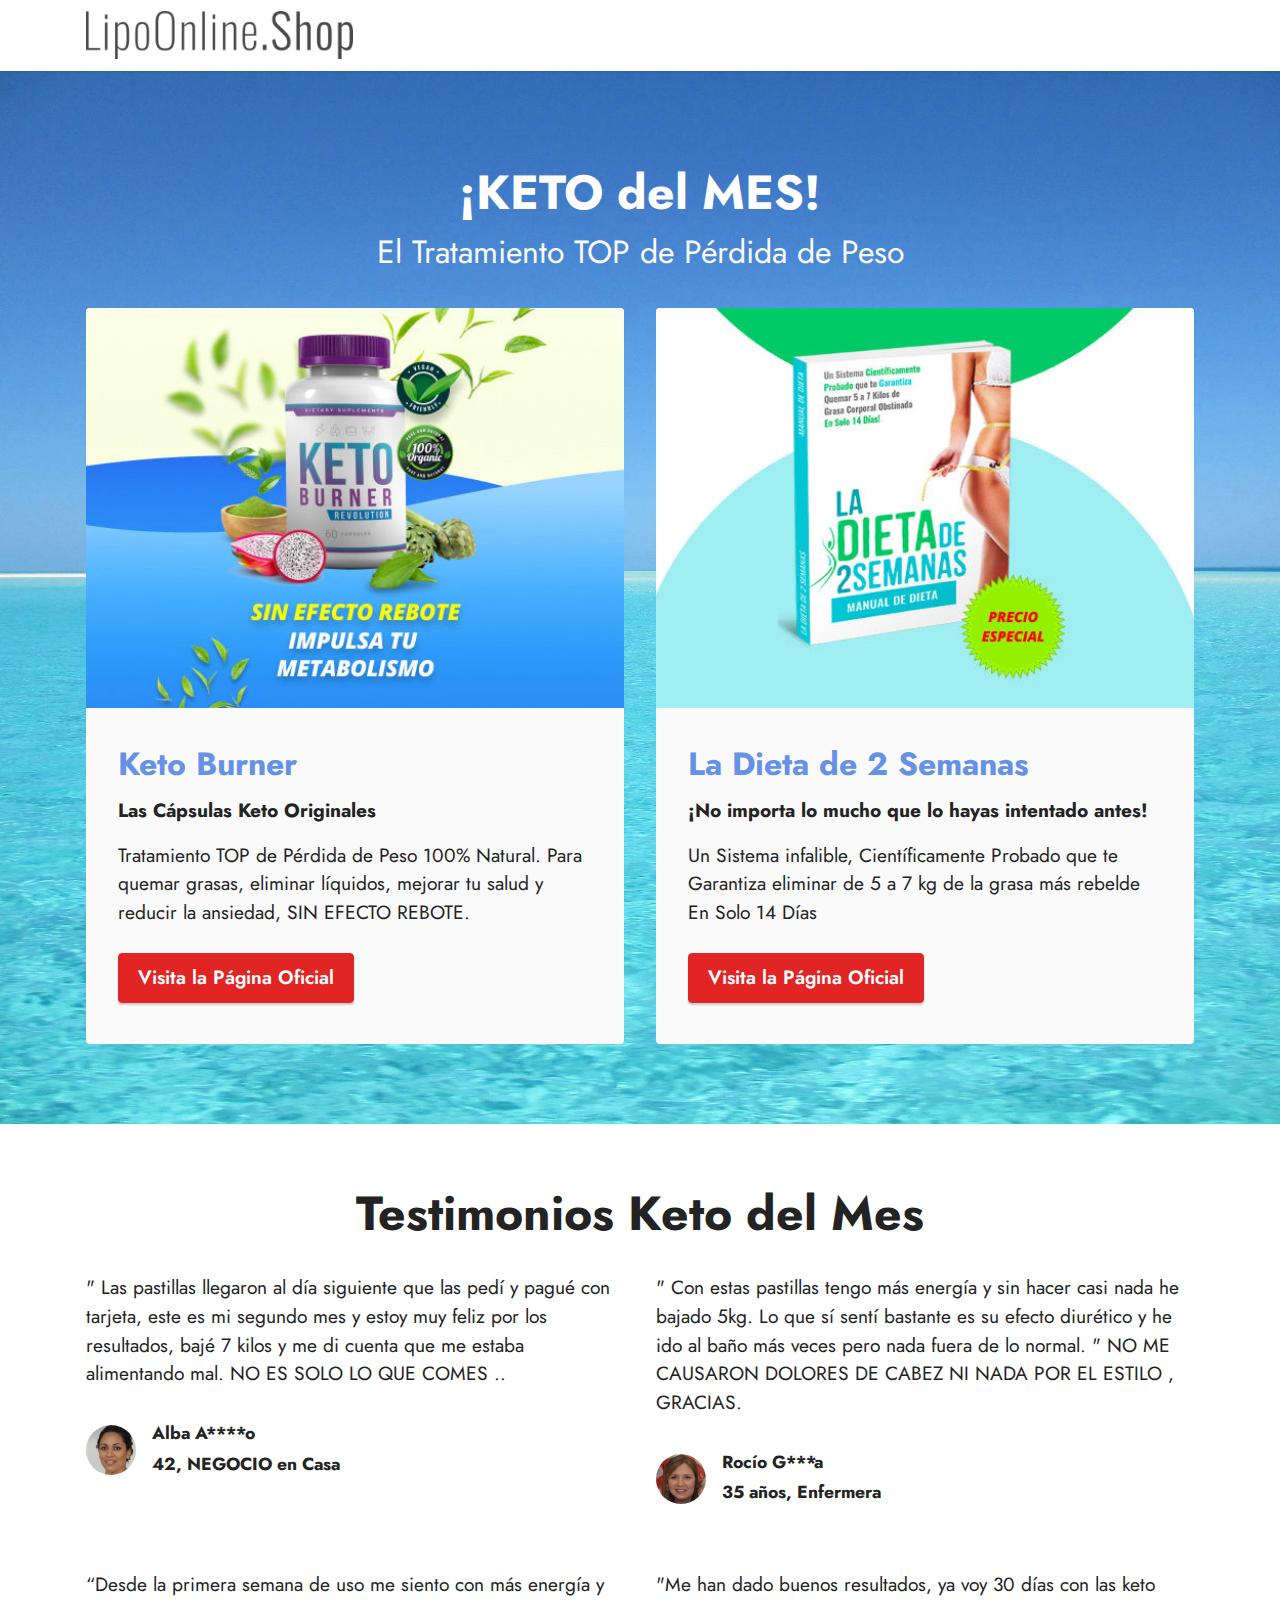
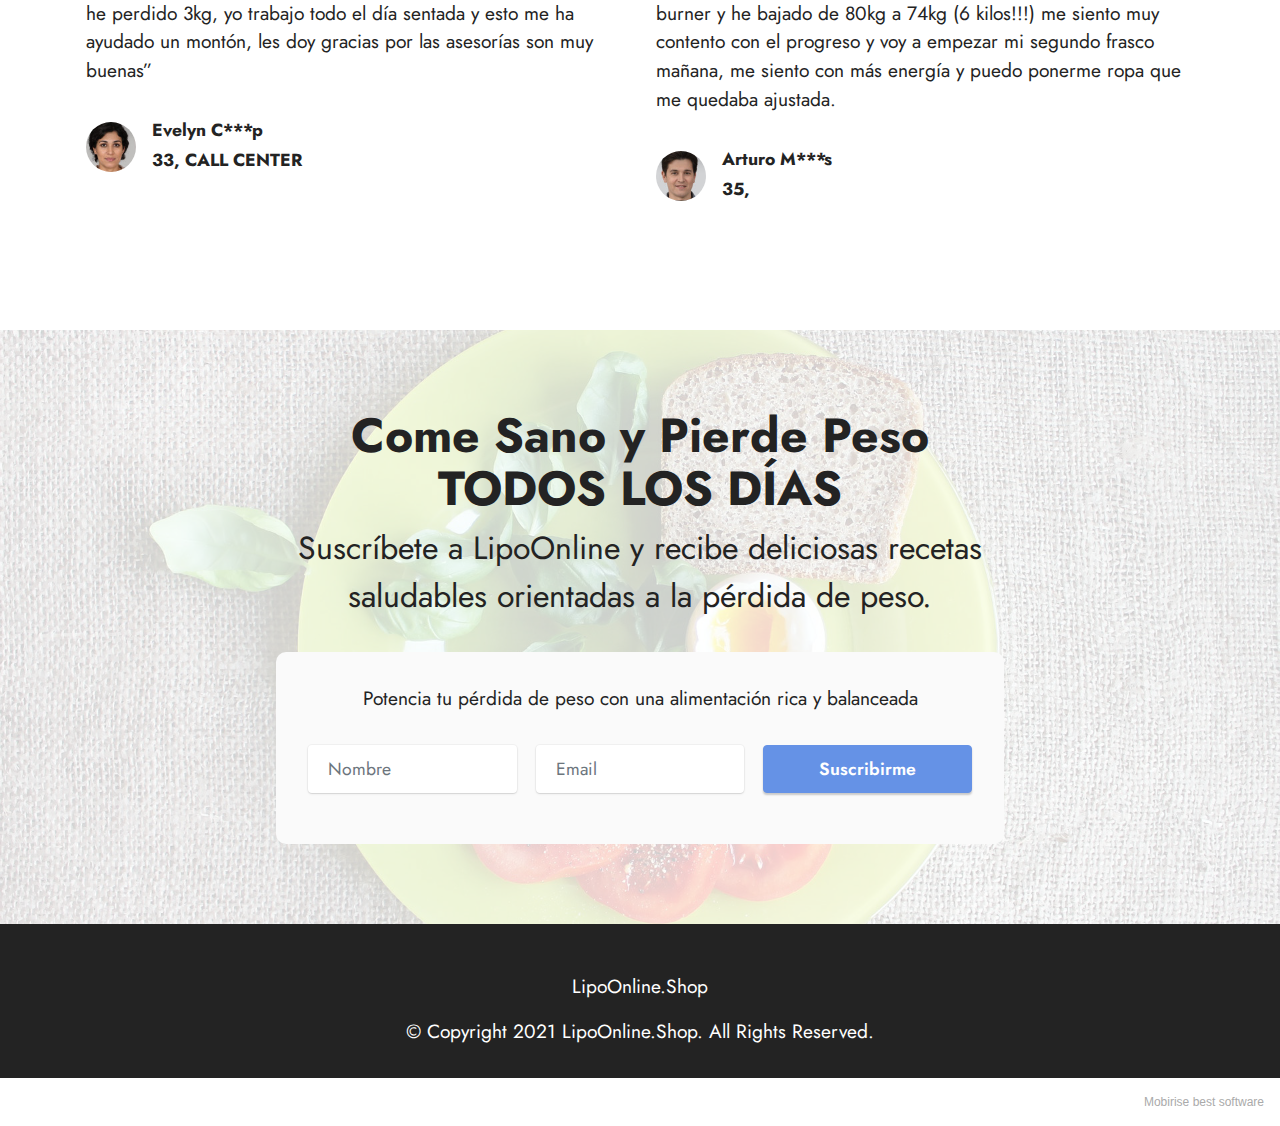
==== index.html @ 9ef512e5 "mejores textos" ====
<!DOCTYPE html>
<html  >
<head>
  <!-- Site made with Mobirise Website Builder v5.2.0, https://mobirise.com -->
  <meta charset="UTF-8">
  <meta http-equiv="X-UA-Compatible" content="IE=edge">
  <meta name="generator" content="Mobirise v5.2.0, mobirise.com">
  <meta name="twitter:card" content="summary_large_image"/>
  <meta name="twitter:image:src" content="assets/images/index-meta.jpg">
  <meta property="og:image" content="assets/images/index-meta.jpg">
  <meta name="twitter:title" content="Lipo Online Store - Pérdida de Peso Segura Aquí">
  <meta name="viewport" content="width=device-width, initial-scale=1, minimum-scale=1">
  <link rel="shortcut icon" href="assets/images/lipoonline.shop-624x112.png" type="image/x-icon">
  <meta name="description" content="Excelentes Precios en productos Keto del mercado. Reduce tu ansiedad y obtén un KETO 100% Original.">
  
  
  <title>Lipo Online Store - Pérdida de Peso Segura Aquí</title>
  <link rel="stylesheet" href="assets/web/assets/mobirise-icons2/mobirise2.css">
  <link rel="stylesheet" href="assets/tether/tether.min.css">
  <link rel="stylesheet" href="assets/bootstrap/css/bootstrap.min.css">
  <link rel="stylesheet" href="assets/bootstrap/css/bootstrap-grid.min.css">
  <link rel="stylesheet" href="assets/bootstrap/css/bootstrap-reboot.min.css">
  <link rel="stylesheet" href="assets/dropdown/css/style.css">
  <link rel="stylesheet" href="assets/formstyler/jquery.formstyler.css">
  <link rel="stylesheet" href="assets/formstyler/jquery.formstyler.theme.css">
  <link rel="stylesheet" href="assets/datepicker/jquery.datetimepicker.min.css">
  <link rel="stylesheet" href="assets/socicon/css/styles.css">
  <link rel="stylesheet" href="assets/theme/css/style.css">
  <link rel="preload" as="style" href="assets/mobirise/css/mbr-additional.css"><link rel="stylesheet" href="assets/mobirise/css/mbr-additional.css" type="text/css">
  
  
  
  
</head>
<body>
  
  <section class="menu menu1 cid-ss7EEF4Cm3" once="menu" id="menu1-6">
    

    <nav class="navbar navbar-dropdown navbar-expand-lg">
        <div class="container">
            <div class="navbar-brand">
                <span class="navbar-logo">
                    <a href="http://lipoonline.shop">
                        <img src="assets/images/lipoonline.shop-624x112.png" alt="lipo online logo" style="height: 3rem;">
                    </a>
                </span>
                
            </div>
            
            
        </div>
    </nav>
</section>

<section class="content1 cid-ss7DauzmJz" id="content1-5">
    
    <div class="mbr-overlay"></div>
    <div class="container">
        <div class="mbr-section-head">
            <h4 class="mbr-section-title mbr-fonts-style align-center mb-0 display-2"><strong>¡KETO del MES!</strong></h4>
            <h5 class="mbr-section-subtitle mbr-fonts-style align-center mb-0 mt-2 display-5">El Tratamiento TOP de Pérdida de Peso</h5>
        </div>
        <div class="row mt-4">
            <div class="item features-image сol-12 col-md-6 col-lg-6">
                <div class="item-wrapper">
                    <div class="item-img">
                        <img src="assets/images/frame-260-529x391.jpg" alt="" title="" data-slide-to="1">
                    </div>
                    <div class="item-content">
                        <h5 class="item-title mbr-fonts-style display-5"><a href="https://ketoburner.us" class="text-primary" target="_blank"><strong>Keto Burner</strong></a></h5>
                        <h6 class="item-subtitle mbr-fonts-style mt-1 display-7"><strong>Las Cápsulas Keto Originales&nbsp;</strong></h6>
                        <p class="mbr-text mbr-fonts-style mt-3 display-7">Tratamiento TOP de Pérdida de Peso 100% Natural. Para quemar grasas, eliminar líquidos, mejorar tu salud y reducir la ansiedad, SIN EFECTO REBOTE.&nbsp;</p>
                    </div>
                    <div class="mbr-section-btn item-footer mt-2"><a href="https://ketoburner.us" class="btn item-btn btn-secondary display-7" target="_blank">Visita la Página Oficial</a></div>
                </div>
            </div><div class="item features-image сol-12 col-md-6 col-lg-6">
                <div class="item-wrapper">
                    <div class="item-img">
                        <img src="assets/images/frame-272-529x391.jpg" alt="" title="" data-slide-to="1">
                    </div>
                    <div class="item-content">
                        <h5 class="item-title mbr-fonts-style display-5"><strong>La Dieta de 2 Semanas</strong></h5>
                        <h6 class="item-subtitle mbr-fonts-style mt-1 display-7"><strong>¡No importa lo mucho que lo hayas intentado antes!
</strong></h6>
                        <p class="mbr-text mbr-fonts-style mt-3 display-7">Un Sistema infalible, Científicamente Probado que te Garantiza eliminar de 5 a 7 kg de la grasa más rebelde En Solo 14 Días</p>
                    </div>
                    <div class="mbr-section-btn item-footer mt-2"><a href="https://ladietade2semanas.com/?ref=C50554176G" class="btn item-btn btn-secondary display-7" target="_blank">Visita la Página Oficial</a></div>
                </div>
            </div>
            


        </div>
    </div>
</section>

<section class="testimonials2 cid-sskIRQGkAn" id="testimonials2-9">
    
    
    <div class="container">
        <h3 class="mbr-section-title mbr-fonts-style align-center mb-4 display-2">
            <strong>Testimonios Keto del Mes</strong></h3>
        <div class="row justify-content-center">
            <div class="card col-12 col-md-6">
                <p class="mbr-text mbr-fonts-style mb-4 display-7">" Las pastillas llegaron al día siguiente que las pedí y pagué con tarjeta, este es mi segundo mes y estoy muy feliz por los resultados, bajé 7 kilos y me di cuenta que me estaba alimentando mal.  NO ES SOLO LO QUE COMES .. </p>
                <div class="d-flex mb-md-0 mb-4">
                    <div class="image-wrapper">
                        <img src="assets/images/alb-100x100.jpg" alt="Mobirise">
                    </div>
                    <div class="text-wrapper">
                        <p class="name mbr-fonts-style mb-1 display-4"><strong>Alba A****o</strong></p>
                        <p class="position mbr-fonts-style display-4">
                            <strong>42, NEGOCIO en Casa</strong></p>
                    </div>
                </div>
            </div>
            <div class="card col-12 col-md-6">
                <p class="mbr-text mbr-fonts-style mb-4 display-7">" Con estas pastillas tengo más energía y sin hacer casi nada he bajado 5kg. Lo que sí sentí bastante es su efecto diurético y he ido al baño más veces pero nada fuera de lo normal. " NO ME CAUSARON DOLORES DE CABEZ NI NADA POR EL ESTILO , GRACIAS.</p>
                <div class="d-flex mb-md-0 mb-4">
                    <div class="image-wrapper">
                        <img src="assets/images/438-100x100.jpg" alt="Mobirise">
                    </div>
                    <div class="text-wrapper">
                        <p class="name mbr-fonts-style mb-1 display-4"><strong>Rocío G***a​</strong></p>
                        <p class="position mbr-fonts-style display-4">
                            <strong>35 años, Enfermera</strong></p>
                    </div>
                </div>
            </div>
        </div>
    </div>
</section>

<section class="testimonials2 cid-sswHalKad3" id="testimonials2-i">
    
    
    <div class="container">
        
        <div class="row justify-content-center">
            <div class="card col-12 col-md-6">
                <p class="mbr-text mbr-fonts-style mb-4 display-7">“Desde la primera semana de uso me siento con más energía y he perdido 3kg, yo trabajo todo el día sentada y esto me ha ayudado un montón, les doy gracias por las asesorías son muy buenas”  </p>
                <div class="d-flex mb-md-0 mb-4">
                    <div class="image-wrapper">
                        <img src="assets/images/new-gladys-100x99.jpg" alt="Mobirise">
                    </div>
                    <div class="text-wrapper">
                        <p class="name mbr-fonts-style mb-1 display-4"><strong>Evelyn C***p</strong></p>
                        <p class="position mbr-fonts-style display-4">
                            <strong>33, CALL CENTER</strong></p>
                    </div>
                </div>
            </div>
            <div class="card col-12 col-md-6">
                <p class="mbr-text mbr-fonts-style mb-4 display-7">"Me han dado buenos resultados, ya voy 30 días con las keto burner y he bajado de 80kg a 74kg (6 kilos!!!) me siento muy contento con el progreso y voy a empezar mi segundo frasco mañana, me siento con más energía y puedo ponerme ropa que me quedaba ajustada.</p>
                <div class="d-flex mb-md-0 mb-4">
                    <div class="image-wrapper">
                        <img src="assets/images/new-francisco-100x102.jpg" alt="Mobirise">
                    </div>
                    <div class="text-wrapper">
                        <p class="name mbr-fonts-style mb-1 display-4"><strong>Arturo M***s</strong></p>
                        <p class="position mbr-fonts-style display-4"><strong>35,&nbsp;</strong></p>
                    </div>
                </div>
            </div>
        </div>
    </div>
</section>

<section class="form9 cid-sswFfXHN0e" id="form9-g">
    
    <div class="mbr-overlay"></div>
    <div class="container">
        <div class="mbr-section-head">
            <h3 class="mbr-section-title mbr-fonts-style align-center mb-0 display-2"><strong>Come Sano y Pierde Peso</strong><br><strong>TODOS LOS DÍAS</strong></h3>
            <h4 class="mbr-section-subtitle mbr-fonts-style align-center mb-0 mt-2 display-5">Suscríbete a LipoOnline y recibe deliciosas recetas<br>saludables orientadas a la pérdida de peso.</h4>
        </div>
        <div class="row justify-content-center mt-4">
            <div class="col-lg-8 mx-auto mbr-form" data-form-type="formoid">
                <form action="https://mobirise.eu/" method="POST" class="mbr-form form-with-styler mx-auto" data-form-title="Form Name"><input type="hidden" name="email" data-form-email="true" value="GXiSENpeMx0E+MKBXFJiIzNuvyqeELLUBqvuv5roFhXUfuaWg6OI3eoPWjQ13X8sHJPciZoc3oGMrkRIjONeWrfiyAwkHiCuHAPZNLCZMrFnDIRwkUc51AsiBG9Rf/RP">
                    <div class="">
                        <div hidden="hidden" data-form-alert="" class="alert alert-success col-12">¡Muchas Gracias! Recibirás las mejores recetas saludables directo a tu email.</div>
                        <div hidden="hidden" data-form-alert-danger="" class="alert alert-danger col-12">Oops...! some problem!</div>
                    </div>
                    <div class="dragArea row">
                        <div class="col-lg-12">
                            <p class="mbr-text mbr-fonts-style align-center mb-4 display-7">Potencia tu pérdida de peso con una alimentación rica y balanceada</p>
                        </div>
                        <div class="col-lg-4 col-md-12 col-sm-12 form-group" data-for="name">
                            <input type="text" name="name" placeholder="Nombre" data-form-field="name" class="form-control" value="" id="name-form9-g">
                        </div>
                        <div data-for="email" class="col-lg-4 col-md-12 col-sm-12 form-group">
                            <input type="email" name="email" placeholder="Email" data-form-field="email" class="form-control" value="" id="email-form9-g">
                        </div>
                        <div class="col-lg-4 col-md-12 col-sm-12 mbr-section-btn align-center"><button type="submit" class="btn btn-primary display-4">Suscribirme</button></div>
                    </div>
                </form>
            </div>
        </div>
    </div>
</section>

<section class="footer3 cid-sou0ysuab6" once="footers" id="footer3-0">

    

    

    <div class="container">
        <div class="media-container-row align-center mbr-white">
            <div class="row row-links">
                <ul class="foot-menu">
                    
                    
                    
                    
                    
                <li class="foot-menu-item mbr-fonts-style display-7">LipoOnline.Shop</li></ul>
            </div>
            
            <div class="row row-copirayt">
                <p class="mbr-text mb-0 mbr-fonts-style mbr-white align-center display-7">
                    © Copyright 2021 LipoOnline.Shop. All Rights Reserved.
                </p>
            </div>
        </div>
    </div>
</section><section style="background-color: #fff; font-family: -apple-system, BlinkMacSystemFont, 'Segoe UI', 'Roboto', 'Helvetica Neue', Arial, sans-serif; color:#aaa; font-size:12px; padding: 0; align-items: center; display: flex;"><a href="https://mobirise.site/m" style="flex: 1 1; height: 3rem; padding-left: 1rem;"></a><p style="flex: 0 0 auto; margin:0; padding-right:1rem;"><a href="https://mobirise.site" style="color:#aaa;">Mobirise</a> best software</p></section><script src="assets/web/assets/jquery/jquery.min.js"></script>  <script src="assets/popper/popper.min.js"></script>  <script src="assets/tether/tether.min.js"></script>  <script src="assets/bootstrap/js/bootstrap.min.js"></script>  <script src="assets/smoothscroll/smooth-scroll.js"></script>  <script src="assets/dropdown/js/nav-dropdown.js"></script>  <script src="assets/dropdown/js/navbar-dropdown.js"></script>  <script src="assets/touchswipe/jquery.touch-swipe.min.js"></script>  <script src="assets/formstyler/jquery.formstyler.js"></script>  <script src="assets/formstyler/jquery.formstyler.min.js"></script>  <script src="assets/datepicker/jquery.datetimepicker.full.js"></script>  <script src="assets/theme/js/script.js"></script>  <script src="assets/formoid/formoid.min.js"></script>  
  
  
</body>
</html>
---- assets/web/assets/mobirise-icons2/mobirise2.css ----
@font-face {
  font-family: 'Moririse2';
  font-display: swap;
  src:  url('mobirise2.eot?f2bix4');
  src:  url('mobirise2.eot?f2bix4#iefix') format('embedded-opentype'),
    url('mobirise2.ttf?f2bix4') format('truetype'),
    url('mobirise2.woff?f2bix4') format('woff'),
    url('mobirise2.svg?f2bix4#mobirise2') format('svg');
  font-weight: normal;
  font-style: normal;
}

[class^="mobi-"], [class*=" mobi-"] {
  /* use !important to prevent issues with browser extensions that change fonts */
  font-family: 'Moririse2' !important;
  speak: none;
  font-style: normal;
  font-weight: normal;
  font-variant: normal;
  text-transform: none;
  line-height: 1;

  /* Better Font Rendering =========== */
  -webkit-font-smoothing: antialiased;
  -moz-osx-font-smoothing: grayscale;
}

.mobi-mbri-add-submenu:before {
  content: "\e900";
}
.mobi-mbri-alert:before {
  content: "\e901";
}
.mobi-mbri-align-center:before {
  content: "\e902";
}
.mobi-mbri-align-justify:before {
  content: "\e903";
}
.mobi-mbri-align-left:before {
  content: "\e904";
}
.mobi-mbri-align-right:before {
  content: "\e905";
}
.mobi-mbri-android:before {
  content: "\e906";
}
.mobi-mbri-apple:before {
  content: "\e907";
}
.mobi-mbri-arrow-down:before {
  content: "\e908";
}
.mobi-mbri-arrow-next:before {
  content: "\e909";
}
.mobi-mbri-arrow-prev:before {
  content: "\e90a";
}
.mobi-mbri-arrow-up:before {
  content: "\e90b";
}
.mobi-mbri-bold:before {
  content: "\e90c";
}
.mobi-mbri-bookmark:before {
  content: "\e90d";
}
.mobi-mbri-bootstrap:before {
  content: "\e90e";
}
.mobi-mbri-briefcase:before {
  content: "\e90f";
}
.mobi-mbri-browse:before {
  content: "\e910";
}
.mobi-mbri-bulleted-list:before {
  content: "\e911";
}
.mobi-mbri-calendar:before {
  content: "\e912";
}
.mobi-mbri-camera:before {
  content: "\e913";
}
.mobi-mbri-cart-add:before {
  content: "\e914";
}
.mobi-mbri-cart-full:before {
  content: "\e915";
}
.mobi-mbri-cash:before {
  content: "\e916";
}
.mobi-mbri-change-style:before {
  content: "\e917";
}
.mobi-mbri-chat:before {
  content: "\e918";
}
.mobi-mbri-clock:before {
  content: "\e919";
}
.mobi-mbri-close:before {
  content: "\e91a";
}
.mobi-mbri-cloud:before {
  content: "\e91b";
}
.mobi-mbri-code:before {
  content: "\e91c";
}
.mobi-mbri-contact-form:before {
  content: "\e91d";
}
.mobi-mbri-credit-card:before {
  content: "\e91e";
}
.mobi-mbri-cursor-click:before {
  content: "\e91f";
}
.mobi-mbri-cust-feedback:before {
  content: "\e920";
}
.mobi-mbri-database:before {
  content: "\e921";
}
.mobi-mbri-delivery:before {
  content: "\e922";
}
.mobi-mbri-desktop:before {
  content: "\e923";
}
.mobi-mbri-devices:before {
  content: "\e924";
}
.mobi-mbri-down:before {
  content: "\e925";
}
.mobi-mbri-download-2:before {
  content: "\e926";
}
.mobi-mbri-download:before {
  content: "\e927";
}
.mobi-mbri-drag-n-drop-2:before {
  content: "\e928";
}
.mobi-mbri-drag-n-drop:before {
  content: "\e929";
}
.mobi-mbri-edit-2:before {
  content: "\e92a";
}
.mobi-mbri-edit:before {
  content: "\e92b";
}
.mobi-mbri-error:before {
  content: "\e92c";
}
.mobi-mbri-extension:before {
  content: "\e92d";
}
.mobi-mbri-features:before {
  content: "\e92e";
}
.mobi-mbri-file:before {
  content: "\e92f";
}
.mobi-mbri-flag:before {
  content: "\e930";
}
.mobi-mbri-folder:before {
  content: "\e931";
}
.mobi-mbri-gift:before {
  content: "\e932";
}
.mobi-mbri-github:before {
  content: "\e933";
}
.mobi-mbri-globe-2:before {
  content: "\e934";
}
.mobi-mbri-globe:before {
  content: "\e935";
}
.mobi-mbri-growing-chart:before {
  content: "\e936";
}
.mobi-mbri-hearth:before {
  content: "\e937";
}
.mobi-mbri-help:before {
  content: "\e938";
}
.mobi-mbri-home:before {
  content: "\e939";
}
.mobi-mbri-hot-cup:before {
  content: "\e93a";
}
.mobi-mbri-idea:before {
  content: "\e93b";
}
.mobi-mbri-image-gallery:before {
  content: "\e93c";
}
.mobi-mbri-image-slider:before {
  content: "\e93d";
}
.mobi-mbri-info:before {
  content: "\e93e";
}
.mobi-mbri-italic:before {
  content: "\e93f";
}
.mobi-mbri-key:before {
  content: "\e940";
}
.mobi-mbri-laptop:before {
  content: "\e941";
}
.mobi-mbri-layers:before {
  content: "\e942";
}
.mobi-mbri-left-right:before {
  content: "\e943";
}
.mobi-mbri-left:before {
  content: "\e944";
}
.mobi-mbri-letter:before {
  content: "\e945";
}
.mobi-mbri-like:before {
  content: "\e946";
}
.mobi-mbri-link:before {
  content: "\e947";
}
.mobi-mbri-lock:before {
  content: "\e948";
}
.mobi-mbri-login:before {
  content: "\e949";
}
.mobi-mbri-logout:before {
  content: "\e94a";
}
.mobi-mbri-magic-stick:before {
  content: "\e94b";
}
.mobi-mbri-map-pin:before {
  content: "\e94c";
}
.mobi-mbri-menu:before {
  content: "\e94d";
}
.mobi-mbri-mobile-2:before {
  content: "\e94e";
}
.mobi-mbri-mobile-horizontal:before {
  content: "\e94f";
}
.mobi-mbri-mobile:before {
  content: "\e950";
}
.mobi-mbri-mobirise:before {
  content: "\e951";
}
.mobi-mbri-more-horizontal:before {
  content: "\e952";
}
.mobi-mbri-more-vertical:before {
  content: "\e953";
}
.mobi-mbri-music:before {
  content: "\e954";
}
.mobi-mbri-new-file:before {
  content: "\e955";
}
.mobi-mbri-numbered-list:before {
  content: "\e956";
}
.mobi-mbri-opened-folder:before {
  content: "\e957";
}
.mobi-mbri-pages:before {
  content: "\e958";
}
.mobi-mbri-paper-plane:before {
  content: "\e959";
}
.mobi-mbri-paperclip:before {
  content: "\e95a";
}
.mobi-mbri-phone:before {
  content: "\e95b";
}
.mobi-mbri-photo:before {
  content: "\e95c";
}
.mobi-mbri-photos:before {
  content: "\e95d";
}
.mobi-mbri-pin:before {
  content: "\e95e";
}
.mobi-mbri-play:before {
  content: "\e95f";
}
.mobi-mbri-plus:before {
  content: "\e960";
}
.mobi-mbri-preview:before {
  content: "\e961";
}
.mobi-mbri-print:before {
  content: "\e962";
}
.mobi-mbri-protect:before {
  content: "\e963";
}
.mobi-mbri-question:before {
  content: "\e964";
}
.mobi-mbri-quote-left:before {
  content: "\e965";
}
.mobi-mbri-quote-right:before {
  content: "\e966";
}
.mobi-mbri-redo:before {
  content: "\e967";
}
.mobi-mbri-refresh:before {
  content: "\e968";
}
.mobi-mbri-responsive-2:before {
  content: "\e969";
}
.mobi-mbri-responsive:before {
  content: "\e96a";
}
.mobi-mbri-right:before {
  content: "\e96b";
}
.mobi-mbri-rocket:before {
  content: "\e96c";
}
.mobi-mbri-sad-face:before {
  content: "\e96d";
}
.mobi-mbri-sale:before {
  content: "\e96e";
}
.mobi-mbri-save:before {
  content: "\e96f";
}
.mobi-mbri-search:before {
  content: "\e970";
}
.mobi-mbri-setting-2:before {
  content: "\e971";
}
.mobi-mbri-setting-3:before {
  content: "\e972";
}
.mobi-mbri-setting:before {
  content: "\e973";
}
.mobi-mbri-share:before {
  content: "\e974";
}
.mobi-mbri-shopping-bag:before {
  content: "\e975";
}
.mobi-mbri-shopping-basket:before {
  content: "\e976";
}
.mobi-mbri-shopping-cart:before {
  content: "\e977";
}
.mobi-mbri-sites:before {
  content: "\e978";
}
.mobi-mbri-smile-face:before {
  content: "\e979";
}
.mobi-mbri-speed:before {
  content: "\e97a";
}
.mobi-mbri-star:before {
  content: "\e97b";
}
.mobi-mbri-success:before {
  content: "\e97c";
}
.mobi-mbri-sun:before {
  content: "\e97d";
}
.mobi-mbri-sun2:before {
  content: "\e97e";
}
.mobi-mbri-tablet-vertical:before {
  content: "\e97f";
}
.mobi-mbri-tablet:before {
  content: "\e980";
}
.mobi-mbri-target:before {
  content: "\e981";
}
.mobi-mbri-timer:before {
  content: "\e982";
}
.mobi-mbri-to-ftp:before {
  content: "\e983";
}
.mobi-mbri-to-local-drive:before {
  content: "\e984";
}
.mobi-mbri-touch-swipe:before {
  content: "\e985";
}
.mobi-mbri-touch:before {
  content: "\e986";
}
.mobi-mbri-trash:before {
  content: "\e987";
}
.mobi-mbri-underline:before {
  content: "\e988";
}
.mobi-mbri-undo:before {
  content: "\e989";
}
.mobi-mbri-unlink:before {
  content: "\e98a";
}
.mobi-mbri-unlock:before {
  content: "\e98b";
}
.mobi-mbri-up-down:before {
  content: "\e98c";
}
.mobi-mbri-up:before {
  content: "\e98d";
}
.mobi-mbri-update:before {
  content: "\e98e";
}
.mobi-mbri-upload-2:before {
  content: "\e98f";
}
.mobi-mbri-upload:before {
  content: "\e990";
}
.mobi-mbri-user-2:before {
  content: "\e991";
}
.mobi-mbri-user:before {
  content: "\e992";
}
.mobi-mbri-users:before {
  content: "\e993";
}
.mobi-mbri-video-play:before {
  content: "\e994";
}
.mobi-mbri-video:before {
  content: "\e995";
}
.mobi-mbri-watch:before {
  content: "\e996";
}
.mobi-mbri-website-theme-2:before {
  content: "\e997";
}
.mobi-mbri-website-theme:before {
  content: "\e998";
}
.mobi-mbri-wifi:before {
  content: "\e999";
}
.mobi-mbri-windows:before {
  content: "\e99a";
}
.mobi-mbri-zoom-in:before {
  content: "\e99b";
}
.mobi-mbri-zoom-out:before {
  content: "\e99c";
}
---- assets/dropdown/css/style.css ----
.navbar-dropdown {
  left: 0;
  padding: 0;
  position: absolute;
  right: 0;
  top: 0;
  transition: all 0.45s ease;
  z-index: 1030;
  background: #282828; }
  .navbar-dropdown .navbar-logo {
    margin-right: 0.8rem;
    transition: margin 0.3s ease-in-out;
    vertical-align: middle; }
    .navbar-dropdown .navbar-logo img {
      height: 3.125rem;
      transition: all 0.3s ease-in-out; }
    .navbar-dropdown .navbar-logo.mbr-iconfont {
      font-size: 3.125rem;
      line-height: 3.125rem; }
  .navbar-dropdown .navbar-caption {
    font-weight: 700;
    white-space: normal;
    vertical-align: -4px;
    line-height: 3.125rem !important; }
    .navbar-dropdown .navbar-caption, .navbar-dropdown .navbar-caption:hover {
      color: inherit;
      text-decoration: none; }
  .navbar-dropdown .mbr-iconfont + .navbar-caption {
    vertical-align: -1px; }
  .navbar-dropdown.navbar-fixed-top {
    position: fixed; }
  .navbar-dropdown .navbar-brand span {
    vertical-align: -4px; }
  .navbar-dropdown.bg-color.transparent {
    background: none; }
  .navbar-dropdown.navbar-short .navbar-brand {
    padding: 0.625rem 0; }
    .navbar-dropdown.navbar-short .navbar-brand span {
      vertical-align: -1px; }
  .navbar-dropdown.navbar-short .navbar-caption {
    line-height: 2.375rem !important;
    vertical-align: -2px; }
  .navbar-dropdown.navbar-short .navbar-logo {
    margin-right: 0.5rem; }
    .navbar-dropdown.navbar-short .navbar-logo img {
      height: 2.375rem; }
    .navbar-dropdown.navbar-short .navbar-logo.mbr-iconfont {
      font-size: 2.375rem;
      line-height: 2.375rem; }
  .navbar-dropdown.navbar-short .mbr-table-cell {
    height: 3.625rem; }
  .navbar-dropdown .navbar-close {
    left: 0.6875rem;
    position: fixed;
    top: 0.75rem;
    z-index: 1000; }
  .navbar-dropdown .hamburger-icon {
    content: "";
    display: inline-block;
    vertical-align: middle;
    width: 16px;
    -webkit-box-shadow: 0 -6px 0 1px #282828,0 0 0 1px #282828,0 6px 0 1px #282828;
    -moz-box-shadow: 0 -6px 0 1px #282828,0 0 0 1px #282828,0 6px 0 1px #282828;
    box-shadow: 0 -6px 0 1px #282828,0 0 0 1px #282828,0 6px 0 1px #282828; }

.dropdown-menu .dropdown-toggle[data-toggle="dropdown-submenu"]::after {
  border-bottom: 0.35em solid transparent;
  border-left: 0.35em solid;
  border-right: 0;
  border-top: 0.35em solid transparent;
  margin-left: 0.3rem; }

.dropdown-menu .dropdown-item:focus {
  outline: 0; }

.nav-dropdown {
  font-size: 0.75rem;
  font-weight: 500;
  height: auto !important; }
  .nav-dropdown .nav-btn {
    padding-left: 1rem; }
  .nav-dropdown .link {
    margin: .667em 1.667em;
    font-weight: 500;
    padding: 0;
    transition: color .2s ease-in-out; }
    .nav-dropdown .link.dropdown-toggle {
      margin-right: 2.583em; }
      .nav-dropdown .link.dropdown-toggle::after {
        margin-left: .25rem;
        border-top: 0.35em solid;
        border-right: 0.35em solid transparent;
        border-left: 0.35em solid transparent;
        border-bottom: 0; }
      .nav-dropdown .link.dropdown-toggle[aria-expanded="true"] {
        margin: 0;
        padding: 0.667em 3.263em  0.667em 1.667em; }
  .nav-dropdown .link::after,
  .nav-dropdown .dropdown-item::after {
    color: inherit; }
  .nav-dropdown .btn {
    font-size: 0.75rem;
    font-weight: 700;
    letter-spacing: 0;
    margin-bottom: 0;
    padding-left: 1.25rem;
    padding-right: 1.25rem; }
  .nav-dropdown .dropdown-menu {
    border-radius: 0;
    border: 0;
    left: 0;
    margin: 0;
    padding-bottom: 1.25rem;
    padding-top: 1.25rem;
    position: relative; }
  .nav-dropdown .dropdown-submenu {
    margin-left: 0.125rem;
    top: 0; }
  .nav-dropdown .dropdown-item {
    font-weight: 500;
    line-height: 2;
    padding: 0.3846em 4.615em 0.3846em 1.5385em;
    position: relative;
    transition: color .2s ease-in-out, background-color .2s ease-in-out; }
    .nav-dropdown .dropdown-item::after {
      margin-top: -0.3077em;
      position: absolute;
      right: 1.1538em;
      top: 50%; }
    .nav-dropdown .dropdown-item:focus, .nav-dropdown .dropdown-item:hover {
      background: none; }

@media (max-width: 767px) {
  .nav-dropdown.navbar-toggleable-sm {
    bottom: 0;
    display: none;
    left: 0;
    overflow-x: hidden;
    position: fixed;
    top: 0;
    transform: translateX(-100%);
    -ms-transform: translateX(-100%);
    -webkit-transform: translateX(-100%);
    width: 18.75rem;
    z-index: 999; } }
.nav-dropdown.navbar-toggleable-xl {
  bottom: 0;
  display: none;
  left: 0;
  overflow-x: hidden;
  position: fixed;
  top: 0;
  transform: translateX(-100%);
  -ms-transform: translateX(-100%);
  -webkit-transform: translateX(-100%);
  width: 18.75rem;
  z-index: 999; }

.nav-dropdown-sm {
  display: block !important;
  overflow-x: hidden;
  overflow: auto;
  padding-top: 3.875rem; }
  .nav-dropdown-sm::after {
    content: "";
    display: block;
    height: 3rem;
    width: 100%; }
  .nav-dropdown-sm.collapse.in ~ .navbar-close {
    display: block !important; }
  .nav-dropdown-sm.collapsing, .nav-dropdown-sm.collapse.in {
    transform: translateX(0);
    -ms-transform: translateX(0);
    -webkit-transform: translateX(0);
    transition: all 0.25s ease-out;
    -webkit-transition: all 0.25s ease-out;
    background: #282828; }
  .nav-dropdown-sm.collapsing[aria-expanded="false"] {
    transform: translateX(-100%);
    -ms-transform: translateX(-100%);
    -webkit-transform: translateX(-100%); }
  .nav-dropdown-sm .nav-item {
    display: block;
    margin-left: 0 !important;
    padding-left: 0; }
  .nav-dropdown-sm .link,
  .nav-dropdown-sm .dropdown-item {
    border-top: 1px dotted rgba(255, 255, 255, 0.1);
    font-size: 0.8125rem;
    line-height: 1.6;
    margin: 0 !important;
    padding: 0.875rem 2.4rem 0.875rem 1.5625rem !important;
    position: relative;
    white-space: normal; }
    .nav-dropdown-sm .link:focus, .nav-dropdown-sm .link:hover,
    .nav-dropdown-sm .dropdown-item:focus,
    .nav-dropdown-sm .dropdown-item:hover {
      background: rgba(0, 0, 0, 0.2) !important;
      color: #c0a375; }
  .nav-dropdown-sm .nav-btn {
    position: relative;
    padding: 1.5625rem 1.5625rem 0 1.5625rem; }
    .nav-dropdown-sm .nav-btn::before {
      border-top: 1px dotted rgba(255, 255, 255, 0.1);
      content: "";
      left: 0;
      position: absolute;
      top: 0;
      width: 100%; }
    .nav-dropdown-sm .nav-btn + .nav-btn {
      padding-top: 0.625rem; }
      .nav-dropdown-sm .nav-btn + .nav-btn::before {
        display: none; }
  .nav-dropdown-sm .btn {
    padding: 0.625rem 0; }
  .nav-dropdown-sm .dropdown-toggle[data-toggle="dropdown-submenu"]::after {
    margin-left: .25rem;
    border-top: 0.35em solid;
    border-right: 0.35em solid transparent;
    border-left: 0.35em solid transparent;
    border-bottom: 0; }
  .nav-dropdown-sm .dropdown-toggle[data-toggle="dropdown-submenu"][aria-expanded="true"]::after {
    border-top: 0;
    border-right: 0.35em solid transparent;
    border-left: 0.35em solid transparent;
    border-bottom: 0.35em solid; }
  .nav-dropdown-sm .dropdown-menu {
    margin: 0;
    padding: 0;
    position: relative;
    top: 0;
    left: 0;
    width: 100%;
    border: 0;
    float: none;
    border-radius: 0;
    background: none; }
  .nav-dropdown-sm .dropdown-submenu {
    left: 100%;
    margin-left: 0.125rem;
    margin-top: -1.25rem;
    top: 0; }

.navbar-toggleable-sm .nav-dropdown .dropdown-menu {
  position: absolute; }

.navbar-toggleable-sm .nav-dropdown .dropdown-submenu {
  left: 100%;
  margin-left: 0.125rem;
  margin-top: -1.25rem;
  top: 0; }

.navbar-toggleable-sm.opened .nav-dropdown .dropdown-menu {
  position: relative; }

.navbar-toggleable-sm.opened .nav-dropdown .dropdown-submenu {
  left: 0;
  margin-left: 00rem;
  margin-top: 0rem;
  top: 0; }

.is-builder .nav-dropdown.collapsing {
  transition: none !important; }

/*# sourceMappingURL=style.css.map */
---- assets/socicon/css/styles.css ----
@charset "UTF-8";

@font-face {
  font-family: 'Socicon';
  src:  url('../fonts/socicon.eot');
  src:  url('../fonts/socicon.eot?#iefix') format('embedded-opentype'),
    url('../fonts/socicon.woff2') format('woff2'),
    url('../fonts/socicon.ttf') format('truetype'),
    url('../fonts/socicon.woff') format('woff'),
    url('../fonts/socicon.svg#socicon') format('svg');
  font-weight: normal;
  font-style: normal;
}

[data-icon]:before {
  font-family: "socicon" !important;
  content: attr(data-icon);
  font-style: normal !important;
  font-weight: normal !important;
  font-variant: normal !important;
  text-transform: none !important;
  speak: none;
  line-height: 1;
  -webkit-font-smoothing: antialiased;
  -moz-osx-font-smoothing: grayscale;
}

[class^="socicon-"], [class*=" socicon-"] {
  /* use !important to prevent issues with browser extensions that change fonts */
  font-family: 'Socicon' !important;
  speak: none;
  font-style: normal;
  font-weight: normal;
  font-variant: normal;
  text-transform: none;
  line-height: 1;

  /* Better Font Rendering =========== */
  -webkit-font-smoothing: antialiased;
  -moz-osx-font-smoothing: grayscale;
}

.socicon-eitaa:before {
  content: "\e97c";
}
.socicon-soroush:before {
  content: "\e97d";
}
.socicon-bale:before {
  content: "\e97e";
}
.socicon-zazzle:before {
  content: "\e97b";
}
.socicon-society6:before {
  content: "\e97a";
}
.socicon-redbubble:before {
  content: "\e979";
}
.socicon-avvo:before {
  content: "\e978";
}
.socicon-stitcher:before {
  content: "\e977";
}
.socicon-googlehangouts:before {
  content: "\e974";
}
.socicon-dlive:before {
  content: "\e975";
}
.socicon-vsco:before {
  content: "\e976";
}
.socicon-flipboard:before {
  content: "\e973";
}
.socicon-ubuntu:before {
  content: "\e958";
}
.socicon-artstation:before {
  content: "\e959";
}
.socicon-invision:before {
  content: "\e95a";
}
.socicon-torial:before {
  content: "\e95b";
}
.socicon-collectorz:before {
  content: "\e95c";
}
.socicon-seenthis:before {
  content: "\e95d";
}
.socicon-googleplaymusic:before {
  content: "\e95e";
}
.socicon-debian:before {
  content: "\e95f";
}
.socicon-filmfreeway:before {
  content: "\e960";
}
.socicon-gnome:before {
  content: "\e961";
}
.socicon-itchio:before {
  content: "\e962";
}
.socicon-jamendo:before {
  content: "\e963";
}
.socicon-mix:before {
  content: "\e964";
}
.socicon-sharepoint:before {
  content: "\e965";
}
.socicon-tinder:before {
  content: "\e966";
}
.socicon-windguru:before {
  content: "\e967";
}
.socicon-cdbaby:before {
  content: "\e968";
}
.socicon-elementaryos:before {
  content: "\e969";
}
.socicon-stage32:before {
  content: "\e96a";
}
.socicon-tiktok:before {
  content: "\e96b";
}
.socicon-gitter:before {
  content: "\e96c";
}
.socicon-letterboxd:before {
  content: "\e96d";
}
.socicon-threema:before {
  content: "\e96e";
}
.socicon-splice:before {
  content: "\e96f";
}
.socicon-metapop:before {
  content: "\e970";
}
.socicon-naver:before {
  content: "\e971";
}
.socicon-remote:before {
  content: "\e972";
}
.socicon-internet:before {
  content: "\e957";
}
.socicon-moddb:before {
  content: "\e94b";
}
.socicon-indiedb:before {
  content: "\e94c";
}
.socicon-traxsource:before {
  content: "\e94d";
}
.socicon-gamefor:before {
  content: "\e94e";
}
.socicon-pixiv:before {
  content: "\e94f";
}
.socicon-myanimelist:before {
  content: "\e950";
}
.socicon-blackberry:before {
  content: "\e951";
}
.socicon-wickr:before {
  content: "\e952";
}
.socicon-spip:before {
  content: "\e953";
}
.socicon-napster:before {
  content: "\e954";
}
.socicon-beatport:before {
  content: "\e955";
}
.socicon-hackerone:before {
  content: "\e956";
}
.socicon-hackernews:before {
  content: "\e946";
}
.socicon-smashwords:before {
  content: "\e947";
}
.socicon-kobo:before {
  content: "\e948";
}
.socicon-bookbub:before {
  content: "\e949";
}
.socicon-mailru:before {
  content: "\e94a";
}
.socicon-gitlab:before {
  content: "\e945";
}
.socicon-instructables:before {
  content: "\e944";
}
.socicon-portfolio:before {
  content: "\e943";
}
.socicon-codered:before {
  content: "\e940";
}
.socicon-origin:before {
  content: "\e941";
}
.socicon-nextdoor:before {
  content: "\e942";
}
.socicon-udemy:before {
  content: "\e93f";
}
.socicon-livemaster:before {
  content: "\e93e";
}
.socicon-crunchbase:before {
  content: "\e93b";
}
.socicon-homefy:before {
  content: "\e93c";
}
.socicon-calendly:before {
  content: "\e93d";
}
.socicon-realtor:before {
  content: "\e90f";
}
.socicon-tidal:before {
  content: "\e910";
}
.socicon-qobuz:before {
  content: "\e911";
}
.socicon-natgeo:before {
  content: "\e912";
}
.socicon-mastodon:before {
  content: "\e913";
}
.socicon-unsplash:before {
  content: "\e914";
}
.socicon-homeadvisor:before {
  content: "\e915";
}
.socicon-angieslist:before {
  content: "\e916";
}
.socicon-codepen:before {
  content: "\e917";
}
.socicon-slack:before {
  content: "\e918";
}
.socicon-openaigym:before {
  content: "\e919";
}
.socicon-logmein:before {
  content: "\e91a";
}
.socicon-fiverr:before {
  content: "\e91b";
}
.socicon-gotomeeting:before {
  content: "\e91c";
}
.socicon-aliexpress:before {
  content: "\e91d";
}
.socicon-guru:before {
  content: "\e91e";
}
.socicon-appstore:before {
  content: "\e91f";
}
.socicon-homes:before {
  content: "\e920";
}
.socicon-zoom:before {
  content: "\e921";
}
.socicon-alibaba:before {
  content: "\e922";
}
.socicon-craigslist:before {
  content: "\e923";
}
.socicon-wix:before {
  content: "\e924";
}
.socicon-redfin:before {
  content: "\e925";
}
.socicon-googlecalendar:before {
  content: "\e926";
}
.socicon-shopify:before {
  content: "\e927";
}
.socicon-freelancer:before {
  content: "\e928";
}
.socicon-seedrs:before {
  content: "\e929";
}
.socicon-bing:before {
  content: "\e92a";
}
.socicon-doodle:before {
  content: "\e92b";
}
.socicon-bonanza:before {
  content: "\e92c";
}
.socicon-squarespace:before {
  content: "\e92d";
}
.socicon-toptal:before {
  content: "\e92e";
}
.socicon-gust:before {
  content: "\e92f";
}
.socicon-ask:before {
  content: "\e930";
}
.socicon-trulia:before {
  content: "\e931";
}
.socicon-loomly:before {
  content: "\e932";
}
.socicon-ghost:before {
  content: "\e933";
}
.socicon-upwork:before {
  content: "\e934";
}
.socicon-fundable:before {
  content: "\e935";
}
.socicon-booking:before {
  content: "\e936";
}
.socicon-googlemaps:before {
  content: "\e937";
}
.socicon-zillow:before {
  content: "\e938";
}
.socicon-niconico:before {
  content: "\e939";
}
.socicon-toneden:before {
  content: "\e93a";
}
.socicon-augment:before {
  content: "\e908";
}
.socicon-bitbucket:before {
  content: "\e909";
}
.socicon-fyuse:before {
  content: "\e90a";
}
.socicon-yt-gaming:before {
  content: "\e90b";
}
.socicon-sketchfab:before {
  content: "\e90c";
}
.socicon-mobcrush:before {
  content: "\e90d";
}
.socicon-microsoft:before {
  content: "\e90e";
}
.socicon-pandora:before {
  content: "\e907";
}
.socicon-messenger:before {
  content: "\e906";
}
.socicon-gamewisp:before {
  content: "\e905";
}
.socicon-bloglovin:before {
  content: "\e904";
}
.socicon-tunein:before {
  content: "\e903";
}
.socicon-gamejolt:before {
  content: "\e901";
}
.socicon-trello:before {
  content: "\e902";
}
.socicon-spreadshirt:before {
  content: "\e900";
}
.socicon-500px:before {
  content: "\e000";
}
.socicon-8tracks:before {
  content: "\e001";
}
.socicon-airbnb:before {
  content: "\e002";
}
.socicon-alliance:before {
  content: "\e003";
}
.socicon-amazon:before {
  content: "\e004";
}
.socicon-amplement:before {
  content: "\e005";
}
.socicon-android:before {
  content: "\e006";
}
.socicon-angellist:before {
  content: "\e007";
}
.socicon-apple:before {
  content: "\e008";
}
.socicon-appnet:before {
  content: "\e009";
}
.socicon-baidu:before {
  content: "\e00a";
}
.socicon-bandcamp:before {
  content: "\e00b";
}
.socicon-battlenet:before {
  content: "\e00c";
}
.socicon-mixer:before {
  content: "\e00d";
}
.socicon-bebee:before {
  content: "\e00e";
}
.socicon-bebo:before {
  content: "\e00f";
}
.socicon-behance:before {
  content: "\e010";
}
.socicon-blizzard:before {
  content: "\e011";
}
.socicon-blogger:before {
  content: "\e012";
}
.socicon-buffer:before {
  content: "\e013";
}
.socicon-chrome:before {
  content: "\e014";
}
.socicon-coderwall:before {
  content: "\e015";
}
.socicon-curse:before {
  content: "\e016";
}
.socicon-dailymotion:before {
  content: "\e017";
}
.socicon-deezer:before {
  content: "\e018";
}
.socicon-delicious:before {
  content: "\e019";
}
.socicon-deviantart:before {
  content: "\e01a";
}
.socicon-diablo:before {
  content: "\e01b";
}
.socicon-digg:before {
  content: "\e01c";
}
.socicon-discord:before {
  content: "\e01d";
}
.socicon-disqus:before {
  content: "\e01e";
}
.socicon-douban:before {
  content: "\e01f";
}
.socicon-draugiem:before {
  content: "\e020";
}
.socicon-dribbble:before {
  content: "\e021";
}
.socicon-drupal:before {
  content: "\e022";
}
.socicon-ebay:before {
  content: "\e023";
}
.socicon-ello:before {
  content: "\e024";
}
.socicon-endomodo:before {
  content: "\e025";
}
.socicon-envato:before {
  content: "\e026";
}
.socicon-etsy:before {
  content: "\e027";
}
.socicon-facebook:before {
  content: "\e028";
}
.socicon-feedburner:before {
  content: "\e029";
}
.socicon-filmweb:before {
  content: "\e02a";
}
.socicon-firefox:before {
  content: "\e02b";
}
.socicon-flattr:before {
  content: "\e02c";
}
.socicon-flickr:before {
  content: "\e02d";
}
.socicon-formulr:before {
  content: "\e02e";
}
.socicon-forrst:before {
  content: "\e02f";
}
.socicon-foursquare:before {
  content: "\e030";
}
.socicon-friendfeed:before {
  content: "\e031";
}
.socicon-github:before {
  content: "\e032";
}
.socicon-goodreads:before {
  content: "\e033";
}
.socicon-google:before {
  content: "\e034";
}
.socicon-googlescholar:before {
  content: "\e035";
}
.socicon-googlegroups:before {
  content: "\e036";
}
.socicon-googlephotos:before {
  content: "\e037";
}
.socicon-googleplus:before {
  content: "\e038";
}
.socicon-grooveshark:before {
  content: "\e039";
}
.socicon-hackerrank:before {
  content: "\e03a";
}
.socicon-hearthstone:before {
  content: "\e03b";
}
.socicon-hellocoton:before {
  content: "\e03c";
}
.socicon-heroes:before {
  content: "\e03d";
}
.socicon-smashcast:before {
  content: "\e03e";
}
.socicon-horde:before {
  content: "\e03f";
}
.socicon-houzz:before {
  content: "\e040";
}
.socicon-icq:before {
  content: "\e041";
}
.socicon-identica:before {
  content: "\e042";
}
.socicon-imdb:before {
  content: "\e043";
}
.socicon-instagram:before {
  content: "\e044";
}
.socicon-issuu:before {
  content: "\e045";
}
.socicon-istock:before {
  content: "\e046";
}
.socicon-itunes:before {
  content: "\e047";
}
.socicon-keybase:before {
  content: "\e048";
}
.socicon-lanyrd:before {
  content: "\e049";
}
.socicon-lastfm:before {
  content: "\e04a";
}
.socicon-line:before {
  content: "\e04b";
}
.socicon-linkedin:before {
  content: "\e04c";
}
.socicon-livejournal:before {
  content: "\e04d";
}
.socicon-lyft:before {
  content: "\e04e";
}
.socicon-macos:before {
  content: "\e04f";
}
.socicon-mail:before {
  content: "\e050";
}
.socicon-medium:before {
  content: "\e051";
}
.socicon-meetup:before {
  content: "\e052";
}
.socicon-mixcloud:before {
  content: "\e053";
}
.socicon-modelmayhem:before {
  content: "\e054";
}
.socicon-mumble:before {
  content: "\e055";
}
.socicon-myspace:before {
  content: "\e056";
}
.socicon-newsvine:before {
  content: "\e057";
}
.socicon-nintendo:before {
  content: "\e058";
}
.socicon-npm:before {
  content: "\e059";
}
.socicon-odnoklassniki:before {
  content: "\e05a";
}
.socicon-openid:before {
  content: "\e05b";
}
.socicon-opera:before {
  content: "\e05c";
}
.socicon-outlook:before {
  content: "\e05d";
}
.socicon-overwatch:before {
  content: "\e05e";
}
.socicon-patreon:before {
  content: "\e05f";
}
.socicon-paypal:before {
  content: "\e060";
}
.socicon-periscope:before {
  content: "\e061";
}
.socicon-persona:before {
  content: "\e062";
}
.socicon-pinterest:before {
  content: "\e063";
}
.socicon-play:before {
  content: "\e064";
}
.socicon-player:before {
  content: "\e065";
}
.socicon-playstation:before {
  content: "\e066";
}
.socicon-pocket:before {
  content: "\e067";
}
.socicon-qq:before {
  content: "\e068";
}
.socicon-quora:before {
  content: "\e069";
}
.socicon-raidcall:before {
  content: "\e06a";
}
.socicon-ravelry:before {
  content: "\e06b";
}
.socicon-reddit:before {
  content: "\e06c";
}
.socicon-renren:before {
  content: "\e06d";
}
.socicon-researchgate:before {
  content: "\e06e";
}
.socicon-residentadvisor:before {
  content: "\e06f";
}
.socicon-reverbnation:before {
  content: "\e070";
}
.socicon-rss:before {
  content: "\e071";
}
.socicon-sharethis:before {
  content: "\e072";
}
.socicon-skype:before {
  content: "\e073";
}
.socicon-slideshare:before {
  content: "\e074";
}
.socicon-smugmug:before {
  content: "\e075";
}
.socicon-snapchat:before {
  content: "\e076";
}
.socicon-songkick:before {
  content: "\e077";
}
.socicon-soundcloud:before {
  content: "\e078";
}
.socicon-spotify:before {
  content: "\e079";
}
.socicon-stackexchange:before {
  content: "\e07a";
}
.socicon-stackoverflow:before {
  content: "\e07b";
}
.socicon-starcraft:before {
  content: "\e07c";
}
.socicon-stayfriends:before {
  content: "\e07d";
}
.socicon-steam:before {
  content: "\e07e";
}
.socicon-storehouse:before {
  content: "\e07f";
}
.socicon-strava:before {
  content: "\e080";
}
.socicon-streamjar:before {
  content: "\e081";
}
.socicon-stumbleupon:before {
  content: "\e082";
}
.socicon-swarm:before {
  content: "\e083";
}
.socicon-teamspeak:before {
  content: "\e084";
}
.socicon-teamviewer:before {
  content: "\e085";
}
.socicon-technorati:before {
  content: "\e086";
}
.socicon-telegram:before {
  content: "\e087";
}
.socicon-tripadvisor:before {
  content: "\e088";
}
.socicon-tripit:before {
  content: "\e089";
}
.socicon-triplej:before {
  content: "\e08a";
}
.socicon-tumblr:before {
  content: "\e08b";
}
.socicon-twitch:before {
  content: "\e08c";
}
.socicon-twitter:before {
  content: "\e08d";
}
.socicon-uber:before {
  content: "\e08e";
}
.socicon-ventrilo:before {
  content: "\e08f";
}
.socicon-viadeo:before {
  content: "\e090";
}
.socicon-viber:before {
  content: "\e091";
}
.socicon-viewbug:before {
  content: "\e092";
}
.socicon-vimeo:before {
  content: "\e093";
}
.socicon-vine:before {
  content: "\e094";
}
.socicon-vkontakte:before {
  content: "\e095";
}
.socicon-warcraft:before {
  content: "\e096";
}
.socicon-wechat:before {
  content: "\e097";
}
.socicon-weibo:before {
  content: "\e098";
}
.socicon-whatsapp:before {
  content: "\e099";
}
.socicon-wikipedia:before {
  content: "\e09a";
}
.socicon-windows:before {
  content: "\e09b";
}
.socicon-wordpress:before {
  content: "\e09c";
}
.socicon-wykop:before {
  content: "\e09d";
}
.socicon-xbox:before {
  content: "\e09e";
}
.socicon-xing:before {
  content: "\e09f";
}
.socicon-yahoo:before {
  content: "\e0a0";
}
.socicon-yammer:before {
  content: "\e0a1";
}
.socicon-yandex:before {
  content: "\e0a2";
}
.socicon-yelp:before {
  content: "\e0a3";
}
.socicon-younow:before {
  content: "\e0a4";
}
.socicon-youtube:before {
  content: "\e0a5";
}
.socicon-zapier:before {
  content: "\e0a6";
}
.socicon-zerply:before {
  content: "\e0a7";
}
.socicon-zomato:before {
  content: "\e0a8";
}
.socicon-zynga:before {
  content: "\e0a9";
}
---- assets/theme/css/style.css ----
section {
  background-color: #ffffff;
}

body {
  font-style: normal;
  line-height: 1.5;
  font-weight: 400;
  color: #232323;
  position: relative;
}

section,
.container,
.container-fluid {
  position: relative;
  word-wrap: break-word;
}

a.mbr-iconfont:hover {
  text-decoration: none;
}

.article .lead p,
.article .lead ul,
.article .lead ol,
.article .lead pre,
.article .lead blockquote {
  margin-bottom: 0;
}

a {
  font-style: normal;
  font-weight: 400;
  cursor: pointer;
}

a, a:hover {
  text-decoration: none;
}

.mbr-section-title {
  font-style: normal;
  line-height: 1.3;
}

.mbr-section-subtitle {
  line-height: 1.3;
}

.mbr-text {
  font-style: normal;
  line-height: 1.7;
}

h1,
h2,
h3,
h4,
h5,
h6,
.display-1,
.display-2,
.display-4,
.display-5,
.display-7,
span,
p,
a {
  line-height: 1;
  word-break: break-word;
  word-wrap: break-word;
  font-weight: 400;
}

b,
strong {
  font-weight: bold;
}

input:-webkit-autofill, input:-webkit-autofill:hover, input:-webkit-autofill:focus, input:-webkit-autofill:active {
  -webkit-transition-delay: 9999s;
          transition-delay: 9999s;
  -webkit-transition-property: background-color, color;
  transition-property: background-color, color;
}

textarea[type="hidden"] {
  display: none;
}

section {
  background-position: 50% 50%;
  background-repeat: no-repeat;
  background-size: cover;
}

section .mbr-background-video,
section .mbr-background-video-preview {
  position: absolute;
  bottom: 0;
  left: 0;
  right: 0;
  top: 0;
}

.hidden {
  visibility: hidden;
}

.mbr-z-index20 {
  z-index: 20;
}

/*! Base colors */
.mbr-white {
  color: #ffffff;
}

.mbr-black {
  color: #111111;
}

.mbr-bg-white {
  background-color: #ffffff;
}

.mbr-bg-black {
  background-color: #000000;
}

/*! Text-aligns */
.align-left {
  text-align: left;
}

.align-center {
  text-align: center;
}

.align-right {
  text-align: right;
}

/*! Font-weight  */
.mbr-light {
  font-weight: 300;
}

.mbr-regular {
  font-weight: 400;
}

.mbr-semibold {
  font-weight: 500;
}

.mbr-bold {
  font-weight: 700;
}

/*! Media  */
.media-content {
  -ms-flex-preferred-size: 100%;
      flex-basis: 100%;
}

.media-container-row {
  display: -webkit-box;
  display: -ms-flexbox;
  display: flex;
  -webkit-box-orient: horizontal;
  -webkit-box-direction: normal;
      -ms-flex-direction: row;
          flex-direction: row;
  -ms-flex-wrap: wrap;
      flex-wrap: wrap;
  -webkit-box-pack: center;
      -ms-flex-pack: center;
          justify-content: center;
  -ms-flex-line-pack: center;
      align-content: center;
  -webkit-box-align: start;
      -ms-flex-align: start;
          align-items: start;
}

.media-container-row .media-size-item {
  width: 400px;
}

.media-container-column {
  display: -webkit-box;
  display: -ms-flexbox;
  display: flex;
  -webkit-box-orient: vertical;
  -webkit-box-direction: normal;
      -ms-flex-direction: column;
          flex-direction: column;
  -ms-flex-wrap: wrap;
      flex-wrap: wrap;
  -webkit-box-pack: center;
      -ms-flex-pack: center;
          justify-content: center;
  -ms-flex-line-pack: center;
      align-content: center;
  -webkit-box-align: stretch;
      -ms-flex-align: stretch;
          align-items: stretch;
}

.media-container-column > * {
  width: 100%;
}

@media (min-width: 992px) {
  .media-container-row {
    -ms-flex-wrap: nowrap;
        flex-wrap: nowrap;
  }
}

figure {
  margin-bottom: 0;
  overflow: hidden;
}

figure[mbr-media-size] {
  -webkit-transition: width 0.1s;
  transition: width 0.1s;
}

img,
iframe {
  display: block;
  width: 100%;
}

.card {
  background-color: transparent;
  border: none;
}

.card-box {
  width: 100%;
}

.card-img {
  text-align: center;
  -ms-flex-negative: 0;
      flex-shrink: 0;
  -webkit-flex-shrink: 0;
}

.media {
  max-width: 100%;
  margin: 0 auto;
}

.mbr-figure {
  -ms-flex-item-align: center;
      -ms-grid-row-align: center;
      align-self: center;
}

.media-container > div {
  max-width: 100%;
}

.mbr-figure img,
.card-img img {
  width: 100%;
}

@media (max-width: 991px) {
  .media-size-item {
    width: auto !important;
  }
  .media {
    width: auto;
  }
  .mbr-figure {
    width: 100% !important;
  }
}

/*! Buttons */
.mbr-section-btn {
  margin-left: -0.6rem;
  margin-right: -0.6rem;
  font-size: 0;
}

.btn {
  font-weight: 600;
  border-width: 1px;
  font-style: normal;
  margin: 0.6rem 0.6rem;
  white-space: normal;
  -webkit-transition: all 0.2s ease-in-out;
  transition: all 0.2s ease-in-out;
  display: -webkit-inline-box;
  display: -ms-inline-flexbox;
  display: inline-flex;
  -webkit-box-align: center;
      -ms-flex-align: center;
          align-items: center;
  -webkit-box-pack: center;
      -ms-flex-pack: center;
          justify-content: center;
  word-break: break-word;
}

.btn-sm {
  font-weight: 600;
  letter-spacing: 0px;
  -webkit-transition: all 0.3s ease-in-out;
  transition: all 0.3s ease-in-out;
}

.btn-md {
  font-weight: 600;
  letter-spacing: 0px;
  -webkit-transition: all 0.3s ease-in-out;
  transition: all 0.3s ease-in-out;
}

.btn-lg {
  font-weight: 600;
  letter-spacing: 0px;
  -webkit-transition: all 0.3s ease-in-out;
  transition: all 0.3s ease-in-out;
}

.btn-form {
  margin: 0;
}

.btn-form:hover {
  cursor: pointer;
}

nav .mbr-section-btn {
  margin-left: 0rem;
  margin-right: 0rem;
}

/*! Btn icon margin */
.btn .mbr-iconfont,
.btn.btn-sm .mbr-iconfont {
  -webkit-box-ordinal-group: 2;
      -ms-flex-order: 1;
          order: 1;
  cursor: pointer;
  margin-left: 0.5rem;
  vertical-align: sub;
}

.btn.btn-md .mbr-iconfont,
.btn.btn-md .mbr-iconfont {
  margin-left: 0.8rem;
}

.mbr-regular {
  font-weight: 400;
}

.mbr-semibold {
  font-weight: 500;
}

.mbr-bold {
  font-weight: 700;
}

[type="submit"] {
  -webkit-appearance: none;
}

/*! Full-screen */
.mbr-fullscreen .mbr-overlay {
  min-height: 100vh;
}

.mbr-fullscreen {
  display: -webkit-box;
  display: -ms-flexbox;
  display: flex;
  display: -moz-flex;
  display: -ms-flex;
  display: -o-flex;
  -webkit-box-align: center;
      -ms-flex-align: center;
          align-items: center;
  min-height: 100vh;
  padding-top: 3rem;
  padding-bottom: 3rem;
}

/*! Map */
.map {
  height: 25rem;
  position: relative;
}

.map iframe {
  width: 100%;
  height: 100%;
}

/*! Scroll to top arrow */
.mbr-arrow-up {
  bottom: 25px;
  right: 90px;
  position: fixed;
  text-align: right;
  z-index: 5000;
  color: #ffffff;
  font-size: 22px;
}

.mbr-arrow-up a {
  background: rgba(0, 0, 0, 0.2);
  border-radius: 50%;
  color: #fff;
  display: inline-block;
  height: 60px;
  width: 60px;
  border: 2px solid #fff;
  outline-style: none !important;
  position: relative;
  text-decoration: none;
  -webkit-transition: all 0.3s ease-in-out;
  transition: all 0.3s ease-in-out;
  cursor: pointer;
  text-align: center;
}

.mbr-arrow-up a:hover {
  background-color: rgba(0, 0, 0, 0.4);
}

.mbr-arrow-up a i {
  line-height: 60px;
}

.mbr-arrow-up-icon {
  display: block;
  color: #fff;
}

.mbr-arrow-up-icon::before {
  content: "\203a";
  display: inline-block;
  font-family: serif;
  font-size: 22px;
  line-height: 1;
  font-style: normal;
  position: relative;
  top: 6px;
  left: -4px;
  -webkit-transform: rotate(-90deg);
          transform: rotate(-90deg);
}

/*! Arrow Down */
.mbr-arrow {
  position: absolute;
  bottom: 45px;
  left: 50%;
  width: 60px;
  height: 60px;
  cursor: pointer;
  background-color: rgba(80, 80, 80, 0.5);
  border-radius: 50%;
  -webkit-transform: translateX(-50%);
          transform: translateX(-50%);
}

@media (max-width: 767px) {
  .mbr-arrow {
    display: none;
  }
}

.mbr-arrow > a {
  display: inline-block;
  text-decoration: none;
  outline-style: none;
  -webkit-animation: arrowdown 1.7s ease-in-out infinite;
          animation: arrowdown 1.7s ease-in-out infinite;
  color: #ffffff;
}

.mbr-arrow > a > i {
  position: absolute;
  top: -2px;
  left: 15px;
  font-size: 2rem;
}

#scrollToTop a i::before {
  content: "";
  position: absolute;
  display: block;
  border-bottom: 2.5px solid #fff;
  border-left: 2.5px solid #fff;
  width: 27.8%;
  height: 27.8%;
  left: 50%;
  top: 50%;
  -webkit-transform: rotate(135deg);
  transform: translateY(-30%) translateX(-50%) rotate(135deg);
}

@keyframes arrowdown {
  0% {
    -webkit-transform: translateY(0px);
            transform: translateY(0px);
  }
  50% {
    -webkit-transform: translateY(-5px);
            transform: translateY(-5px);
  }
  100% {
    -webkit-transform: translateY(0px);
            transform: translateY(0px);
  }
}

@-webkit-keyframes arrowdown {
  0% {
    -webkit-transform: translateY(0px);
            transform: translateY(0px);
  }
  50% {
    -webkit-transform: translateY(-5px);
            transform: translateY(-5px);
  }
  100% {
    -webkit-transform: translateY(0px);
            transform: translateY(0px);
  }
}

@media (max-width: 500px) {
  .mbr-arrow-up {
    left: 50%;
    right: auto;
  }
}

/*Gradients animation*/
@keyframes gradient-animation {
  from {
    background-position: 0% 100%;
    -webkit-animation-timing-function: ease-in-out;
            animation-timing-function: ease-in-out;
  }
  to {
    background-position: 100% 0%;
    -webkit-animation-timing-function: ease-in-out;
            animation-timing-function: ease-in-out;
  }
}

@-webkit-keyframes gradient-animation {
  from {
    background-position: 0% 100%;
    -webkit-animation-timing-function: ease-in-out;
            animation-timing-function: ease-in-out;
  }
  to {
    background-position: 100% 0%;
    -webkit-animation-timing-function: ease-in-out;
            animation-timing-function: ease-in-out;
  }
}

.bg-gradient {
  background-size: 200% 200%;
  animation: gradient-animation 5s infinite alternate;
  -webkit-animation: gradient-animation 5s infinite alternate;
}

.menu .navbar-brand {
  display: -webkit-flex;
}

.menu .navbar-brand span {
  display: -webkit-box;
  display: -ms-flexbox;
  display: flex;
  display: -webkit-flex;
}

.menu .navbar-brand .navbar-caption-wrap {
  display: -webkit-flex;
}

.menu .navbar-brand .navbar-logo img {
  display: -webkit-flex;
}

@media (min-width: 768px) and (max-width: 991px) {
  .menu .navbar-toggleable-sm .navbar-nav {
    display: -webkit-box;
    display: -ms-flexbox;
  }
}

@media (max-width: 991px) {
  .menu .navbar-collapse {
    max-height: 93.5vh;
  }
  .menu .navbar-collapse.show {
    overflow: auto;
  }
}

@media (min-width: 992px) {
  .menu .navbar-nav.nav-dropdown {
    display: -webkit-flex;
  }
  .menu .navbar-toggleable-sm .navbar-collapse {
    display: -webkit-flex !important;
  }
  .menu .collapsed .navbar-collapse {
    max-height: 93.5vh;
  }
  .menu .collapsed .navbar-collapse.show {
    overflow: auto;
  }
}

@media (max-width: 767px) {
  .menu .navbar-collapse {
    max-height: 80vh;
  }
}

.nav-link .mbr-iconfont {
  margin-right: .5rem;
}

.navbar {
  display: -webkit-flex;
  -webkit-flex-wrap: wrap;
  -webkit-align-items: center;
  -webkit-justify-content: space-between;
}

.navbar-collapse {
  -webkit-flex-basis: 100%;
  -webkit-flex-grow: 1;
  -webkit-align-items: center;
}

.nav-dropdown .link {
  padding: 0.667em 1.667em !important;
  margin: 0 !important;
}

.nav {
  display: -webkit-flex;
  -webkit-flex-wrap: wrap;
}

.row {
  display: -webkit-flex;
  -webkit-flex-wrap: wrap;
}

.justify-content-center {
  -webkit-justify-content: center;
}

.form-inline {
  display: -webkit-flex;
}

.card-wrapper {
  -webkit-flex: 1;
}

.carousel-control {
  z-index: 10;
  display: -webkit-flex;
}

.carousel-controls {
  display: -webkit-flex;
}

.media {
  display: -webkit-flex;
}

.form-group:focus {
  outline: none;
}

.jq-selectbox__select {
  padding: 7px 0;
  position: relative;
}

.jq-selectbox__dropdown {
  overflow: hidden;
  border-radius: 10px;
  position: absolute;
  top: 100%;
  left: 0 !important;
  width: 100% !important;
}

.jq-selectbox__trigger-arrow {
  right: 0;
  -webkit-transform: translateY(-50%);
          transform: translateY(-50%);
}

.jq-selectbox li {
  padding: 1.07em 0.5em;
}

input[type="range"] {
  padding-left: 0 !important;
  padding-right: 0 !important;
}

.modal-dialog,
.modal-content {
  height: 100%;
}

.modal-dialog .carousel-inner {
  height: calc(100vh - 1.75rem);
}

@media (max-width: 575px) {
  .modal-dialog .carousel-inner {
    height: calc(100vh - 1rem);
  }
}

.carousel-item {
  text-align: center;
}

.carousel-item img {
  margin: auto;
}

.navbar-toggler {
  -webkit-align-self: flex-start;
  -ms-flex-item-align: start;
  align-self: flex-start;
  padding: 0.25rem 0.75rem;
  font-size: 1.25rem;
  line-height: 1;
  background: transparent;
  border: 1px solid transparent;
  border-radius: 0.25rem;
}

.navbar-toggler:focus,
.navbar-toggler:hover {
  text-decoration: none;
}

.navbar-toggler-icon {
  display: inline-block;
  width: 1.5em;
  height: 1.5em;
  vertical-align: middle;
  content: "";
  background: no-repeat center center;
  background-size: 100% 100%;
}

.navbar-toggler-left {
  position: absolute;
  left: 1rem;
}

.navbar-toggler-right {
  position: absolute;
  right: 1rem;
}

.card-img {
  width: auto;
}

.menu .navbar.collapsed:not(.beta-menu) {
  -webkit-box-orient: vertical;
  -webkit-box-direction: normal;
      -ms-flex-direction: column;
          flex-direction: column;
}

.carousel-item.active,
.carousel-item-next,
.carousel-item-prev {
  display: -webkit-box;
  display: -ms-flexbox;
  display: flex;
}

.note-air-layout .dropup .dropdown-menu,
.note-air-layout .navbar-fixed-bottom .dropdown .dropdown-menu {
  bottom: initial !important;
}

html,
body {
  height: auto;
  min-height: 100vh;
}

.dropup .dropdown-toggle::after {
  display: none;
}

.form-asterisk {
  font-family: initial;
  position: absolute;
  top: -2px;
  font-weight: normal;
}

.form-control-label {
  position: relative;
  cursor: pointer;
  margin-bottom: 0.357em;
  padding: 0;
}

.alert {
  color: #ffffff;
  border-radius: 0;
  border: 0;
  font-size: 1.1rem;
  line-height: 1.5;
  margin-bottom: 1.875rem;
  padding: 1.25rem;
  position: relative;
  text-align: center;
}

.alert.alert-form::after {
  background-color: inherit;
  bottom: -7px;
  content: "";
  display: block;
  height: 14px;
  left: 50%;
  margin-left: -7px;
  position: absolute;
  -webkit-transform: rotate(45deg);
          transform: rotate(45deg);
  width: 14px;
}

.form-control {
  background-color: #ffffff;
  background-clip: border-box;
  color: #232323;
  line-height: 1rem !important;
  height: auto;
  padding: 0.6rem 1.2rem;
  -webkit-transition: border-color 0.25s ease 0s;
  transition: border-color 0.25s ease 0s;
  border: 1px solid transparent !important;
  border-radius: 4px;
  -webkit-box-shadow: rgba(0, 0, 0, 0.07) 0px 1px 1px 0px, rgba(0, 0, 0, 0.07) 0px 1px 3px 0px, rgba(0, 0, 0, 0.03) 0px 0px 0px 1px;
          box-shadow: rgba(0, 0, 0, 0.07) 0px 1px 1px 0px, rgba(0, 0, 0, 0.07) 0px 1px 3px 0px, rgba(0, 0, 0, 0.03) 0px 0px 0px 1px;
}

.form-active .form-control:invalid {
  border-color: red;
}

form .row {
  margin-left: -0.6rem;
  margin-right: -0.6rem;
}

form .row [class*="col"] {
  padding-left: 0.6rem;
  padding-right: 0.6rem;
}

form .mbr-section-btn {
  margin: 0;
  padding-left: 0.6rem;
  padding-right: 0.6rem;
}

form .btn {
  display: -webkit-box;
  display: -ms-flexbox;
  display: flex;
  padding: 0.6rem 1.2rem;
  margin: 0;
}

form .form-check-input {
  margin-top: .5;
}

textarea.form-control {
  line-height: 1.5rem !important;
}

.form-group {
  margin-bottom: 1.2rem;
}

.form-control,
form .btn {
  min-height: 48px;
}

.gdpr-block label span.textGDPR input[name='gdpr'] {
  top: 7px;
}

.form-control:focus {
  -webkit-box-shadow: none;
          box-shadow: none;
}

:focus {
  outline: none;
}

.mbr-overlay {
  background-color: #000;
  bottom: 0;
  left: 0;
  opacity: 0.5;
  position: absolute;
  right: 0;
  top: 0;
  z-index: 0;
  pointer-events: none;
}

blockquote {
  font-style: italic;
  padding: 3rem;
  font-size: 1.09rem;
  position: relative;
  border-left: 3px solid;
}

ul,
ol,
pre,
blockquote {
  margin-bottom: 2.3125rem;
}

.mt-4 {
  margin-top: 2rem !important;
}

.mb-4 {
  margin-bottom: 2rem !important;
}

@media (min-width: 992px) {
  .container {
    padding-left: 16px;
    padding-right: 16px;
  }
  .row {
    margin-left: -16px;
    margin-right: -16px;
  }
  .row > [class*="col"] {
    padding-left: 16px;
    padding-right: 16px;
  }
}

@media (min-width: 768px) {
  .container-fluid {
    padding-left: 32px;
    padding-right: 32px;
  }
}

@media (min-width: 768px) and (max-width: 991px) {
  .mbr-container {
    padding-left: 32px;
    padding-right: 32px;
  }
}

@media (max-width: 767px) {
  .mbr-container {
    padding-left: 16px;
    padding-right: 16px;
  }
}

.card-wrapper,
.item-wrapper {
  overflow: hidden;
}

.app-video-wrapper > img {
  opacity: 1;
}
/*# sourceMappingURL=style.css.map */.engine {
	position: absolute;
	text-indent: -2400px;
	text-align: center;
	padding: 0;
	top: 0;
	left: -2400px;
}
---- assets/mobirise/css/mbr-additional.css ----
@import url(https://fonts.googleapis.com/css?family=Jost:100,200,300,400,500,600,700,800,900,100i,200i,300i,400i,500i,600i,700i,800i,900i&display=swap);





body {
  font-family: Jost;
}
.display-1 {
  font-family: 'Jost', sans-serif;
  font-size: 4.6rem;
  line-height: 1.1;
}
.display-1 > .mbr-iconfont {
  font-size: 5.75rem;
}
.display-2 {
  font-family: 'Jost', sans-serif;
  font-size: 3rem;
  line-height: 1.1;
}
.display-2 > .mbr-iconfont {
  font-size: 3.75rem;
}
.display-4 {
  font-family: 'Jost', sans-serif;
  font-size: 1.1rem;
  line-height: 1.5;
}
.display-4 > .mbr-iconfont {
  font-size: 1.375rem;
}
.display-5 {
  font-family: 'Jost', sans-serif;
  font-size: 2rem;
  line-height: 1.5;
}
.display-5 > .mbr-iconfont {
  font-size: 2.5rem;
}
.display-7 {
  font-family: 'Jost', sans-serif;
  font-size: 1.2rem;
  line-height: 1.5;
}
.display-7 > .mbr-iconfont {
  font-size: 1.5rem;
}
/* ---- Fluid typography for mobile devices ---- */
/* 1.4 - font scale ratio ( bootstrap == 1.42857 ) */
/* 100vw - current viewport width */
/* (48 - 20)  48 == 48rem == 768px, 20 == 20rem == 320px(minimal supported viewport) */
/* 0.65 - min scale variable, may vary */
@media (max-width: 992px) {
  .display-1 {
    font-size: 3.68rem;
  }
}
@media (max-width: 768px) {
  .display-1 {
    font-size: 3.22rem;
    font-size: calc( 2.26rem + (4.6 - 2.26) * ((100vw - 20rem) / (48 - 20)));
    line-height: calc( 1.1 * (2.26rem + (4.6 - 2.26) * ((100vw - 20rem) / (48 - 20))));
  }
  .display-2 {
    font-size: 2.4rem;
    font-size: calc( 1.7rem + (3 - 1.7) * ((100vw - 20rem) / (48 - 20)));
    line-height: calc( 1.3 * (1.7rem + (3 - 1.7) * ((100vw - 20rem) / (48 - 20))));
  }
  .display-4 {
    font-size: 0.88rem;
    font-size: calc( 1.0350000000000001rem + (1.1 - 1.0350000000000001) * ((100vw - 20rem) / (48 - 20)));
    line-height: calc( 1.4 * (1.0350000000000001rem + (1.1 - 1.0350000000000001) * ((100vw - 20rem) / (48 - 20))));
  }
  .display-5 {
    font-size: 1.6rem;
    font-size: calc( 1.35rem + (2 - 1.35) * ((100vw - 20rem) / (48 - 20)));
    line-height: calc( 1.4 * (1.35rem + (2 - 1.35) * ((100vw - 20rem) / (48 - 20))));
  }
  .display-7 {
    font-size: 0.96rem;
    font-size: calc( 1.07rem + (1.2 - 1.07) * ((100vw - 20rem) / (48 - 20)));
    line-height: calc( 1.4 * (1.07rem + (1.2 - 1.07) * ((100vw - 20rem) / (48 - 20))));
  }
}
/* Buttons */
.btn {
  padding: 0.6rem 1.2rem;
  border-radius: 4px;
}
.btn-sm {
  padding: 0.6rem 1.2rem;
  border-radius: 4px;
}
.btn-md {
  padding: 0.6rem 1.2rem;
  border-radius: 4px;
}
.btn-lg {
  padding: 1rem 2.6rem;
  border-radius: 4px;
}
.bg-primary {
  background-color: #6592e6 !important;
}
.bg-success {
  background-color: #40b0bf !important;
}
.bg-info {
  background-color: #47b5ed !important;
}
.bg-warning {
  background-color: #ffe161 !important;
}
.bg-danger {
  background-color: #ff9966 !important;
}
.btn-primary,
.btn-primary:active {
  background-color: #6592e6 !important;
  border-color: #6592e6 !important;
  color: #ffffff !important;
  box-shadow: 0 2px 2px 0 rgba(0, 0, 0, 0.2);
}
.btn-primary:hover,
.btn-primary:focus,
.btn-primary.focus,
.btn-primary.active {
  color: #ffffff !important;
  background-color: #2260d2 !important;
  border-color: #2260d2 !important;
  box-shadow: 0 2px 5px 0 rgba(0, 0, 0, 0.2);
}
.btn-primary.disabled,
.btn-primary:disabled {
  color: #ffffff !important;
  background-color: #2260d2 !important;
  border-color: #2260d2 !important;
}
.btn-secondary,
.btn-secondary:active {
  background-color: #e12525 !important;
  border-color: #e12525 !important;
  color: #ffffff !important;
  box-shadow: 0 2px 2px 0 rgba(0, 0, 0, 0.2);
}
.btn-secondary:hover,
.btn-secondary:focus,
.btn-secondary.focus,
.btn-secondary.active {
  color: #ffffff !important;
  background-color: #9a1515 !important;
  border-color: #9a1515 !important;
  box-shadow: 0 2px 5px 0 rgba(0, 0, 0, 0.2);
}
.btn-secondary.disabled,
.btn-secondary:disabled {
  color: #ffffff !important;
  background-color: #9a1515 !important;
  border-color: #9a1515 !important;
}
.btn-info,
.btn-info:active {
  background-color: #47b5ed !important;
  border-color: #47b5ed !important;
  color: #ffffff !important;
  box-shadow: 0 2px 2px 0 rgba(0, 0, 0, 0.2);
}
.btn-info:hover,
.btn-info:focus,
.btn-info.focus,
.btn-info.active {
  color: #ffffff !important;
  background-color: #148cca !important;
  border-color: #148cca !important;
  box-shadow: 0 2px 5px 0 rgba(0, 0, 0, 0.2);
}
.btn-info.disabled,
.btn-info:disabled {
  color: #ffffff !important;
  background-color: #148cca !important;
  border-color: #148cca !important;
}
.btn-success,
.btn-success:active {
  background-color: #40b0bf !important;
  border-color: #40b0bf !important;
  color: #ffffff !important;
  box-shadow: 0 2px 2px 0 rgba(0, 0, 0, 0.2);
}
.btn-success:hover,
.btn-success:focus,
.btn-success.focus,
.btn-success.active {
  color: #ffffff !important;
  background-color: #2a747e !important;
  border-color: #2a747e !important;
  box-shadow: 0 2px 5px 0 rgba(0, 0, 0, 0.2);
}
.btn-success.disabled,
.btn-success:disabled {
  color: #ffffff !important;
  background-color: #2a747e !important;
  border-color: #2a747e !important;
}
.btn-warning,
.btn-warning:active {
  background-color: #ffe161 !important;
  border-color: #ffe161 !important;
  color: #614f00 !important;
  box-shadow: 0 2px 2px 0 rgba(0, 0, 0, 0.2);
}
.btn-warning:hover,
.btn-warning:focus,
.btn-warning.focus,
.btn-warning.active {
  color: #0a0800 !important;
  background-color: #ffd10a !important;
  border-color: #ffd10a !important;
  box-shadow: 0 2px 5px 0 rgba(0, 0, 0, 0.2);
}
.btn-warning.disabled,
.btn-warning:disabled {
  color: #614f00 !important;
  background-color: #ffd10a !important;
  border-color: #ffd10a !important;
}
.btn-danger,
.btn-danger:active {
  background-color: #ff9966 !important;
  border-color: #ff9966 !important;
  color: #ffffff !important;
  box-shadow: 0 2px 2px 0 rgba(0, 0, 0, 0.2);
}
.btn-danger:hover,
.btn-danger:focus,
.btn-danger.focus,
.btn-danger.active {
  color: #ffffff !important;
  background-color: #ff5f0f !important;
  border-color: #ff5f0f !important;
  box-shadow: 0 2px 5px 0 rgba(0, 0, 0, 0.2);
}
.btn-danger.disabled,
.btn-danger:disabled {
  color: #ffffff !important;
  background-color: #ff5f0f !important;
  border-color: #ff5f0f !important;
}
.btn-white,
.btn-white:active {
  background-color: #fafafa !important;
  border-color: #fafafa !important;
  color: #7a7a7a !important;
  box-shadow: 0 2px 2px 0 rgba(0, 0, 0, 0.2);
}
.btn-white:hover,
.btn-white:focus,
.btn-white.focus,
.btn-white.active {
  color: #4f4f4f !important;
  background-color: #cfcfcf !important;
  border-color: #cfcfcf !important;
  box-shadow: 0 2px 5px 0 rgba(0, 0, 0, 0.2);
}
.btn-white.disabled,
.btn-white:disabled {
  color: #7a7a7a !important;
  background-color: #cfcfcf !important;
  border-color: #cfcfcf !important;
}
.btn-black,
.btn-black:active {
  background-color: #232323 !important;
  border-color: #232323 !important;
  color: #ffffff !important;
  box-shadow: 0 2px 2px 0 rgba(0, 0, 0, 0.2);
}
.btn-black:hover,
.btn-black:focus,
.btn-black.focus,
.btn-black.active {
  color: #ffffff !important;
  background-color: #000000 !important;
  border-color: #000000 !important;
  box-shadow: 0 2px 5px 0 rgba(0, 0, 0, 0.2);
}
.btn-black.disabled,
.btn-black:disabled {
  color: #ffffff !important;
  background-color: #000000 !important;
  border-color: #000000 !important;
}
.btn-primary-outline,
.btn-primary-outline:active {
  background-color: transparent !important;
  border-color: transparent;
  color: #6592e6;
}
.btn-primary-outline:hover,
.btn-primary-outline:focus,
.btn-primary-outline.focus,
.btn-primary-outline.active {
  color: #2260d2 !important;
  background-color: transparent!important;
  border-color: transparent!important;
  box-shadow: none!important;
}
.btn-primary-outline.disabled,
.btn-primary-outline:disabled {
  color: #ffffff !important;
  background-color: #6592e6 !important;
  border-color: #6592e6 !important;
}
.btn-secondary-outline,
.btn-secondary-outline:active {
  background-color: transparent !important;
  border-color: transparent;
  color: #e12525;
}
.btn-secondary-outline:hover,
.btn-secondary-outline:focus,
.btn-secondary-outline.focus,
.btn-secondary-outline.active {
  color: #9a1515 !important;
  background-color: transparent!important;
  border-color: transparent!important;
  box-shadow: none!important;
}
.btn-secondary-outline.disabled,
.btn-secondary-outline:disabled {
  color: #ffffff !important;
  background-color: #e12525 !important;
  border-color: #e12525 !important;
}
.btn-info-outline,
.btn-info-outline:active {
  background-color: transparent !important;
  border-color: transparent;
  color: #47b5ed;
}
.btn-info-outline:hover,
.btn-info-outline:focus,
.btn-info-outline.focus,
.btn-info-outline.active {
  color: #148cca !important;
  background-color: transparent!important;
  border-color: transparent!important;
  box-shadow: none!important;
}
.btn-info-outline.disabled,
.btn-info-outline:disabled {
  color: #ffffff !important;
  background-color: #47b5ed !important;
  border-color: #47b5ed !important;
}
.btn-success-outline,
.btn-success-outline:active {
  background-color: transparent !important;
  border-color: transparent;
  color: #40b0bf;
}
.btn-success-outline:hover,
.btn-success-outline:focus,
.btn-success-outline.focus,
.btn-success-outline.active {
  color: #2a747e !important;
  background-color: transparent!important;
  border-color: transparent!important;
  box-shadow: none!important;
}
.btn-success-outline.disabled,
.btn-success-outline:disabled {
  color: #ffffff !important;
  background-color: #40b0bf !important;
  border-color: #40b0bf !important;
}
.btn-warning-outline,
.btn-warning-outline:active {
  background-color: transparent !important;
  border-color: transparent;
  color: #ffe161;
}
.btn-warning-outline:hover,
.btn-warning-outline:focus,
.btn-warning-outline.focus,
.btn-warning-outline.active {
  color: #ffd10a !important;
  background-color: transparent!important;
  border-color: transparent!important;
  box-shadow: none!important;
}
.btn-warning-outline.disabled,
.btn-warning-outline:disabled {
  color: #614f00 !important;
  background-color: #ffe161 !important;
  border-color: #ffe161 !important;
}
.btn-danger-outline,
.btn-danger-outline:active {
  background-color: transparent !important;
  border-color: transparent;
  color: #ff9966;
}
.btn-danger-outline:hover,
.btn-danger-outline:focus,
.btn-danger-outline.focus,
.btn-danger-outline.active {
  color: #ff5f0f !important;
  background-color: transparent!important;
  border-color: transparent!important;
  box-shadow: none!important;
}
.btn-danger-outline.disabled,
.btn-danger-outline:disabled {
  color: #ffffff !important;
  background-color: #ff9966 !important;
  border-color: #ff9966 !important;
}
.btn-black-outline,
.btn-black-outline:active {
  background-color: transparent !important;
  border-color: transparent;
  color: #232323;
}
.btn-black-outline:hover,
.btn-black-outline:focus,
.btn-black-outline.focus,
.btn-black-outline.active {
  color: #000000 !important;
  background-color: transparent!important;
  border-color: transparent!important;
  box-shadow: none!important;
}
.btn-black-outline.disabled,
.btn-black-outline:disabled {
  color: #ffffff !important;
  background-color: #232323 !important;
  border-color: #232323 !important;
}
.btn-white-outline,
.btn-white-outline:active {
  background-color: transparent !important;
  border-color: transparent;
  color: #fafafa;
}
.btn-white-outline:hover,
.btn-white-outline:focus,
.btn-white-outline.focus,
.btn-white-outline.active {
  color: #cfcfcf !important;
  background-color: transparent!important;
  border-color: transparent!important;
  box-shadow: none!important;
}
.btn-white-outline.disabled,
.btn-white-outline:disabled {
  color: #7a7a7a !important;
  background-color: #fafafa !important;
  border-color: #fafafa !important;
}
.text-primary {
  color: #6592e6 !important;
}
.text-secondary {
  color: #e12525 !important;
}
.text-success {
  color: #40b0bf !important;
}
.text-info {
  color: #47b5ed !important;
}
.text-warning {
  color: #ffe161 !important;
}
.text-danger {
  color: #ff9966 !important;
}
.text-white {
  color: #fafafa !important;
}
.text-black {
  color: #232323 !important;
}
a.text-primary:hover,
a.text-primary:focus,
a.text-primary.active {
  color: #205ac5 !important;
}
a.text-secondary:hover,
a.text-secondary:focus,
a.text-secondary.active {
  color: #8d1313 !important;
}
a.text-success:hover,
a.text-success:focus,
a.text-success.active {
  color: #266a73 !important;
}
a.text-info:hover,
a.text-info:focus,
a.text-info.active {
  color: #1283bc !important;
}
a.text-warning:hover,
a.text-warning:focus,
a.text-warning.active {
  color: #facb00 !important;
}
a.text-danger:hover,
a.text-danger:focus,
a.text-danger.active {
  color: #ff5500 !important;
}
a.text-white:hover,
a.text-white:focus,
a.text-white.active {
  color: #c7c7c7 !important;
}
a.text-black:hover,
a.text-black:focus,
a.text-black.active {
  color: #000000 !important;
}
a[class*="text-"]:not(.nav-link):not(.dropdown-item):not([role]) {
  position: relative;
  background-image: transparent;
  background-size: 10000px 2px;
  background-repeat: no-repeat;
  background-position: 0px 1.2em;
  background-position: -10000px 1.2em;
}
a[class*="text-"]:not(.nav-link):not(.dropdown-item):not([role]):hover {
  transition: background-position 2s ease-in-out;
  background-image: linear-gradient(currentColor 50%, currentColor 50%);
  background-position: 0px 1.2em;
}
.nav-tabs .nav-link.active {
  color: #6592e6;
}
.nav-tabs .nav-link:not(.active) {
  color: #232323;
}
.alert-success {
  background-color: #70c770;
}
.alert-info {
  background-color: #47b5ed;
}
.alert-warning {
  background-color: #ffe161;
}
.alert-danger {
  background-color: #ff9966;
}
.mbr-gallery-filter li.active .btn {
  background-color: #6592e6;
  border-color: #6592e6;
  color: #ffffff;
}
.mbr-gallery-filter li.active .btn:focus {
  box-shadow: none;
}
a,
a:hover {
  color: #6592e6;
}
.mbr-plan-header.bg-primary .mbr-plan-subtitle,
.mbr-plan-header.bg-primary .mbr-plan-price-desc {
  color: #ffffff;
}
.mbr-plan-header.bg-success .mbr-plan-subtitle,
.mbr-plan-header.bg-success .mbr-plan-price-desc {
  color: #a0d8df;
}
.mbr-plan-header.bg-info .mbr-plan-subtitle,
.mbr-plan-header.bg-info .mbr-plan-price-desc {
  color: #ffffff;
}
.mbr-plan-header.bg-warning .mbr-plan-subtitle,
.mbr-plan-header.bg-warning .mbr-plan-price-desc {
  color: #ffffff;
}
.mbr-plan-header.bg-danger .mbr-plan-subtitle,
.mbr-plan-header.bg-danger .mbr-plan-price-desc {
  color: #ffffff;
}
/* Scroll to top button*/
.scrollToTop_wraper {
  display: none;
}
.form-control {
  font-family: 'Jost', sans-serif;
  font-size: 1.1rem;
  line-height: 1.5;
  font-weight: 400;
}
.form-control > .mbr-iconfont {
  font-size: 1.375rem;
}
.form-control:hover,
.form-control:focus {
  box-shadow: rgba(0, 0, 0, 0.07) 0px 1px 1px 0px, rgba(0, 0, 0, 0.07) 0px 1px 3px 0px, rgba(0, 0, 0, 0.03) 0px 0px 0px 1px;
  border-color: #6592e6 !important;
}
.form-control:-webkit-input-placeholder {
  font-family: 'Jost', sans-serif;
  font-size: 1.1rem;
  line-height: 1.5;
  font-weight: 400;
}
.form-control:-webkit-input-placeholder > .mbr-iconfont {
  font-size: 1.375rem;
}
blockquote {
  border-color: #6592e6;
}
/* Forms */
.jq-selectbox li:hover,
.jq-selectbox li.selected {
  background-color: #6592e6;
  color: #ffffff;
}
.jq-number__spin {
  transition: 0.25s ease;
}
.jq-number__spin:hover {
  border-color: #6592e6;
}
.jq-selectbox .jq-selectbox__trigger-arrow,
.jq-number__spin.minus:after,
.jq-number__spin.plus:after {
  transition: 0.4s;
  border-top-color: #353535;
  border-bottom-color: #353535;
}
.jq-selectbox:hover .jq-selectbox__trigger-arrow,
.jq-number__spin.minus:hover:after,
.jq-number__spin.plus:hover:after {
  border-top-color: #6592e6;
  border-bottom-color: #6592e6;
}
.xdsoft_datetimepicker .xdsoft_calendar td.xdsoft_default,
.xdsoft_datetimepicker .xdsoft_calendar td.xdsoft_current,
.xdsoft_datetimepicker .xdsoft_timepicker .xdsoft_time_box > div > div.xdsoft_current {
  color: #ffffff !important;
  background-color: #6592e6 !important;
  box-shadow: none !important;
}
.xdsoft_datetimepicker .xdsoft_calendar td:hover,
.xdsoft_datetimepicker .xdsoft_timepicker .xdsoft_time_box > div > div:hover {
  color: #ffffff !important;
  background: #e12525 !important;
  box-shadow: none !important;
}
.lazy-bg {
  background-image: none !important;
}
.lazy-placeholder:not(section),
.lazy-none {
  display: block;
  position: relative;
  padding-bottom: 56.25%;
  width: 100%;
  height: auto;
}
iframe.lazy-placeholder,
.lazy-placeholder:after {
  content: '';
  position: absolute;
  width: 200px;
  height: 200px;
  background: transparent no-repeat center;
  background-size: contain;
  top: 50%;
  left: 50%;
  transform: translateX(-50%) translateY(-50%);
  background-image: url("data:image/svg+xml;charset=UTF-8,%3csvg width='32' height='32' viewBox='0 0 64 64' xmlns='http://www.w3.org/2000/svg' stroke='%236592e6' %3e%3cg fill='none' fill-rule='evenodd'%3e%3cg transform='translate(16 16)' stroke-width='2'%3e%3ccircle stroke-opacity='.5' cx='16' cy='16' r='16'/%3e%3cpath d='M32 16c0-9.94-8.06-16-16-16'%3e%3canimateTransform attributeName='transform' type='rotate' from='0 16 16' to='360 16 16' dur='1s' repeatCount='indefinite'/%3e%3c/path%3e%3c/g%3e%3c/g%3e%3c/svg%3e");
}
section.lazy-placeholder:after {
  opacity: 0.5;
}
body {
  overflow-x: hidden;
}
a {
  transition: color 0.6s;
}
.cid-ss7EEF4Cm3 .navbar-dropdown {
  position: relative !important;
}
.cid-ss7EEF4Cm3 .dropdown-item:before {
  font-family: Moririse2 !important;
  content: "\e966";
  display: inline-block;
  width: 0;
  position: absolute;
  left: 1rem;
  top: 0.5rem;
  margin-right: 0.5rem;
  line-height: 1;
  font-size: inherit;
  vertical-align: middle;
  text-align: center;
  overflow: hidden;
  transform: scale(0, 1);
  transition: all 0.25s ease-in-out;
}
.cid-ss7EEF4Cm3 .dropdown-menu {
  padding: 0;
  border-radius: 4px;
  box-shadow: 0 1px 3px 0 rgba(0, 0, 0, 0.1);
}
.cid-ss7EEF4Cm3 .dropdown-item {
  border-bottom: 1px solid #e6e6e6;
}
.cid-ss7EEF4Cm3 .dropdown-item:hover,
.cid-ss7EEF4Cm3 .dropdown-item:focus {
  background: #6592e6 !important;
  color: white !important;
}
.cid-ss7EEF4Cm3 .dropdown-item:first-child {
  border-top-left-radius: 4px;
  border-top-right-radius: 4px;
}
.cid-ss7EEF4Cm3 .dropdown-item:last-child {
  border-bottom: none;
  border-bottom-left-radius: 4px;
  border-bottom-right-radius: 4px;
}
.cid-ss7EEF4Cm3 .nav-dropdown .link {
  padding: 0 0.3em !important;
  margin: 0.667em 1em !important;
}
.cid-ss7EEF4Cm3 .nav-dropdown .link.dropdown-toggle::after {
  margin-left: 0.5rem;
  margin-top: 0.2rem;
}
.cid-ss7EEF4Cm3 .nav-link {
  position: relative;
}
.cid-ss7EEF4Cm3 .container {
  display: flex;
  margin: auto;
}
.cid-ss7EEF4Cm3 .iconfont-wrapper {
  color: #000000 !important;
  font-size: 1.5rem;
  padding-right: 0.5rem;
}
.cid-ss7EEF4Cm3 .dropdown-menu,
.cid-ss7EEF4Cm3 .navbar.opened {
  background: #ffffff !important;
}
.cid-ss7EEF4Cm3 .nav-item:focus,
.cid-ss7EEF4Cm3 .nav-link:focus {
  outline: none;
}
.cid-ss7EEF4Cm3 .dropdown .dropdown-menu .dropdown-item {
  width: auto;
  transition: all 0.25s ease-in-out;
}
.cid-ss7EEF4Cm3 .dropdown .dropdown-menu .dropdown-item::after {
  right: 0.5rem;
}
.cid-ss7EEF4Cm3 .dropdown .dropdown-menu .dropdown-item .mbr-iconfont {
  margin-right: 0.5rem;
  vertical-align: sub;
}
.cid-ss7EEF4Cm3 .dropdown .dropdown-menu .dropdown-item .mbr-iconfont:before {
  display: inline-block;
  transform: scale(1, 1);
  transition: all 0.25s ease-in-out;
}
.cid-ss7EEF4Cm3 .collapsed .dropdown-menu .dropdown-item:before {
  display: none;
}
.cid-ss7EEF4Cm3 .collapsed .dropdown .dropdown-menu .dropdown-item {
  padding: 0.235em 1.5em 0.235em 1.5em !important;
  transition: none;
  margin: 0 !important;
}
.cid-ss7EEF4Cm3 .navbar {
  min-height: 70px;
  transition: all 0.3s;
  border-bottom: 1px solid transparent;
  box-shadow: 0 1px 3px 0 rgba(0, 0, 0, 0.1);
  background: #ffffff;
}
.cid-ss7EEF4Cm3 .navbar.opened {
  transition: all 0.3s;
}
.cid-ss7EEF4Cm3 .navbar .dropdown-item {
  padding: 0.5rem 1.8rem;
}
.cid-ss7EEF4Cm3 .navbar .navbar-logo img {
  width: auto;
}
.cid-ss7EEF4Cm3 .navbar .navbar-collapse {
  justify-content: flex-end;
  z-index: 1;
}
.cid-ss7EEF4Cm3 .navbar.collapsed {
  justify-content: center;
}
.cid-ss7EEF4Cm3 .navbar.collapsed .nav-item .nav-link::before {
  display: none;
}
.cid-ss7EEF4Cm3 .navbar.collapsed.opened .dropdown-menu {
  top: 0;
}
@media (min-width: 992px) {
  .cid-ss7EEF4Cm3 .navbar.collapsed.opened:not(.navbar-short) .navbar-collapse {
    max-height: calc(98.5vh - 3rem);
  }
}
.cid-ss7EEF4Cm3 .navbar.collapsed .dropdown-menu .dropdown-submenu {
  left: 0 !important;
}
.cid-ss7EEF4Cm3 .navbar.collapsed .dropdown-menu .dropdown-item:after {
  right: auto;
}
.cid-ss7EEF4Cm3 .navbar.collapsed .dropdown-menu .dropdown-toggle[data-toggle="dropdown-submenu"]:after {
  margin-left: 0.5rem;
  margin-top: 0.2rem;
  border-top: 0.35em solid;
  border-right: 0.35em solid transparent;
  border-left: 0.35em solid transparent;
  border-bottom: 0;
  top: 41%;
}
.cid-ss7EEF4Cm3 .navbar.collapsed ul.navbar-nav li {
  margin: auto;
}
.cid-ss7EEF4Cm3 .navbar.collapsed .dropdown-menu .dropdown-item {
  padding: 0.25rem 1.5rem;
  text-align: center;
}
.cid-ss7EEF4Cm3 .navbar.collapsed .icons-menu {
  padding-left: 0;
  padding-right: 0;
  padding-top: 0.5rem;
  padding-bottom: 0.5rem;
}
@media (max-width: 991px) {
  .cid-ss7EEF4Cm3 .navbar .nav-item .nav-link::before {
    display: none;
  }
  .cid-ss7EEF4Cm3 .navbar.opened .dropdown-menu {
    top: 0;
  }
  .cid-ss7EEF4Cm3 .navbar .dropdown-menu .dropdown-submenu {
    left: 0 !important;
  }
  .cid-ss7EEF4Cm3 .navbar .dropdown-menu .dropdown-item:after {
    right: auto;
  }
  .cid-ss7EEF4Cm3 .navbar .dropdown-menu .dropdown-toggle[data-toggle="dropdown-submenu"]:after {
    margin-left: 0.5rem;
    margin-top: 0.2rem;
    border-top: 0.35em solid;
    border-right: 0.35em solid transparent;
    border-left: 0.35em solid transparent;
    border-bottom: 0;
    top: 40%;
  }
  .cid-ss7EEF4Cm3 .navbar .navbar-logo img {
    height: 3rem !important;
  }
  .cid-ss7EEF4Cm3 .navbar ul.navbar-nav li {
    margin: auto;
  }
  .cid-ss7EEF4Cm3 .navbar .dropdown-menu .dropdown-item {
    padding: 0.25rem 1.5rem !important;
    text-align: center;
  }
  .cid-ss7EEF4Cm3 .navbar .navbar-brand {
    flex-shrink: initial;
    flex-basis: auto;
    word-break: break-word;
    padding-right: 2rem;
  }
  .cid-ss7EEF4Cm3 .navbar .navbar-toggler {
    flex-basis: auto;
  }
  .cid-ss7EEF4Cm3 .navbar .icons-menu {
    padding-left: 0;
    padding-top: 0.5rem;
    padding-bottom: 0.5rem;
  }
}
.cid-ss7EEF4Cm3 .navbar.navbar-short {
  min-height: 60px;
}
.cid-ss7EEF4Cm3 .navbar.navbar-short .navbar-logo img {
  height: 2.5rem !important;
}
.cid-ss7EEF4Cm3 .navbar.navbar-short .navbar-brand {
  min-height: 60px;
  padding: 0;
}
.cid-ss7EEF4Cm3 .navbar-brand {
  min-height: 70px;
  flex-shrink: 0;
  align-items: center;
  margin-right: 0;
  padding: 0;
  transition: all 0.3s;
  word-break: break-word;
  z-index: 1;
}
.cid-ss7EEF4Cm3 .navbar-brand .navbar-caption {
  line-height: inherit !important;
}
.cid-ss7EEF4Cm3 .navbar-brand .navbar-logo a {
  outline: none;
}
.cid-ss7EEF4Cm3 .dropdown-item.active,
.cid-ss7EEF4Cm3 .dropdown-item:active {
  background-color: transparent;
}
.cid-ss7EEF4Cm3 .navbar-expand-lg .navbar-nav .nav-link {
  padding: 0;
}
.cid-ss7EEF4Cm3 .nav-dropdown .link.dropdown-toggle {
  margin-right: 1.667em;
}
.cid-ss7EEF4Cm3 .nav-dropdown .link.dropdown-toggle[aria-expanded="true"] {
  margin-right: 0;
  padding: 0.667em 1.667em;
}
.cid-ss7EEF4Cm3 .navbar.navbar-expand-lg .dropdown .dropdown-menu {
  background: #ffffff;
}
.cid-ss7EEF4Cm3 .navbar.navbar-expand-lg .dropdown .dropdown-menu .dropdown-submenu {
  margin: 0;
  left: 100%;
}
.cid-ss7EEF4Cm3 .navbar .dropdown.open > .dropdown-menu {
  display: block;
}
.cid-ss7EEF4Cm3 ul.navbar-nav {
  flex-wrap: wrap;
}
.cid-ss7EEF4Cm3 .navbar-buttons {
  text-align: center;
  min-width: 170px;
}
.cid-ss7EEF4Cm3 button.navbar-toggler {
  outline: none;
  width: 31px;
  height: 20px;
  cursor: pointer;
  transition: all 0.2s;
  position: relative;
  align-self: center;
}
.cid-ss7EEF4Cm3 button.navbar-toggler .hamburger span {
  position: absolute;
  right: 0;
  width: 30px;
  height: 2px;
  border-right: 5px;
  background-color: #000000;
}
.cid-ss7EEF4Cm3 button.navbar-toggler .hamburger span:nth-child(1) {
  top: 0;
  transition: all 0.2s;
}
.cid-ss7EEF4Cm3 button.navbar-toggler .hamburger span:nth-child(2) {
  top: 8px;
  transition: all 0.15s;
}
.cid-ss7EEF4Cm3 button.navbar-toggler .hamburger span:nth-child(3) {
  top: 8px;
  transition: all 0.15s;
}
.cid-ss7EEF4Cm3 button.navbar-toggler .hamburger span:nth-child(4) {
  top: 16px;
  transition: all 0.2s;
}
.cid-ss7EEF4Cm3 nav.opened .hamburger span:nth-child(1) {
  top: 8px;
  width: 0;
  opacity: 0;
  right: 50%;
  transition: all 0.2s;
}
.cid-ss7EEF4Cm3 nav.opened .hamburger span:nth-child(2) {
  transform: rotate(45deg);
  transition: all 0.25s;
}
.cid-ss7EEF4Cm3 nav.opened .hamburger span:nth-child(3) {
  transform: rotate(-45deg);
  transition: all 0.25s;
}
.cid-ss7EEF4Cm3 nav.opened .hamburger span:nth-child(4) {
  top: 8px;
  width: 0;
  opacity: 0;
  right: 50%;
  transition: all 0.2s;
}
.cid-ss7EEF4Cm3 .navbar-dropdown {
  padding: 0 1rem;
}
.cid-ss7EEF4Cm3 a.nav-link {
  display: flex;
  align-items: center;
  justify-content: center;
}
.cid-ss7EEF4Cm3 .icons-menu {
  flex-wrap: nowrap;
  display: flex;
  justify-content: center;
  padding-left: 1rem;
  padding-right: 1rem;
  padding-top: 0.3rem;
  text-align: center;
}
@media screen and (-ms-high-contrast: active), (-ms-high-contrast: none) {
  .cid-ss7EEF4Cm3 .navbar {
    height: 70px;
  }
  .cid-ss7EEF4Cm3 .navbar.opened {
    height: auto;
  }
  .cid-ss7EEF4Cm3 .nav-item .nav-link:hover::before {
    width: 175%;
    max-width: calc(100% + 2rem);
    left: -1rem;
  }
}
.cid-ss7DauzmJz {
  padding-top: 6rem;
  padding-bottom: 3rem;
  background-image: url("../../../assets/images/mbr-1920x1440.jpg");
}
.cid-ss7DauzmJz .mbr-overlay {
  background: #fafafa;
  opacity: 0;
}
.cid-ss7DauzmJz img,
.cid-ss7DauzmJz .item-img {
  width: 100%;
  height: 100%;
  height: 400px;
  object-fit: cover;
}
.cid-ss7DauzmJz .item:focus,
.cid-ss7DauzmJz span:focus {
  outline: none;
}
.cid-ss7DauzmJz .item {
  cursor: pointer;
  margin-bottom: 2rem;
}
.cid-ss7DauzmJz .item-wrapper {
  position: relative;
  border-radius: 4px;
  background: #fafafa;
  height: 100%;
  display: flex;
  flex-flow: column nowrap;
}
@media (min-width: 992px) {
  .cid-ss7DauzmJz .item-wrapper .item-content {
    padding: 2rem 2rem 0;
  }
  .cid-ss7DauzmJz .item-wrapper .item-footer {
    padding: 0 2rem 2rem;
  }
}
@media (max-width: 991px) {
  .cid-ss7DauzmJz .item-wrapper .item-content {
    padding: 1rem 1rem 0;
  }
  .cid-ss7DauzmJz .item-wrapper .item-footer {
    padding: 0 1rem 1rem;
  }
}
.cid-ss7DauzmJz .mbr-section-btn {
  margin-top: auto !important;
}
.cid-ss7DauzmJz .mbr-section-title {
  color: #ffffff;
}
.cid-ss7DauzmJz .mbr-text,
.cid-ss7DauzmJz .mbr-section-btn {
  text-align: left;
}
.cid-ss7DauzmJz .item-title {
  text-align: left;
  color: #6592e6;
}
.cid-ss7DauzmJz .item-subtitle {
  text-align: left;
  color: #232323;
}
.cid-ss7DauzmJz .mbr-section-subtitle {
  color: #fafafa;
}
.cid-sskIRQGkAn {
  padding-top: 4rem;
  padding-bottom: 1rem;
  background-color: #ffffff;
}
.cid-sskIRQGkAn .image-wrapper {
  width: 50px;
  height: 50px;
  border-radius: 50%;
  margin-top: 5px;
  margin-right: 1rem;
  overflow: hidden;
}
.cid-sskIRQGkAn .image-wrapper img {
  height: 100%;
  width: 100%;
  object-fit: cover;
}
.cid-sswHalKad3 {
  padding-top: 0rem;
  padding-bottom: 5rem;
  background-color: #ffffff;
}
.cid-sswHalKad3 .image-wrapper {
  width: 50px;
  height: 50px;
  border-radius: 50%;
  margin-top: 5px;
  margin-right: 1rem;
  overflow: hidden;
}
.cid-sswHalKad3 .image-wrapper img {
  height: 100%;
  width: 100%;
  object-fit: cover;
}
.cid-sswFfXHN0e {
  padding-top: 5rem;
  padding-bottom: 5rem;
  background-image: url("../../../assets/images/mbr-1920x1371.jpg");
}
.cid-sswFfXHN0e .mbr-overlay {
  background-color: #ffffff;
  opacity: 0.8;
}
.cid-sswFfXHN0e form.mbr-form {
  border-radius: 10px;
  background-color: #fafafa;
}
@media (min-width: 992px) {
  .cid-sswFfXHN0e form.mbr-form {
    padding: 2rem;
  }
}
@media (max-width: 991px) {
  .cid-sswFfXHN0e form.mbr-form {
    padding: 1rem;
  }
}
.cid-sswFfXHN0e form.mbr-form .mbr-section-btn {
  text-align: center;
  margin-bottom: 1.2rem;
}
.cid-sswFfXHN0e form.mbr-form .mbr-section-btn .btn {
  width: 100%;
  height: 100%;
}
.cid-sou0ysuab6 {
  padding-top: 3rem;
  padding-bottom: 2rem;
  background-color: #232323;
}
.cid-sou0ysuab6 .row-links {
  width: 100%;
  justify-content: center;
}
.cid-sou0ysuab6 .social-row {
  width: 100%;
  justify-content: center;
}
.cid-sou0ysuab6 .media-container-row {
  flex-direction: column;
  justify-content: center;
  align-items: center;
}
.cid-sou0ysuab6 .media-container-row .foot-menu {
  list-style: none;
  display: flex;
  justify-content: center;
  flex-wrap: wrap;
  padding: 0;
  margin-bottom: 0;
}
.cid-sou0ysuab6 .media-container-row .foot-menu li {
  padding: 0 1rem 1rem 1rem;
}
.cid-sou0ysuab6 .media-container-row .foot-menu li p {
  margin: 0;
}
.cid-sou0ysuab6 .media-container-row .social-list {
  padding-left: 0;
  margin-bottom: 0;
  list-style: none;
  display: flex;
  flex-wrap: wrap;
  justify-content: flex-end;
}
.cid-sou0ysuab6 .media-container-row .social-list .mbr-iconfont-social {
  font-size: 1.5rem;
  color: #ffffff;
}
.cid-sou0ysuab6 .media-container-row .social-list .soc-item {
  margin: 0 .5rem;
}
.cid-sou0ysuab6 .media-container-row .social-list a {
  margin: 0;
  opacity: .5;
  transition: .2s linear;
}
.cid-sou0ysuab6 .media-container-row .social-list a:hover {
  opacity: 1;
}
@media (max-width: 767px) {
  .cid-sou0ysuab6 .media-container-row .social-list {
    -webkit-justify-content: center;
    justify-content: center;
  }
}
.cid-sou0ysuab6 .media-container-row .row-copirayt {
  word-break: break-word;
  width: 100%;
}
.cid-sou0ysuab6 .media-container-row .row-copirayt p {
  width: 100%;
}
---- assets/mobirise/css/mbr-additional.css ----
@import url(https://fonts.googleapis.com/css?family=Jost:100,200,300,400,500,600,700,800,900,100i,200i,300i,400i,500i,600i,700i,800i,900i&display=swap);





body {
  font-family: Jost;
}
.display-1 {
  font-family: 'Jost', sans-serif;
  font-size: 4.6rem;
  line-height: 1.1;
}
.display-1 > .mbr-iconfont {
  font-size: 5.75rem;
}
.display-2 {
  font-family: 'Jost', sans-serif;
  font-size: 3rem;
  line-height: 1.1;
}
.display-2 > .mbr-iconfont {
  font-size: 3.75rem;
}
.display-4 {
  font-family: 'Jost', sans-serif;
  font-size: 1.1rem;
  line-height: 1.5;
}
.display-4 > .mbr-iconfont {
  font-size: 1.375rem;
}
.display-5 {
  font-family: 'Jost', sans-serif;
  font-size: 2rem;
  line-height: 1.5;
}
.display-5 > .mbr-iconfont {
  font-size: 2.5rem;
}
.display-7 {
  font-family: 'Jost', sans-serif;
  font-size: 1.2rem;
  line-height: 1.5;
}
.display-7 > .mbr-iconfont {
  font-size: 1.5rem;
}
/* ---- Fluid typography for mobile devices ---- */
/* 1.4 - font scale ratio ( bootstrap == 1.42857 ) */
/* 100vw - current viewport width */
/* (48 - 20)  48 == 48rem == 768px, 20 == 20rem == 320px(minimal supported viewport) */
/* 0.65 - min scale variable, may vary */
@media (max-width: 992px) {
  .display-1 {
    font-size: 3.68rem;
  }
}
@media (max-width: 768px) {
  .display-1 {
    font-size: 3.22rem;
    font-size: calc( 2.26rem + (4.6 - 2.26) * ((100vw - 20rem) / (48 - 20)));
    line-height: calc( 1.1 * (2.26rem + (4.6 - 2.26) * ((100vw - 20rem) / (48 - 20))));
  }
  .display-2 {
    font-size: 2.4rem;
    font-size: calc( 1.7rem + (3 - 1.7) * ((100vw - 20rem) / (48 - 20)));
    line-height: calc( 1.3 * (1.7rem + (3 - 1.7) * ((100vw - 20rem) / (48 - 20))));
  }
  .display-4 {
    font-size: 0.88rem;
    font-size: calc( 1.0350000000000001rem + (1.1 - 1.0350000000000001) * ((100vw - 20rem) / (48 - 20)));
    line-height: calc( 1.4 * (1.0350000000000001rem + (1.1 - 1.0350000000000001) * ((100vw - 20rem) / (48 - 20))));
  }
  .display-5 {
    font-size: 1.6rem;
    font-size: calc( 1.35rem + (2 - 1.35) * ((100vw - 20rem) / (48 - 20)));
    line-height: calc( 1.4 * (1.35rem + (2 - 1.35) * ((100vw - 20rem) / (48 - 20))));
  }
  .display-7 {
    font-size: 0.96rem;
    font-size: calc( 1.07rem + (1.2 - 1.07) * ((100vw - 20rem) / (48 - 20)));
    line-height: calc( 1.4 * (1.07rem + (1.2 - 1.07) * ((100vw - 20rem) / (48 - 20))));
  }
}
/* Buttons */
.btn {
  padding: 0.6rem 1.2rem;
  border-radius: 4px;
}
.btn-sm {
  padding: 0.6rem 1.2rem;
  border-radius: 4px;
}
.btn-md {
  padding: 0.6rem 1.2rem;
  border-radius: 4px;
}
.btn-lg {
  padding: 1rem 2.6rem;
  border-radius: 4px;
}
.bg-primary {
  background-color: #6592e6 !important;
}
.bg-success {
  background-color: #40b0bf !important;
}
.bg-info {
  background-color: #47b5ed !important;
}
.bg-warning {
  background-color: #ffe161 !important;
}
.bg-danger {
  background-color: #ff9966 !important;
}
.btn-primary,
.btn-primary:active {
  background-color: #6592e6 !important;
  border-color: #6592e6 !important;
  color: #ffffff !important;
  box-shadow: 0 2px 2px 0 rgba(0, 0, 0, 0.2);
}
.btn-primary:hover,
.btn-primary:focus,
.btn-primary.focus,
.btn-primary.active {
  color: #ffffff !important;
  background-color: #2260d2 !important;
  border-color: #2260d2 !important;
  box-shadow: 0 2px 5px 0 rgba(0, 0, 0, 0.2);
}
.btn-primary.disabled,
.btn-primary:disabled {
  color: #ffffff !important;
  background-color: #2260d2 !important;
  border-color: #2260d2 !important;
}
.btn-secondary,
.btn-secondary:active {
  background-color: #e12525 !important;
  border-color: #e12525 !important;
  color: #ffffff !important;
  box-shadow: 0 2px 2px 0 rgba(0, 0, 0, 0.2);
}
.btn-secondary:hover,
.btn-secondary:focus,
.btn-secondary.focus,
.btn-secondary.active {
  color: #ffffff !important;
  background-color: #9a1515 !important;
  border-color: #9a1515 !important;
  box-shadow: 0 2px 5px 0 rgba(0, 0, 0, 0.2);
}
.btn-secondary.disabled,
.btn-secondary:disabled {
  color: #ffffff !important;
  background-color: #9a1515 !important;
  border-color: #9a1515 !important;
}
.btn-info,
.btn-info:active {
  background-color: #47b5ed !important;
  border-color: #47b5ed !important;
  color: #ffffff !important;
  box-shadow: 0 2px 2px 0 rgba(0, 0, 0, 0.2);
}
.btn-info:hover,
.btn-info:focus,
.btn-info.focus,
.btn-info.active {
  color: #ffffff !important;
  background-color: #148cca !important;
  border-color: #148cca !important;
  box-shadow: 0 2px 5px 0 rgba(0, 0, 0, 0.2);
}
.btn-info.disabled,
.btn-info:disabled {
  color: #ffffff !important;
  background-color: #148cca !important;
  border-color: #148cca !important;
}
.btn-success,
.btn-success:active {
  background-color: #40b0bf !important;
  border-color: #40b0bf !important;
  color: #ffffff !important;
  box-shadow: 0 2px 2px 0 rgba(0, 0, 0, 0.2);
}
.btn-success:hover,
.btn-success:focus,
.btn-success.focus,
.btn-success.active {
  color: #ffffff !important;
  background-color: #2a747e !important;
  border-color: #2a747e !important;
  box-shadow: 0 2px 5px 0 rgba(0, 0, 0, 0.2);
}
.btn-success.disabled,
.btn-success:disabled {
  color: #ffffff !important;
  background-color: #2a747e !important;
  border-color: #2a747e !important;
}
.btn-warning,
.btn-warning:active {
  background-color: #ffe161 !important;
  border-color: #ffe161 !important;
  color: #614f00 !important;
  box-shadow: 0 2px 2px 0 rgba(0, 0, 0, 0.2);
}
.btn-warning:hover,
.btn-warning:focus,
.btn-warning.focus,
.btn-warning.active {
  color: #0a0800 !important;
  background-color: #ffd10a !important;
  border-color: #ffd10a !important;
  box-shadow: 0 2px 5px 0 rgba(0, 0, 0, 0.2);
}
.btn-warning.disabled,
.btn-warning:disabled {
  color: #614f00 !important;
  background-color: #ffd10a !important;
  border-color: #ffd10a !important;
}
.btn-danger,
.btn-danger:active {
  background-color: #ff9966 !important;
  border-color: #ff9966 !important;
  color: #ffffff !important;
  box-shadow: 0 2px 2px 0 rgba(0, 0, 0, 0.2);
}
.btn-danger:hover,
.btn-danger:focus,
.btn-danger.focus,
.btn-danger.active {
  color: #ffffff !important;
  background-color: #ff5f0f !important;
  border-color: #ff5f0f !important;
  box-shadow: 0 2px 5px 0 rgba(0, 0, 0, 0.2);
}
.btn-danger.disabled,
.btn-danger:disabled {
  color: #ffffff !important;
  background-color: #ff5f0f !important;
  border-color: #ff5f0f !important;
}
.btn-white,
.btn-white:active {
  background-color: #fafafa !important;
  border-color: #fafafa !important;
  color: #7a7a7a !important;
  box-shadow: 0 2px 2px 0 rgba(0, 0, 0, 0.2);
}
.btn-white:hover,
.btn-white:focus,
.btn-white.focus,
.btn-white.active {
  color: #4f4f4f !important;
  background-color: #cfcfcf !important;
  border-color: #cfcfcf !important;
  box-shadow: 0 2px 5px 0 rgba(0, 0, 0, 0.2);
}
.btn-white.disabled,
.btn-white:disabled {
  color: #7a7a7a !important;
  background-color: #cfcfcf !important;
  border-color: #cfcfcf !important;
}
.btn-black,
.btn-black:active {
  background-color: #232323 !important;
  border-color: #232323 !important;
  color: #ffffff !important;
  box-shadow: 0 2px 2px 0 rgba(0, 0, 0, 0.2);
}
.btn-black:hover,
.btn-black:focus,
.btn-black.focus,
.btn-black.active {
  color: #ffffff !important;
  background-color: #000000 !important;
  border-color: #000000 !important;
  box-shadow: 0 2px 5px 0 rgba(0, 0, 0, 0.2);
}
.btn-black.disabled,
.btn-black:disabled {
  color: #ffffff !important;
  background-color: #000000 !important;
  border-color: #000000 !important;
}
.btn-primary-outline,
.btn-primary-outline:active {
  background-color: transparent !important;
  border-color: transparent;
  color: #6592e6;
}
.btn-primary-outline:hover,
.btn-primary-outline:focus,
.btn-primary-outline.focus,
.btn-primary-outline.active {
  color: #2260d2 !important;
  background-color: transparent!important;
  border-color: transparent!important;
  box-shadow: none!important;
}
.btn-primary-outline.disabled,
.btn-primary-outline:disabled {
  color: #ffffff !important;
  background-color: #6592e6 !important;
  border-color: #6592e6 !important;
}
.btn-secondary-outline,
.btn-secondary-outline:active {
  background-color: transparent !important;
  border-color: transparent;
  color: #e12525;
}
.btn-secondary-outline:hover,
.btn-secondary-outline:focus,
.btn-secondary-outline.focus,
.btn-secondary-outline.active {
  color: #9a1515 !important;
  background-color: transparent!important;
  border-color: transparent!important;
  box-shadow: none!important;
}
.btn-secondary-outline.disabled,
.btn-secondary-outline:disabled {
  color: #ffffff !important;
  background-color: #e12525 !important;
  border-color: #e12525 !important;
}
.btn-info-outline,
.btn-info-outline:active {
  background-color: transparent !important;
  border-color: transparent;
  color: #47b5ed;
}
.btn-info-outline:hover,
.btn-info-outline:focus,
.btn-info-outline.focus,
.btn-info-outline.active {
  color: #148cca !important;
  background-color: transparent!important;
  border-color: transparent!important;
  box-shadow: none!important;
}
.btn-info-outline.disabled,
.btn-info-outline:disabled {
  color: #ffffff !important;
  background-color: #47b5ed !important;
  border-color: #47b5ed !important;
}
.btn-success-outline,
.btn-success-outline:active {
  background-color: transparent !important;
  border-color: transparent;
  color: #40b0bf;
}
.btn-success-outline:hover,
.btn-success-outline:focus,
.btn-success-outline.focus,
.btn-success-outline.active {
  color: #2a747e !important;
  background-color: transparent!important;
  border-color: transparent!important;
  box-shadow: none!important;
}
.btn-success-outline.disabled,
.btn-success-outline:disabled {
  color: #ffffff !important;
  background-color: #40b0bf !important;
  border-color: #40b0bf !important;
}
.btn-warning-outline,
.btn-warning-outline:active {
  background-color: transparent !important;
  border-color: transparent;
  color: #ffe161;
}
.btn-warning-outline:hover,
.btn-warning-outline:focus,
.btn-warning-outline.focus,
.btn-warning-outline.active {
  color: #ffd10a !important;
  background-color: transparent!important;
  border-color: transparent!important;
  box-shadow: none!important;
}
.btn-warning-outline.disabled,
.btn-warning-outline:disabled {
  color: #614f00 !important;
  background-color: #ffe161 !important;
  border-color: #ffe161 !important;
}
.btn-danger-outline,
.btn-danger-outline:active {
  background-color: transparent !important;
  border-color: transparent;
  color: #ff9966;
}
.btn-danger-outline:hover,
.btn-danger-outline:focus,
.btn-danger-outline.focus,
.btn-danger-outline.active {
  color: #ff5f0f !important;
  background-color: transparent!important;
  border-color: transparent!important;
  box-shadow: none!important;
}
.btn-danger-outline.disabled,
.btn-danger-outline:disabled {
  color: #ffffff !important;
  background-color: #ff9966 !important;
  border-color: #ff9966 !important;
}
.btn-black-outline,
.btn-black-outline:active {
  background-color: transparent !important;
  border-color: transparent;
  color: #232323;
}
.btn-black-outline:hover,
.btn-black-outline:focus,
.btn-black-outline.focus,
.btn-black-outline.active {
  color: #000000 !important;
  background-color: transparent!important;
  border-color: transparent!important;
  box-shadow: none!important;
}
.btn-black-outline.disabled,
.btn-black-outline:disabled {
  color: #ffffff !important;
  background-color: #232323 !important;
  border-color: #232323 !important;
}
.btn-white-outline,
.btn-white-outline:active {
  background-color: transparent !important;
  border-color: transparent;
  color: #fafafa;
}
.btn-white-outline:hover,
.btn-white-outline:focus,
.btn-white-outline.focus,
.btn-white-outline.active {
  color: #cfcfcf !important;
  background-color: transparent!important;
  border-color: transparent!important;
  box-shadow: none!important;
}
.btn-white-outline.disabled,
.btn-white-outline:disabled {
  color: #7a7a7a !important;
  background-color: #fafafa !important;
  border-color: #fafafa !important;
}
.text-primary {
  color: #6592e6 !important;
}
.text-secondary {
  color: #e12525 !important;
}
.text-success {
  color: #40b0bf !important;
}
.text-info {
  color: #47b5ed !important;
}
.text-warning {
  color: #ffe161 !important;
}
.text-danger {
  color: #ff9966 !important;
}
.text-white {
  color: #fafafa !important;
}
.text-black {
  color: #232323 !important;
}
a.text-primary:hover,
a.text-primary:focus,
a.text-primary.active {
  color: #205ac5 !important;
}
a.text-secondary:hover,
a.text-secondary:focus,
a.text-secondary.active {
  color: #8d1313 !important;
}
a.text-success:hover,
a.text-success:focus,
a.text-success.active {
  color: #266a73 !important;
}
a.text-info:hover,
a.text-info:focus,
a.text-info.active {
  color: #1283bc !important;
}
a.text-warning:hover,
a.text-warning:focus,
a.text-warning.active {
  color: #facb00 !important;
}
a.text-danger:hover,
a.text-danger:focus,
a.text-danger.active {
  color: #ff5500 !important;
}
a.text-white:hover,
a.text-white:focus,
a.text-white.active {
  color: #c7c7c7 !important;
}
a.text-black:hover,
a.text-black:focus,
a.text-black.active {
  color: #000000 !important;
}
a[class*="text-"]:not(.nav-link):not(.dropdown-item):not([role]) {
  position: relative;
  background-image: transparent;
  background-size: 10000px 2px;
  background-repeat: no-repeat;
  background-position: 0px 1.2em;
  background-position: -10000px 1.2em;
}
a[class*="text-"]:not(.nav-link):not(.dropdown-item):not([role]):hover {
  transition: background-position 2s ease-in-out;
  background-image: linear-gradient(currentColor 50%, currentColor 50%);
  background-position: 0px 1.2em;
}
.nav-tabs .nav-link.active {
  color: #6592e6;
}
.nav-tabs .nav-link:not(.active) {
  color: #232323;
}
.alert-success {
  background-color: #70c770;
}
.alert-info {
  background-color: #47b5ed;
}
.alert-warning {
  background-color: #ffe161;
}
.alert-danger {
  background-color: #ff9966;
}
.mbr-gallery-filter li.active .btn {
  background-color: #6592e6;
  border-color: #6592e6;
  color: #ffffff;
}
.mbr-gallery-filter li.active .btn:focus {
  box-shadow: none;
}
a,
a:hover {
  color: #6592e6;
}
.mbr-plan-header.bg-primary .mbr-plan-subtitle,
.mbr-plan-header.bg-primary .mbr-plan-price-desc {
  color: #ffffff;
}
.mbr-plan-header.bg-success .mbr-plan-subtitle,
.mbr-plan-header.bg-success .mbr-plan-price-desc {
  color: #a0d8df;
}
.mbr-plan-header.bg-info .mbr-plan-subtitle,
.mbr-plan-header.bg-info .mbr-plan-price-desc {
  color: #ffffff;
}
.mbr-plan-header.bg-warning .mbr-plan-subtitle,
.mbr-plan-header.bg-warning .mbr-plan-price-desc {
  color: #ffffff;
}
.mbr-plan-header.bg-danger .mbr-plan-subtitle,
.mbr-plan-header.bg-danger .mbr-plan-price-desc {
  color: #ffffff;
}
/* Scroll to top button*/
.scrollToTop_wraper {
  display: none;
}
.form-control {
  font-family: 'Jost', sans-serif;
  font-size: 1.1rem;
  line-height: 1.5;
  font-weight: 400;
}
.form-control > .mbr-iconfont {
  font-size: 1.375rem;
}
.form-control:hover,
.form-control:focus {
  box-shadow: rgba(0, 0, 0, 0.07) 0px 1px 1px 0px, rgba(0, 0, 0, 0.07) 0px 1px 3px 0px, rgba(0, 0, 0, 0.03) 0px 0px 0px 1px;
  border-color: #6592e6 !important;
}
.form-control:-webkit-input-placeholder {
  font-family: 'Jost', sans-serif;
  font-size: 1.1rem;
  line-height: 1.5;
  font-weight: 400;
}
.form-control:-webkit-input-placeholder > .mbr-iconfont {
  font-size: 1.375rem;
}
blockquote {
  border-color: #6592e6;
}
/* Forms */
.jq-selectbox li:hover,
.jq-selectbox li.selected {
  background-color: #6592e6;
  color: #ffffff;
}
.jq-number__spin {
  transition: 0.25s ease;
}
.jq-number__spin:hover {
  border-color: #6592e6;
}
.jq-selectbox .jq-selectbox__trigger-arrow,
.jq-number__spin.minus:after,
.jq-number__spin.plus:after {
  transition: 0.4s;
  border-top-color: #353535;
  border-bottom-color: #353535;
}
.jq-selectbox:hover .jq-selectbox__trigger-arrow,
.jq-number__spin.minus:hover:after,
.jq-number__spin.plus:hover:after {
  border-top-color: #6592e6;
  border-bottom-color: #6592e6;
}
.xdsoft_datetimepicker .xdsoft_calendar td.xdsoft_default,
.xdsoft_datetimepicker .xdsoft_calendar td.xdsoft_current,
.xdsoft_datetimepicker .xdsoft_timepicker .xdsoft_time_box > div > div.xdsoft_current {
  color: #ffffff !important;
  background-color: #6592e6 !important;
  box-shadow: none !important;
}
.xdsoft_datetimepicker .xdsoft_calendar td:hover,
.xdsoft_datetimepicker .xdsoft_timepicker .xdsoft_time_box > div > div:hover {
  color: #ffffff !important;
  background: #e12525 !important;
  box-shadow: none !important;
}
.lazy-bg {
  background-image: none !important;
}
.lazy-placeholder:not(section),
.lazy-none {
  display: block;
  position: relative;
  padding-bottom: 56.25%;
  width: 100%;
  height: auto;
}
iframe.lazy-placeholder,
.lazy-placeholder:after {
  content: '';
  position: absolute;
  width: 200px;
  height: 200px;
  background: transparent no-repeat center;
  background-size: contain;
  top: 50%;
  left: 50%;
  transform: translateX(-50%) translateY(-50%);
  background-image: url("data:image/svg+xml;charset=UTF-8,%3csvg width='32' height='32' viewBox='0 0 64 64' xmlns='http://www.w3.org/2000/svg' stroke='%236592e6' %3e%3cg fill='none' fill-rule='evenodd'%3e%3cg transform='translate(16 16)' stroke-width='2'%3e%3ccircle stroke-opacity='.5' cx='16' cy='16' r='16'/%3e%3cpath d='M32 16c0-9.94-8.06-16-16-16'%3e%3canimateTransform attributeName='transform' type='rotate' from='0 16 16' to='360 16 16' dur='1s' repeatCount='indefinite'/%3e%3c/path%3e%3c/g%3e%3c/g%3e%3c/svg%3e");
}
section.lazy-placeholder:after {
  opacity: 0.5;
}
body {
  overflow-x: hidden;
}
a {
  transition: color 0.6s;
}
.cid-ss7EEF4Cm3 .navbar-dropdown {
  position: relative !important;
}
.cid-ss7EEF4Cm3 .dropdown-item:before {
  font-family: Moririse2 !important;
  content: "\e966";
  display: inline-block;
  width: 0;
  position: absolute;
  left: 1rem;
  top: 0.5rem;
  margin-right: 0.5rem;
  line-height: 1;
  font-size: inherit;
  vertical-align: middle;
  text-align: center;
  overflow: hidden;
  transform: scale(0, 1);
  transition: all 0.25s ease-in-out;
}
.cid-ss7EEF4Cm3 .dropdown-menu {
  padding: 0;
  border-radius: 4px;
  box-shadow: 0 1px 3px 0 rgba(0, 0, 0, 0.1);
}
.cid-ss7EEF4Cm3 .dropdown-item {
  border-bottom: 1px solid #e6e6e6;
}
.cid-ss7EEF4Cm3 .dropdown-item:hover,
.cid-ss7EEF4Cm3 .dropdown-item:focus {
  background: #6592e6 !important;
  color: white !important;
}
.cid-ss7EEF4Cm3 .dropdown-item:first-child {
  border-top-left-radius: 4px;
  border-top-right-radius: 4px;
}
.cid-ss7EEF4Cm3 .dropdown-item:last-child {
  border-bottom: none;
  border-bottom-left-radius: 4px;
  border-bottom-right-radius: 4px;
}
.cid-ss7EEF4Cm3 .nav-dropdown .link {
  padding: 0 0.3em !important;
  margin: 0.667em 1em !important;
}
.cid-ss7EEF4Cm3 .nav-dropdown .link.dropdown-toggle::after {
  margin-left: 0.5rem;
  margin-top: 0.2rem;
}
.cid-ss7EEF4Cm3 .nav-link {
  position: relative;
}
.cid-ss7EEF4Cm3 .container {
  display: flex;
  margin: auto;
}
.cid-ss7EEF4Cm3 .iconfont-wrapper {
  color: #000000 !important;
  font-size: 1.5rem;
  padding-right: 0.5rem;
}
.cid-ss7EEF4Cm3 .dropdown-menu,
.cid-ss7EEF4Cm3 .navbar.opened {
  background: #ffffff !important;
}
.cid-ss7EEF4Cm3 .nav-item:focus,
.cid-ss7EEF4Cm3 .nav-link:focus {
  outline: none;
}
.cid-ss7EEF4Cm3 .dropdown .dropdown-menu .dropdown-item {
  width: auto;
  transition: all 0.25s ease-in-out;
}
.cid-ss7EEF4Cm3 .dropdown .dropdown-menu .dropdown-item::after {
  right: 0.5rem;
}
.cid-ss7EEF4Cm3 .dropdown .dropdown-menu .dropdown-item .mbr-iconfont {
  margin-right: 0.5rem;
  vertical-align: sub;
}
.cid-ss7EEF4Cm3 .dropdown .dropdown-menu .dropdown-item .mbr-iconfont:before {
  display: inline-block;
  transform: scale(1, 1);
  transition: all 0.25s ease-in-out;
}
.cid-ss7EEF4Cm3 .collapsed .dropdown-menu .dropdown-item:before {
  display: none;
}
.cid-ss7EEF4Cm3 .collapsed .dropdown .dropdown-menu .dropdown-item {
  padding: 0.235em 1.5em 0.235em 1.5em !important;
  transition: none;
  margin: 0 !important;
}
.cid-ss7EEF4Cm3 .navbar {
  min-height: 70px;
  transition: all 0.3s;
  border-bottom: 1px solid transparent;
  box-shadow: 0 1px 3px 0 rgba(0, 0, 0, 0.1);
  background: #ffffff;
}
.cid-ss7EEF4Cm3 .navbar.opened {
  transition: all 0.3s;
}
.cid-ss7EEF4Cm3 .navbar .dropdown-item {
  padding: 0.5rem 1.8rem;
}
.cid-ss7EEF4Cm3 .navbar .navbar-logo img {
  width: auto;
}
.cid-ss7EEF4Cm3 .navbar .navbar-collapse {
  justify-content: flex-end;
  z-index: 1;
}
.cid-ss7EEF4Cm3 .navbar.collapsed {
  justify-content: center;
}
.cid-ss7EEF4Cm3 .navbar.collapsed .nav-item .nav-link::before {
  display: none;
}
.cid-ss7EEF4Cm3 .navbar.collapsed.opened .dropdown-menu {
  top: 0;
}
@media (min-width: 992px) {
  .cid-ss7EEF4Cm3 .navbar.collapsed.opened:not(.navbar-short) .navbar-collapse {
    max-height: calc(98.5vh - 3rem);
  }
}
.cid-ss7EEF4Cm3 .navbar.collapsed .dropdown-menu .dropdown-submenu {
  left: 0 !important;
}
.cid-ss7EEF4Cm3 .navbar.collapsed .dropdown-menu .dropdown-item:after {
  right: auto;
}
.cid-ss7EEF4Cm3 .navbar.collapsed .dropdown-menu .dropdown-toggle[data-toggle="dropdown-submenu"]:after {
  margin-left: 0.5rem;
  margin-top: 0.2rem;
  border-top: 0.35em solid;
  border-right: 0.35em solid transparent;
  border-left: 0.35em solid transparent;
  border-bottom: 0;
  top: 41%;
}
.cid-ss7EEF4Cm3 .navbar.collapsed ul.navbar-nav li {
  margin: auto;
}
.cid-ss7EEF4Cm3 .navbar.collapsed .dropdown-menu .dropdown-item {
  padding: 0.25rem 1.5rem;
  text-align: center;
}
.cid-ss7EEF4Cm3 .navbar.collapsed .icons-menu {
  padding-left: 0;
  padding-right: 0;
  padding-top: 0.5rem;
  padding-bottom: 0.5rem;
}
@media (max-width: 991px) {
  .cid-ss7EEF4Cm3 .navbar .nav-item .nav-link::before {
    display: none;
  }
  .cid-ss7EEF4Cm3 .navbar.opened .dropdown-menu {
    top: 0;
  }
  .cid-ss7EEF4Cm3 .navbar .dropdown-menu .dropdown-submenu {
    left: 0 !important;
  }
  .cid-ss7EEF4Cm3 .navbar .dropdown-menu .dropdown-item:after {
    right: auto;
  }
  .cid-ss7EEF4Cm3 .navbar .dropdown-menu .dropdown-toggle[data-toggle="dropdown-submenu"]:after {
    margin-left: 0.5rem;
    margin-top: 0.2rem;
    border-top: 0.35em solid;
    border-right: 0.35em solid transparent;
    border-left: 0.35em solid transparent;
    border-bottom: 0;
    top: 40%;
  }
  .cid-ss7EEF4Cm3 .navbar .navbar-logo img {
    height: 3rem !important;
  }
  .cid-ss7EEF4Cm3 .navbar ul.navbar-nav li {
    margin: auto;
  }
  .cid-ss7EEF4Cm3 .navbar .dropdown-menu .dropdown-item {
    padding: 0.25rem 1.5rem !important;
    text-align: center;
  }
  .cid-ss7EEF4Cm3 .navbar .navbar-brand {
    flex-shrink: initial;
    flex-basis: auto;
    word-break: break-word;
    padding-right: 2rem;
  }
  .cid-ss7EEF4Cm3 .navbar .navbar-toggler {
    flex-basis: auto;
  }
  .cid-ss7EEF4Cm3 .navbar .icons-menu {
    padding-left: 0;
    padding-top: 0.5rem;
    padding-bottom: 0.5rem;
  }
}
.cid-ss7EEF4Cm3 .navbar.navbar-short {
  min-height: 60px;
}
.cid-ss7EEF4Cm3 .navbar.navbar-short .navbar-logo img {
  height: 2.5rem !important;
}
.cid-ss7EEF4Cm3 .navbar.navbar-short .navbar-brand {
  min-height: 60px;
  padding: 0;
}
.cid-ss7EEF4Cm3 .navbar-brand {
  min-height: 70px;
  flex-shrink: 0;
  align-items: center;
  margin-right: 0;
  padding: 0;
  transition: all 0.3s;
  word-break: break-word;
  z-index: 1;
}
.cid-ss7EEF4Cm3 .navbar-brand .navbar-caption {
  line-height: inherit !important;
}
.cid-ss7EEF4Cm3 .navbar-brand .navbar-logo a {
  outline: none;
}
.cid-ss7EEF4Cm3 .dropdown-item.active,
.cid-ss7EEF4Cm3 .dropdown-item:active {
  background-color: transparent;
}
.cid-ss7EEF4Cm3 .navbar-expand-lg .navbar-nav .nav-link {
  padding: 0;
}
.cid-ss7EEF4Cm3 .nav-dropdown .link.dropdown-toggle {
  margin-right: 1.667em;
}
.cid-ss7EEF4Cm3 .nav-dropdown .link.dropdown-toggle[aria-expanded="true"] {
  margin-right: 0;
  padding: 0.667em 1.667em;
}
.cid-ss7EEF4Cm3 .navbar.navbar-expand-lg .dropdown .dropdown-menu {
  background: #ffffff;
}
.cid-ss7EEF4Cm3 .navbar.navbar-expand-lg .dropdown .dropdown-menu .dropdown-submenu {
  margin: 0;
  left: 100%;
}
.cid-ss7EEF4Cm3 .navbar .dropdown.open > .dropdown-menu {
  display: block;
}
.cid-ss7EEF4Cm3 ul.navbar-nav {
  flex-wrap: wrap;
}
.cid-ss7EEF4Cm3 .navbar-buttons {
  text-align: center;
  min-width: 170px;
}
.cid-ss7EEF4Cm3 button.navbar-toggler {
  outline: none;
  width: 31px;
  height: 20px;
  cursor: pointer;
  transition: all 0.2s;
  position: relative;
  align-self: center;
}
.cid-ss7EEF4Cm3 button.navbar-toggler .hamburger span {
  position: absolute;
  right: 0;
  width: 30px;
  height: 2px;
  border-right: 5px;
  background-color: #000000;
}
.cid-ss7EEF4Cm3 button.navbar-toggler .hamburger span:nth-child(1) {
  top: 0;
  transition: all 0.2s;
}
.cid-ss7EEF4Cm3 button.navbar-toggler .hamburger span:nth-child(2) {
  top: 8px;
  transition: all 0.15s;
}
.cid-ss7EEF4Cm3 button.navbar-toggler .hamburger span:nth-child(3) {
  top: 8px;
  transition: all 0.15s;
}
.cid-ss7EEF4Cm3 button.navbar-toggler .hamburger span:nth-child(4) {
  top: 16px;
  transition: all 0.2s;
}
.cid-ss7EEF4Cm3 nav.opened .hamburger span:nth-child(1) {
  top: 8px;
  width: 0;
  opacity: 0;
  right: 50%;
  transition: all 0.2s;
}
.cid-ss7EEF4Cm3 nav.opened .hamburger span:nth-child(2) {
  transform: rotate(45deg);
  transition: all 0.25s;
}
.cid-ss7EEF4Cm3 nav.opened .hamburger span:nth-child(3) {
  transform: rotate(-45deg);
  transition: all 0.25s;
}
.cid-ss7EEF4Cm3 nav.opened .hamburger span:nth-child(4) {
  top: 8px;
  width: 0;
  opacity: 0;
  right: 50%;
  transition: all 0.2s;
}
.cid-ss7EEF4Cm3 .navbar-dropdown {
  padding: 0 1rem;
}
.cid-ss7EEF4Cm3 a.nav-link {
  display: flex;
  align-items: center;
  justify-content: center;
}
.cid-ss7EEF4Cm3 .icons-menu {
  flex-wrap: nowrap;
  display: flex;
  justify-content: center;
  padding-left: 1rem;
  padding-right: 1rem;
  padding-top: 0.3rem;
  text-align: center;
}
@media screen and (-ms-high-contrast: active), (-ms-high-contrast: none) {
  .cid-ss7EEF4Cm3 .navbar {
    height: 70px;
  }
  .cid-ss7EEF4Cm3 .navbar.opened {
    height: auto;
  }
  .cid-ss7EEF4Cm3 .nav-item .nav-link:hover::before {
    width: 175%;
    max-width: calc(100% + 2rem);
    left: -1rem;
  }
}
.cid-ss7DauzmJz {
  padding-top: 6rem;
  padding-bottom: 3rem;
  background-image: url("../../../assets/images/mbr-1920x1440.jpg");
}
.cid-ss7DauzmJz .mbr-overlay {
  background: #fafafa;
  opacity: 0;
}
.cid-ss7DauzmJz img,
.cid-ss7DauzmJz .item-img {
  width: 100%;
  height: 100%;
  height: 400px;
  object-fit: cover;
}
.cid-ss7DauzmJz .item:focus,
.cid-ss7DauzmJz span:focus {
  outline: none;
}
.cid-ss7DauzmJz .item {
  cursor: pointer;
  margin-bottom: 2rem;
}
.cid-ss7DauzmJz .item-wrapper {
  position: relative;
  border-radius: 4px;
  background: #fafafa;
  height: 100%;
  display: flex;
  flex-flow: column nowrap;
}
@media (min-width: 992px) {
  .cid-ss7DauzmJz .item-wrapper .item-content {
    padding: 2rem 2rem 0;
  }
  .cid-ss7DauzmJz .item-wrapper .item-footer {
    padding: 0 2rem 2rem;
  }
}
@media (max-width: 991px) {
  .cid-ss7DauzmJz .item-wrapper .item-content {
    padding: 1rem 1rem 0;
  }
  .cid-ss7DauzmJz .item-wrapper .item-footer {
    padding: 0 1rem 1rem;
  }
}
.cid-ss7DauzmJz .mbr-section-btn {
  margin-top: auto !important;
}
.cid-ss7DauzmJz .mbr-section-title {
  color: #ffffff;
}
.cid-ss7DauzmJz .mbr-text,
.cid-ss7DauzmJz .mbr-section-btn {
  text-align: left;
}
.cid-ss7DauzmJz .item-title {
  text-align: left;
  color: #6592e6;
}
.cid-ss7DauzmJz .item-subtitle {
  text-align: left;
  color: #232323;
}
.cid-ss7DauzmJz .mbr-section-subtitle {
  color: #fafafa;
}
.cid-sskIRQGkAn {
  padding-top: 4rem;
  padding-bottom: 1rem;
  background-color: #ffffff;
}
.cid-sskIRQGkAn .image-wrapper {
  width: 50px;
  height: 50px;
  border-radius: 50%;
  margin-top: 5px;
  margin-right: 1rem;
  overflow: hidden;
}
.cid-sskIRQGkAn .image-wrapper img {
  height: 100%;
  width: 100%;
  object-fit: cover;
}
.cid-sswHalKad3 {
  padding-top: 0rem;
  padding-bottom: 5rem;
  background-color: #ffffff;
}
.cid-sswHalKad3 .image-wrapper {
  width: 50px;
  height: 50px;
  border-radius: 50%;
  margin-top: 5px;
  margin-right: 1rem;
  overflow: hidden;
}
.cid-sswHalKad3 .image-wrapper img {
  height: 100%;
  width: 100%;
  object-fit: cover;
}
.cid-sswFfXHN0e {
  padding-top: 5rem;
  padding-bottom: 5rem;
  background-image: url("../../../assets/images/mbr-1920x1371.jpg");
}
.cid-sswFfXHN0e .mbr-overlay {
  background-color: #ffffff;
  opacity: 0.8;
}
.cid-sswFfXHN0e form.mbr-form {
  border-radius: 10px;
  background-color: #fafafa;
}
@media (min-width: 992px) {
  .cid-sswFfXHN0e form.mbr-form {
    padding: 2rem;
  }
}
@media (max-width: 991px) {
  .cid-sswFfXHN0e form.mbr-form {
    padding: 1rem;
  }
}
.cid-sswFfXHN0e form.mbr-form .mbr-section-btn {
  text-align: center;
  margin-bottom: 1.2rem;
}
.cid-sswFfXHN0e form.mbr-form .mbr-section-btn .btn {
  width: 100%;
  height: 100%;
}
.cid-sou0ysuab6 {
  padding-top: 3rem;
  padding-bottom: 2rem;
  background-color: #232323;
}
.cid-sou0ysuab6 .row-links {
  width: 100%;
  justify-content: center;
}
.cid-sou0ysuab6 .social-row {
  width: 100%;
  justify-content: center;
}
.cid-sou0ysuab6 .media-container-row {
  flex-direction: column;
  justify-content: center;
  align-items: center;
}
.cid-sou0ysuab6 .media-container-row .foot-menu {
  list-style: none;
  display: flex;
  justify-content: center;
  flex-wrap: wrap;
  padding: 0;
  margin-bottom: 0;
}
.cid-sou0ysuab6 .media-container-row .foot-menu li {
  padding: 0 1rem 1rem 1rem;
}
.cid-sou0ysuab6 .media-container-row .foot-menu li p {
  margin: 0;
}
.cid-sou0ysuab6 .media-container-row .social-list {
  padding-left: 0;
  margin-bottom: 0;
  list-style: none;
  display: flex;
  flex-wrap: wrap;
  justify-content: flex-end;
}
.cid-sou0ysuab6 .media-container-row .social-list .mbr-iconfont-social {
  font-size: 1.5rem;
  color: #ffffff;
}
.cid-sou0ysuab6 .media-container-row .social-list .soc-item {
  margin: 0 .5rem;
}
.cid-sou0ysuab6 .media-container-row .social-list a {
  margin: 0;
  opacity: .5;
  transition: .2s linear;
}
.cid-sou0ysuab6 .media-container-row .social-list a:hover {
  opacity: 1;
}
@media (max-width: 767px) {
  .cid-sou0ysuab6 .media-container-row .social-list {
    -webkit-justify-content: center;
    justify-content: center;
  }
}
.cid-sou0ysuab6 .media-container-row .row-copirayt {
  word-break: break-word;
  width: 100%;
}
.cid-sou0ysuab6 .media-container-row .row-copirayt p {
  width: 100%;
}
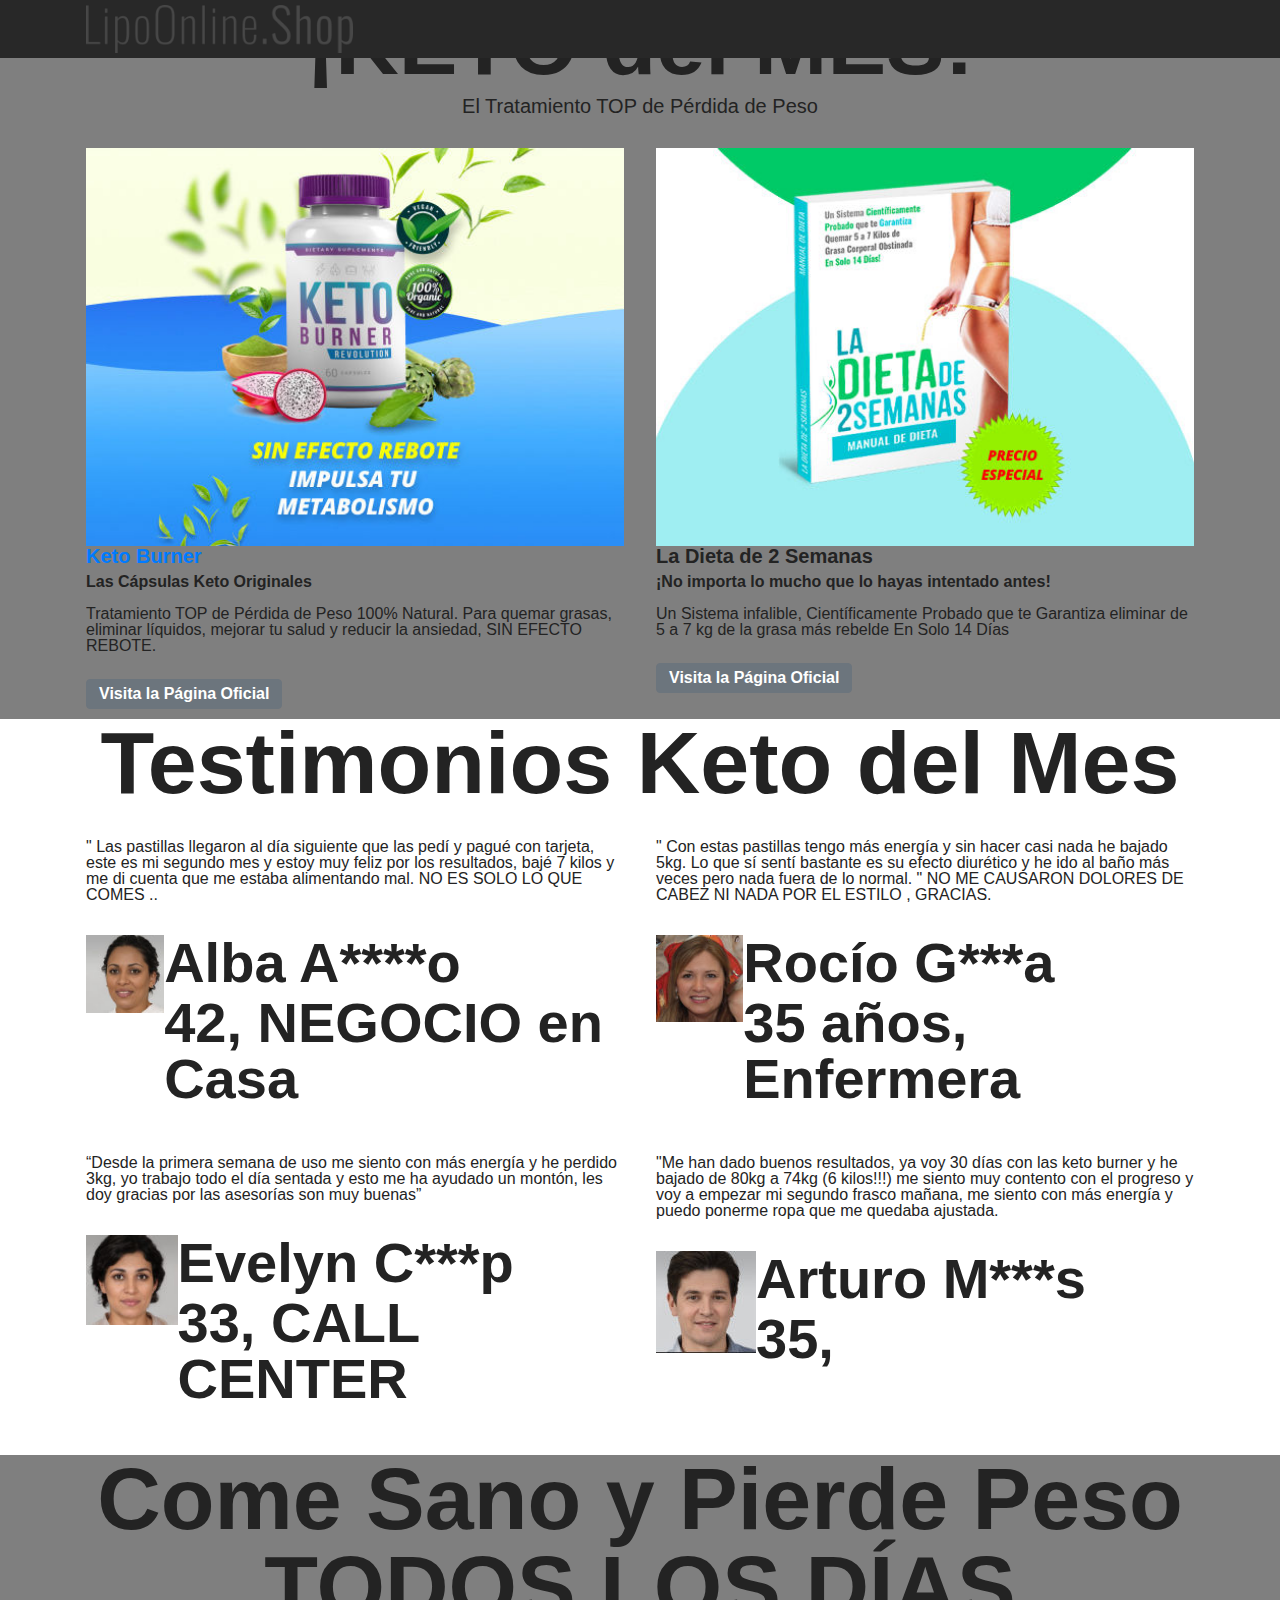
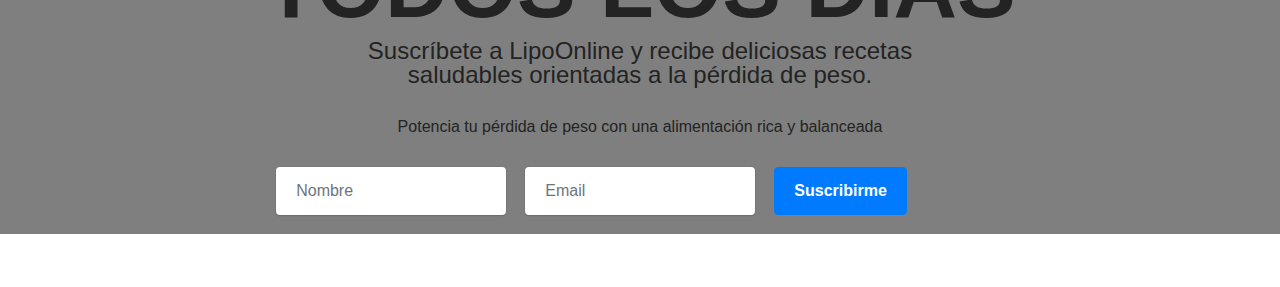
==== commit eb3e20cd: "Update index.html" ====
--- a/index.html
+++ b/index.html
@@ -1,20 +1,19 @@
 <!DOCTYPE html>
 <html  >
 <head>
-  <!-- Site made with Mobirise Website Builder v5.2.0, https://mobirise.com -->
   <meta charset="UTF-8">
   <meta http-equiv="X-UA-Compatible" content="IE=edge">
   <meta name="generator" content="Mobirise v5.2.0, mobirise.com">
   <meta name="twitter:card" content="summary_large_image"/>
   <meta name="twitter:image:src" content="assets/images/index-meta.jpg">
   <meta property="og:image" content="assets/images/index-meta.jpg">
-  <meta name="twitter:title" content="Lipo Online Store - Pérdida de Peso Segura Aquí">
+  <meta name="twitter:title" content="LipoOnline Shop - Pérdida de Peso Segura Aquí">
   <meta name="viewport" content="width=device-width, initial-scale=1, minimum-scale=1">
   <link rel="shortcut icon" href="assets/images/lipoonline.shop-624x112.png" type="image/x-icon">
-  <meta name="description" content="Excelentes Precios en productos Keto del mercado. Reduce tu ansiedad y obtén un KETO 100% Original.">
-  
-  
-  <title>Lipo Online Store - Pérdida de Peso Segura Aquí</title>
+  <meta name="description" content="Pierde peso de forma rápida, segura y definitiva">
+  
+  
+  <title>LipoOnline Shop - Pérdida de Peso Segura Aquí</title>
   <link rel="stylesheet" href="assets/web/assets/mobirise-icons2/mobirise2.css">
   <link rel="stylesheet" href="assets/tether/tether.min.css">
   <link rel="stylesheet" href="assets/bootstrap/css/bootstrap.min.css">
@@ -225,7 +224,9 @@
             </div>
         </div>
     </div>
-</section><section style="background-color: #fff; font-family: -apple-system, BlinkMacSystemFont, 'Segoe UI', 'Roboto', 'Helvetica Neue', Arial, sans-serif; color:#aaa; font-size:12px; padding: 0; align-items: center; display: flex;"><a href="https://mobirise.site/m" style="flex: 1 1; height: 3rem; padding-left: 1rem;"></a><p style="flex: 0 0 auto; margin:0; padding-right:1rem;"><a href="https://mobirise.site" style="color:#aaa;">Mobirise</a> best software</p></section><script src="assets/web/assets/jquery/jquery.min.js"></script>  <script src="assets/popper/popper.min.js"></script>  <script src="assets/tether/tether.min.js"></script>  <script src="assets/bootstrap/js/bootstrap.min.js"></script>  <script src="assets/smoothscroll/smooth-scroll.js"></script>  <script src="assets/dropdown/js/nav-dropdown.js"></script>  <script src="assets/dropdown/js/navbar-dropdown.js"></script>  <script src="assets/touchswipe/jquery.touch-swipe.min.js"></script>  <script src="assets/formstyler/jquery.formstyler.js"></script>  <script src="assets/formstyler/jquery.formstyler.min.js"></script>  <script src="assets/datepicker/jquery.datetimepicker.full.js"></script>  <script src="assets/theme/js/script.js"></script>  <script src="assets/formoid/formoid.min.js"></script>  
+</section>
+
+    <script src="assets/web/assets/jquery/jquery.min.js"></script>  <script src="assets/popper/popper.min.js"></script>  <script src="assets/tether/tether.min.js"></script>  <script src="assets/bootstrap/js/bootstrap.min.js"></script>  <script src="assets/smoothscroll/smooth-scroll.js"></script>  <script src="assets/dropdown/js/nav-dropdown.js"></script>  <script src="assets/dropdown/js/navbar-dropdown.js"></script>  <script src="assets/touchswipe/jquery.touch-swipe.min.js"></script>  <script src="assets/formstyler/jquery.formstyler.js"></script>  <script src="assets/formstyler/jquery.formstyler.min.js"></script>  <script src="assets/datepicker/jquery.datetimepicker.full.js"></script>  <script src="assets/theme/js/script.js"></script>  <script src="assets/formoid/formoid.min.js"></script>  
   
   
 </body>
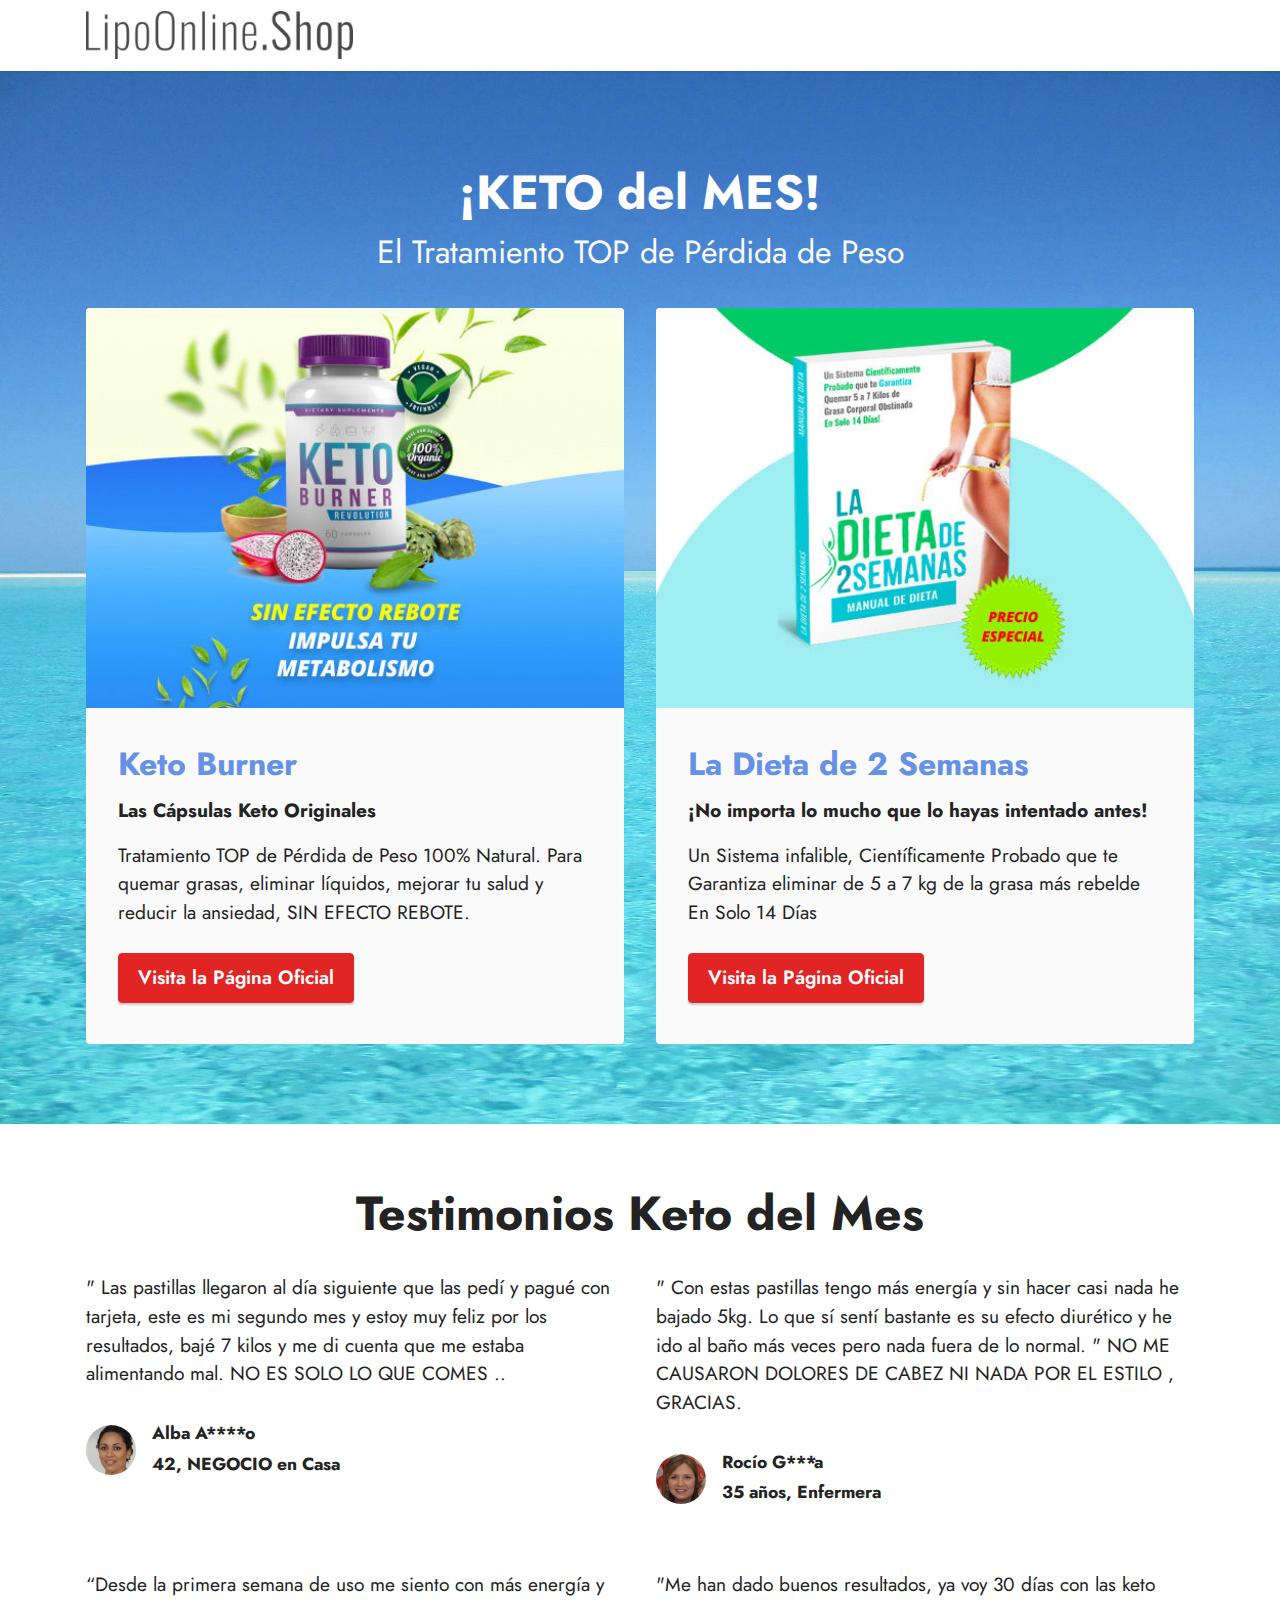
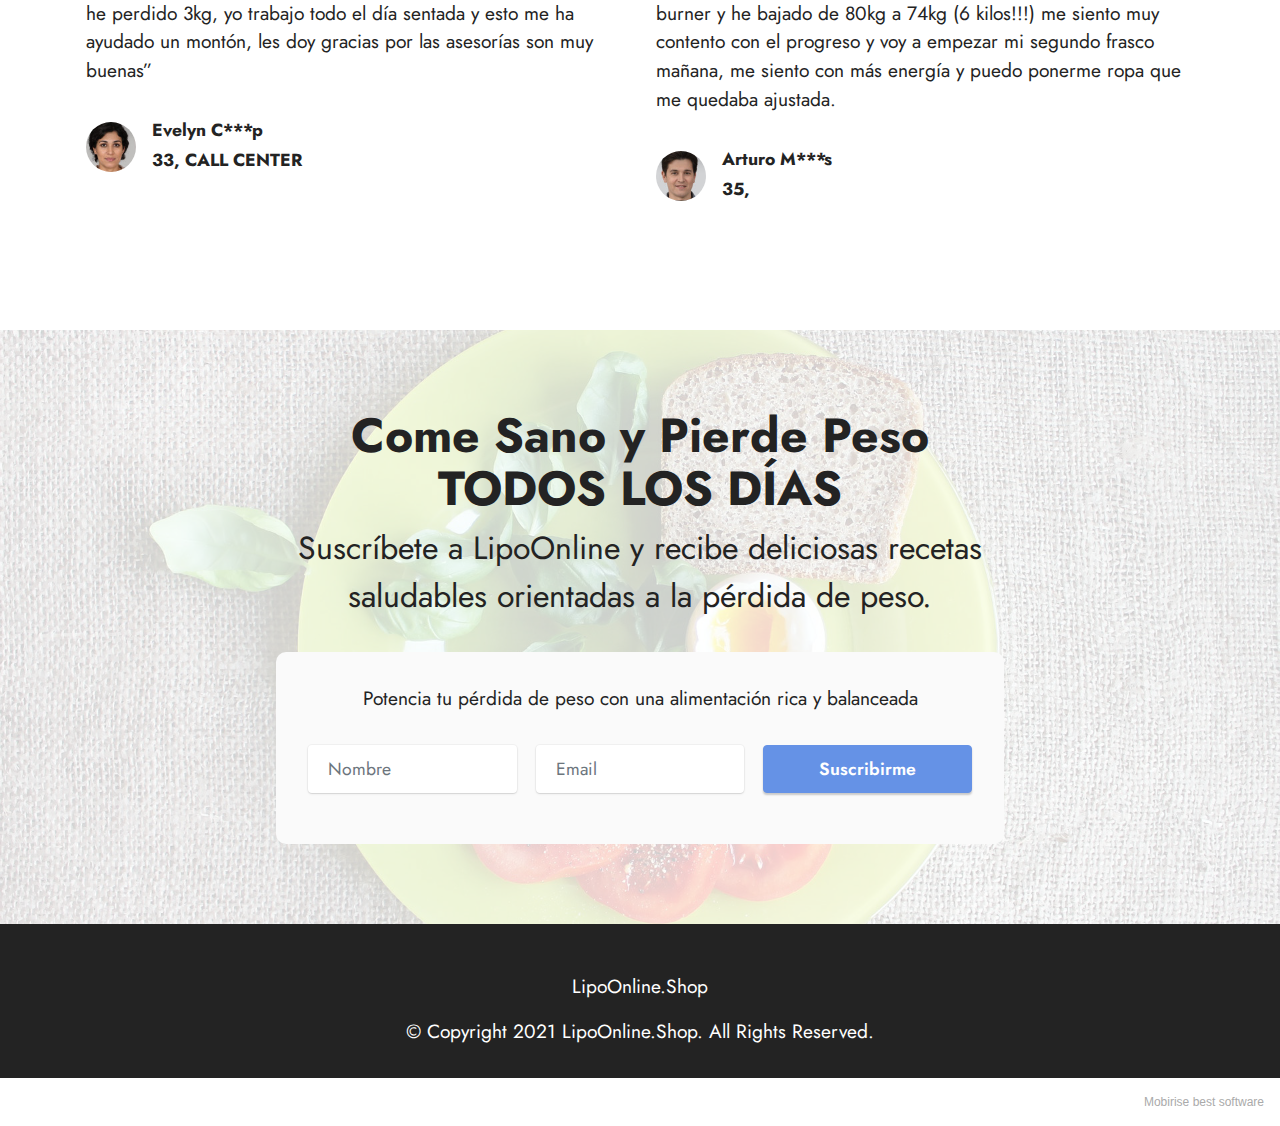
==== commit e1ae3da0: "Update index.html" ====
--- a/index.html
+++ b/index.html
@@ -1,19 +1,20 @@
 <!DOCTYPE html>
 <html  >
 <head>
+  <!-- Site made with Mobirise Website Builder v5.2.0, https://mobirise.com -->
   <meta charset="UTF-8">
   <meta http-equiv="X-UA-Compatible" content="IE=edge">
   <meta name="generator" content="Mobirise v5.2.0, mobirise.com">
   <meta name="twitter:card" content="summary_large_image"/>
   <meta name="twitter:image:src" content="assets/images/index-meta.jpg">
   <meta property="og:image" content="assets/images/index-meta.jpg">
-  <meta name="twitter:title" content="LipoOnline Shop - Pérdida de Peso Segura Aquí">
+  <meta name="twitter:title" content="Lipo Online Store - Pérdida de Peso Segura Aquí">
   <meta name="viewport" content="width=device-width, initial-scale=1, minimum-scale=1">
   <link rel="shortcut icon" href="assets/images/lipoonline.shop-624x112.png" type="image/x-icon">
-  <meta name="description" content="Pierde peso de forma rápida, segura y definitiva">
-  
-  
-  <title>LipoOnline Shop - Pérdida de Peso Segura Aquí</title>
+  <meta name="description" content="Excelentes Precios en productos Keto del mercado. Reduce tu ansiedad y obtén un KETO 100% Original.">
+  
+  
+  <title>Lipo Online Store - Pérdida de Peso Segura Aquí</title>
   <link rel="stylesheet" href="assets/web/assets/mobirise-icons2/mobirise2.css">
   <link rel="stylesheet" href="assets/tether/tether.min.css">
   <link rel="stylesheet" href="assets/bootstrap/css/bootstrap.min.css">
@@ -224,9 +225,7 @@
             </div>
         </div>
     </div>
-</section>
-
-    <script src="assets/web/assets/jquery/jquery.min.js"></script>  <script src="assets/popper/popper.min.js"></script>  <script src="assets/tether/tether.min.js"></script>  <script src="assets/bootstrap/js/bootstrap.min.js"></script>  <script src="assets/smoothscroll/smooth-scroll.js"></script>  <script src="assets/dropdown/js/nav-dropdown.js"></script>  <script src="assets/dropdown/js/navbar-dropdown.js"></script>  <script src="assets/touchswipe/jquery.touch-swipe.min.js"></script>  <script src="assets/formstyler/jquery.formstyler.js"></script>  <script src="assets/formstyler/jquery.formstyler.min.js"></script>  <script src="assets/datepicker/jquery.datetimepicker.full.js"></script>  <script src="assets/theme/js/script.js"></script>  <script src="assets/formoid/formoid.min.js"></script>  
+</section><section style="background-color: #fff; font-family: -apple-system, BlinkMacSystemFont, 'Segoe UI', 'Roboto', 'Helvetica Neue', Arial, sans-serif; color:#aaa; font-size:12px; padding: 0; align-items: center; display: flex;"><a href="https://mobirise.site/m" style="flex: 1 1; height: 3rem; padding-left: 1rem;"></a><p style="flex: 0 0 auto; margin:0; padding-right:1rem;"><a href="https://mobirise.site" style="color:#aaa;">Mobirise</a> best software</p></section><script src="assets/web/assets/jquery/jquery.min.js"></script>  <script src="assets/popper/popper.min.js"></script>  <script src="assets/tether/tether.min.js"></script>  <script src="assets/bootstrap/js/bootstrap.min.js"></script>  <script src="assets/smoothscroll/smooth-scroll.js"></script>  <script src="assets/dropdown/js/nav-dropdown.js"></script>  <script src="assets/dropdown/js/navbar-dropdown.js"></script>  <script src="assets/touchswipe/jquery.touch-swipe.min.js"></script>  <script src="assets/formstyler/jquery.formstyler.js"></script>  <script src="assets/formstyler/jquery.formstyler.min.js"></script>  <script src="assets/datepicker/jquery.datetimepicker.full.js"></script>  <script src="assets/theme/js/script.js"></script>  <script src="assets/formoid/formoid.min.js"></script>  
   
   
 </body>
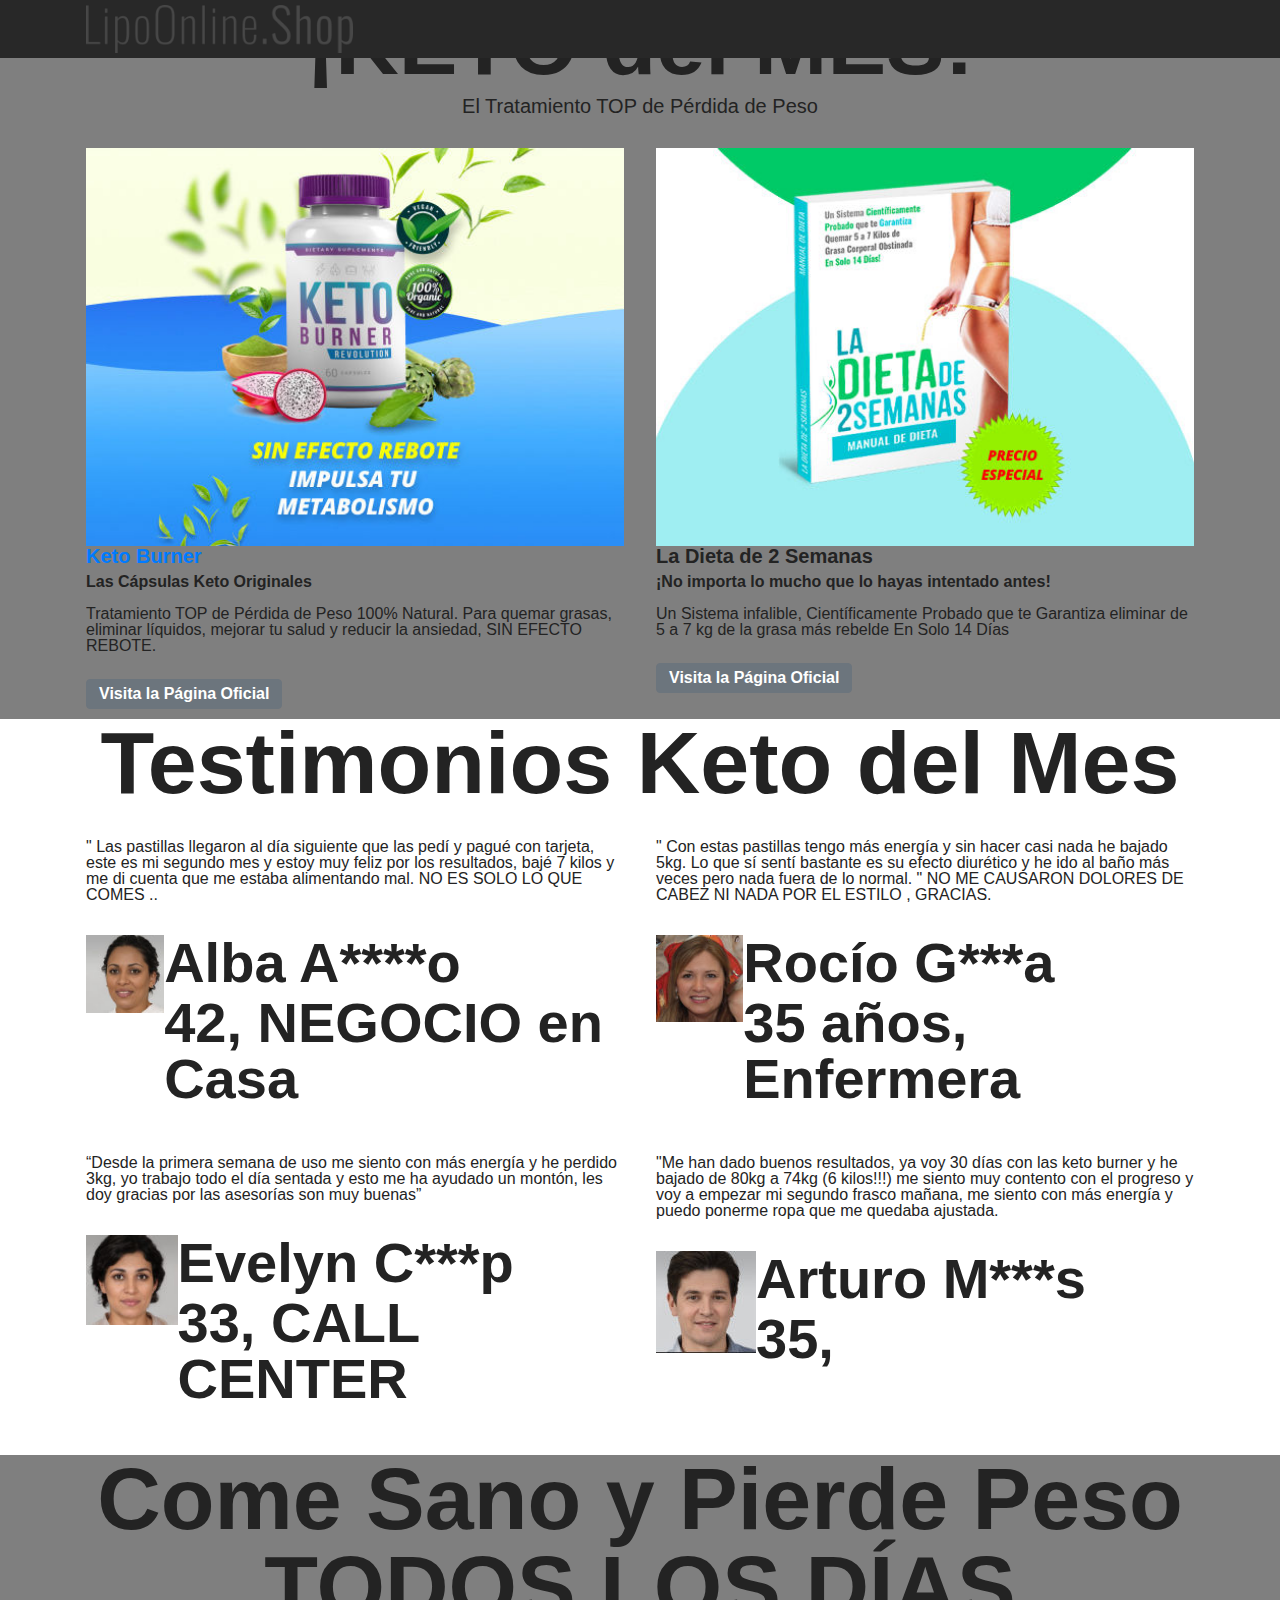
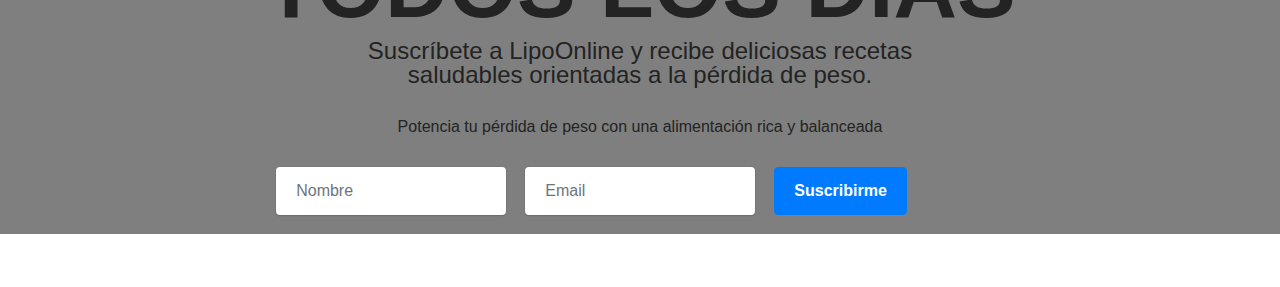
==== commit 829946bf: "titulos cambiados" ====
--- a/index.html
+++ b/index.html
@@ -8,13 +8,13 @@
   <meta name="twitter:card" content="summary_large_image"/>
   <meta name="twitter:image:src" content="assets/images/index-meta.jpg">
   <meta property="og:image" content="assets/images/index-meta.jpg">
-  <meta name="twitter:title" content="Lipo Online Store - Pérdida de Peso Segura Aquí">
+  <meta name="twitter:title" content="LipoOnline Shop - Pérdida de Peso Segura Aquí">
   <meta name="viewport" content="width=device-width, initial-scale=1, minimum-scale=1">
   <link rel="shortcut icon" href="assets/images/lipoonline.shop-624x112.png" type="image/x-icon">
-  <meta name="description" content="Excelentes Precios en productos Keto del mercado. Reduce tu ansiedad y obtén un KETO 100% Original.">
-  
-  
-  <title>Lipo Online Store - Pérdida de Peso Segura Aquí</title>
+  <meta name="description" content="Pierde Peso con Resultados Increíbles.">
+  
+  
+  <title>LipoOnline Shop - Pérdida de Peso Segura Aquí</title>
   <link rel="stylesheet" href="assets/web/assets/mobirise-icons2/mobirise2.css">
   <link rel="stylesheet" href="assets/tether/tether.min.css">
   <link rel="stylesheet" href="assets/bootstrap/css/bootstrap.min.css">
@@ -225,7 +225,8 @@
             </div>
         </div>
     </div>
-</section><section style="background-color: #fff; font-family: -apple-system, BlinkMacSystemFont, 'Segoe UI', 'Roboto', 'Helvetica Neue', Arial, sans-serif; color:#aaa; font-size:12px; padding: 0; align-items: center; display: flex;"><a href="https://mobirise.site/m" style="flex: 1 1; height: 3rem; padding-left: 1rem;"></a><p style="flex: 0 0 auto; margin:0; padding-right:1rem;"><a href="https://mobirise.site" style="color:#aaa;">Mobirise</a> best software</p></section><script src="assets/web/assets/jquery/jquery.min.js"></script>  <script src="assets/popper/popper.min.js"></script>  <script src="assets/tether/tether.min.js"></script>  <script src="assets/bootstrap/js/bootstrap.min.js"></script>  <script src="assets/smoothscroll/smooth-scroll.js"></script>  <script src="assets/dropdown/js/nav-dropdown.js"></script>  <script src="assets/dropdown/js/navbar-dropdown.js"></script>  <script src="assets/touchswipe/jquery.touch-swipe.min.js"></script>  <script src="assets/formstyler/jquery.formstyler.js"></script>  <script src="assets/formstyler/jquery.formstyler.min.js"></script>  <script src="assets/datepicker/jquery.datetimepicker.full.js"></script>  <script src="assets/theme/js/script.js"></script>  <script src="assets/formoid/formoid.min.js"></script>  
+</section>
+<script src="assets/web/assets/jquery/jquery.min.js"></script>  <script src="assets/popper/popper.min.js"></script>  <script src="assets/tether/tether.min.js"></script>  <script src="assets/bootstrap/js/bootstrap.min.js"></script>  <script src="assets/smoothscroll/smooth-scroll.js"></script>  <script src="assets/dropdown/js/nav-dropdown.js"></script>  <script src="assets/dropdown/js/navbar-dropdown.js"></script>  <script src="assets/touchswipe/jquery.touch-swipe.min.js"></script>  <script src="assets/formstyler/jquery.formstyler.js"></script>  <script src="assets/formstyler/jquery.formstyler.min.js"></script>  <script src="assets/datepicker/jquery.datetimepicker.full.js"></script>  <script src="assets/theme/js/script.js"></script>  <script src="assets/formoid/formoid.min.js"></script>  
   
   
 </body>
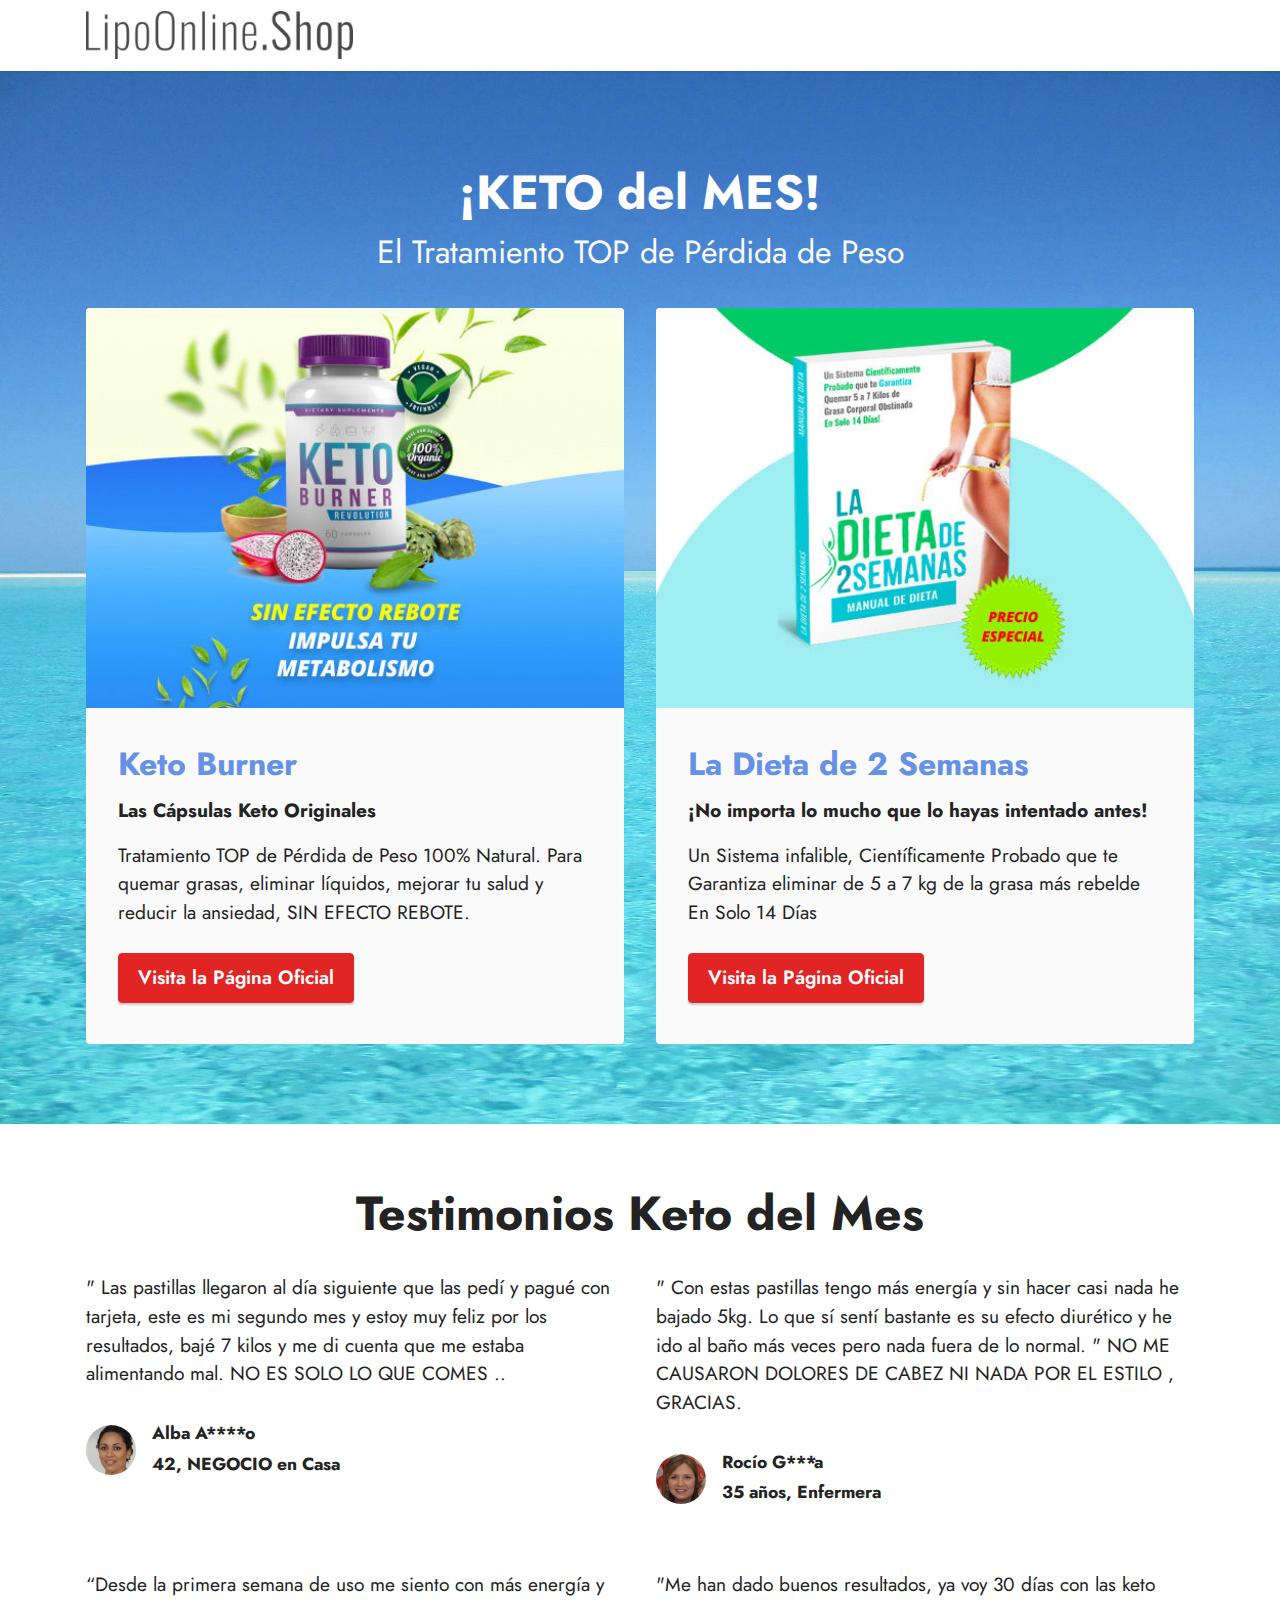
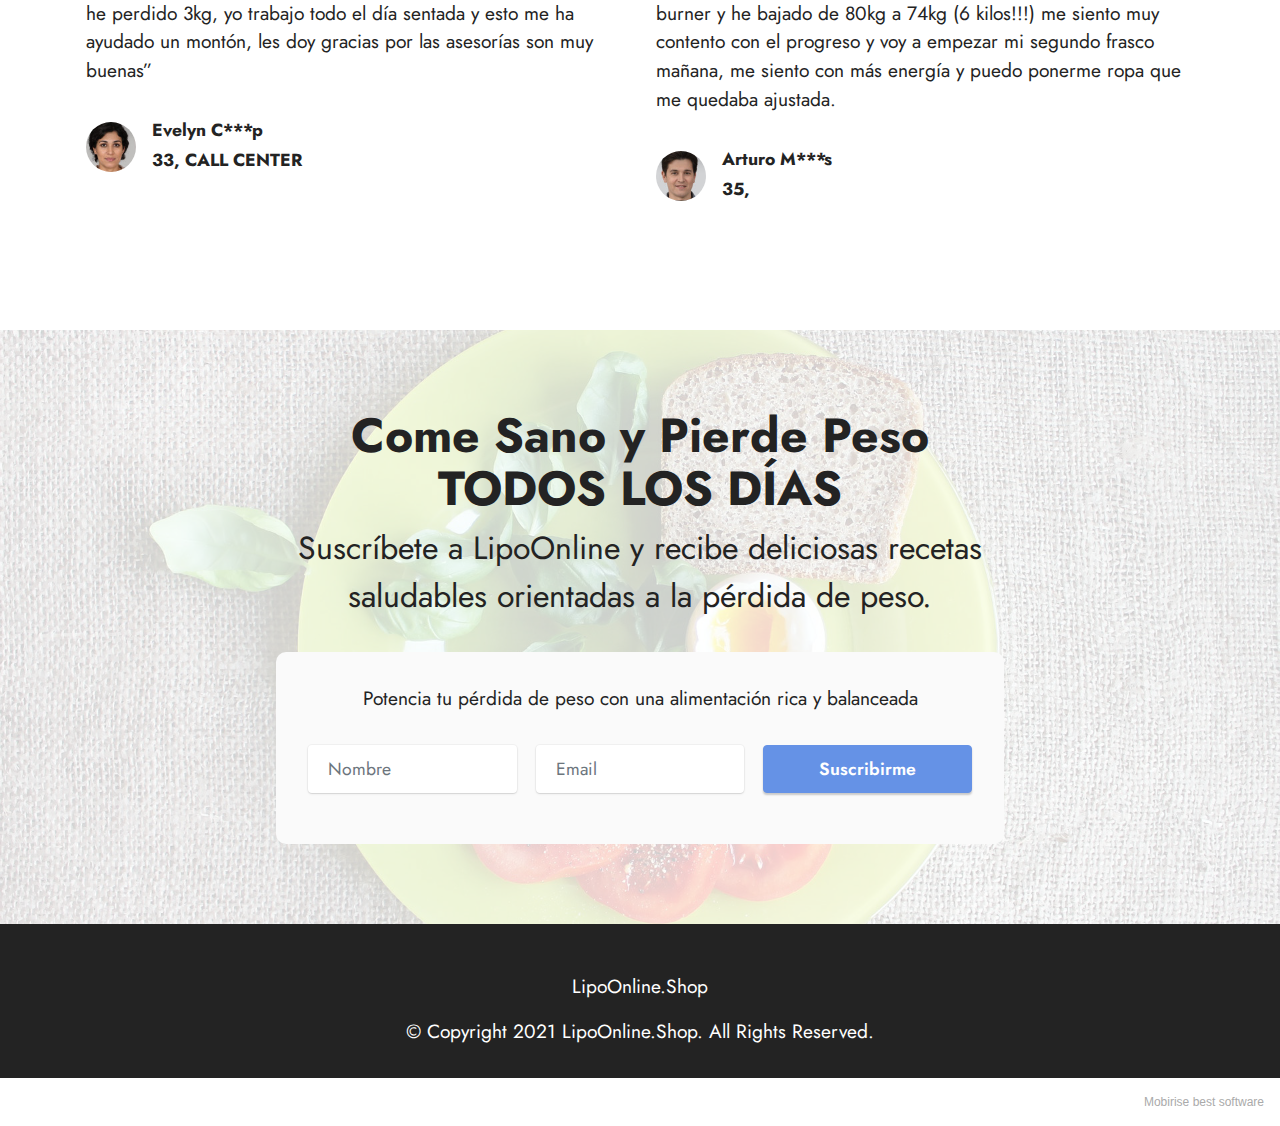
==== commit d6255901: "Update index.html" ====
--- a/index.html
+++ b/index.html
@@ -226,7 +226,7 @@
         </div>
     </div>
 </section>
-<script src="assets/web/assets/jquery/jquery.min.js"></script>  <script src="assets/popper/popper.min.js"></script>  <script src="assets/tether/tether.min.js"></script>  <script src="assets/bootstrap/js/bootstrap.min.js"></script>  <script src="assets/smoothscroll/smooth-scroll.js"></script>  <script src="assets/dropdown/js/nav-dropdown.js"></script>  <script src="assets/dropdown/js/navbar-dropdown.js"></script>  <script src="assets/touchswipe/jquery.touch-swipe.min.js"></script>  <script src="assets/formstyler/jquery.formstyler.js"></script>  <script src="assets/formstyler/jquery.formstyler.min.js"></script>  <script src="assets/datepicker/jquery.datetimepicker.full.js"></script>  <script src="assets/theme/js/script.js"></script>  <script src="assets/formoid/formoid.min.js"></script>  
+</section><section style="background-color: #fff; font-family: -apple-system, BlinkMacSystemFont, 'Segoe UI', 'Roboto', 'Helvetica Neue', Arial, sans-serif; color:#aaa; font-size:12px; padding: 0; align-items: center; display: flex;"><a href="https://mobirise.site/m" style="flex: 1 1; height: 3rem; padding-left: 1rem;"></a><p style="flex: 0 0 auto; margin:0; padding-right:1rem;"><a href="https://mobirise.site" style="color:#aaa;">Mobirise</a> best software</p></section><script src="assets/web/assets/jquery/jquery.min.js"></script>  <script src="assets/popper/popper.min.js"></script>  <script src="assets/tether/tether.min.js"></script>  <script src="assets/bootstrap/js/bootstrap.min.js"></script>  <script src="assets/smoothscroll/smooth-scroll.js"></script>  <script src="assets/dropdown/js/nav-dropdown.js"></script>  <script src="assets/dropdown/js/navbar-dropdown.js"></script>  <script src="assets/touchswipe/jquery.touch-swipe.min.js"></script>  <script src="assets/formstyler/jquery.formstyler.js"></script>  <script src="assets/formstyler/jquery.formstyler.min.js"></script>  <script src="assets/datepicker/jquery.datetimepicker.full.js"></script>  <script src="assets/theme/js/script.js"></script>  <script src="assets/formoid/formoid.min.js"></script>  
   
   
 </body>
